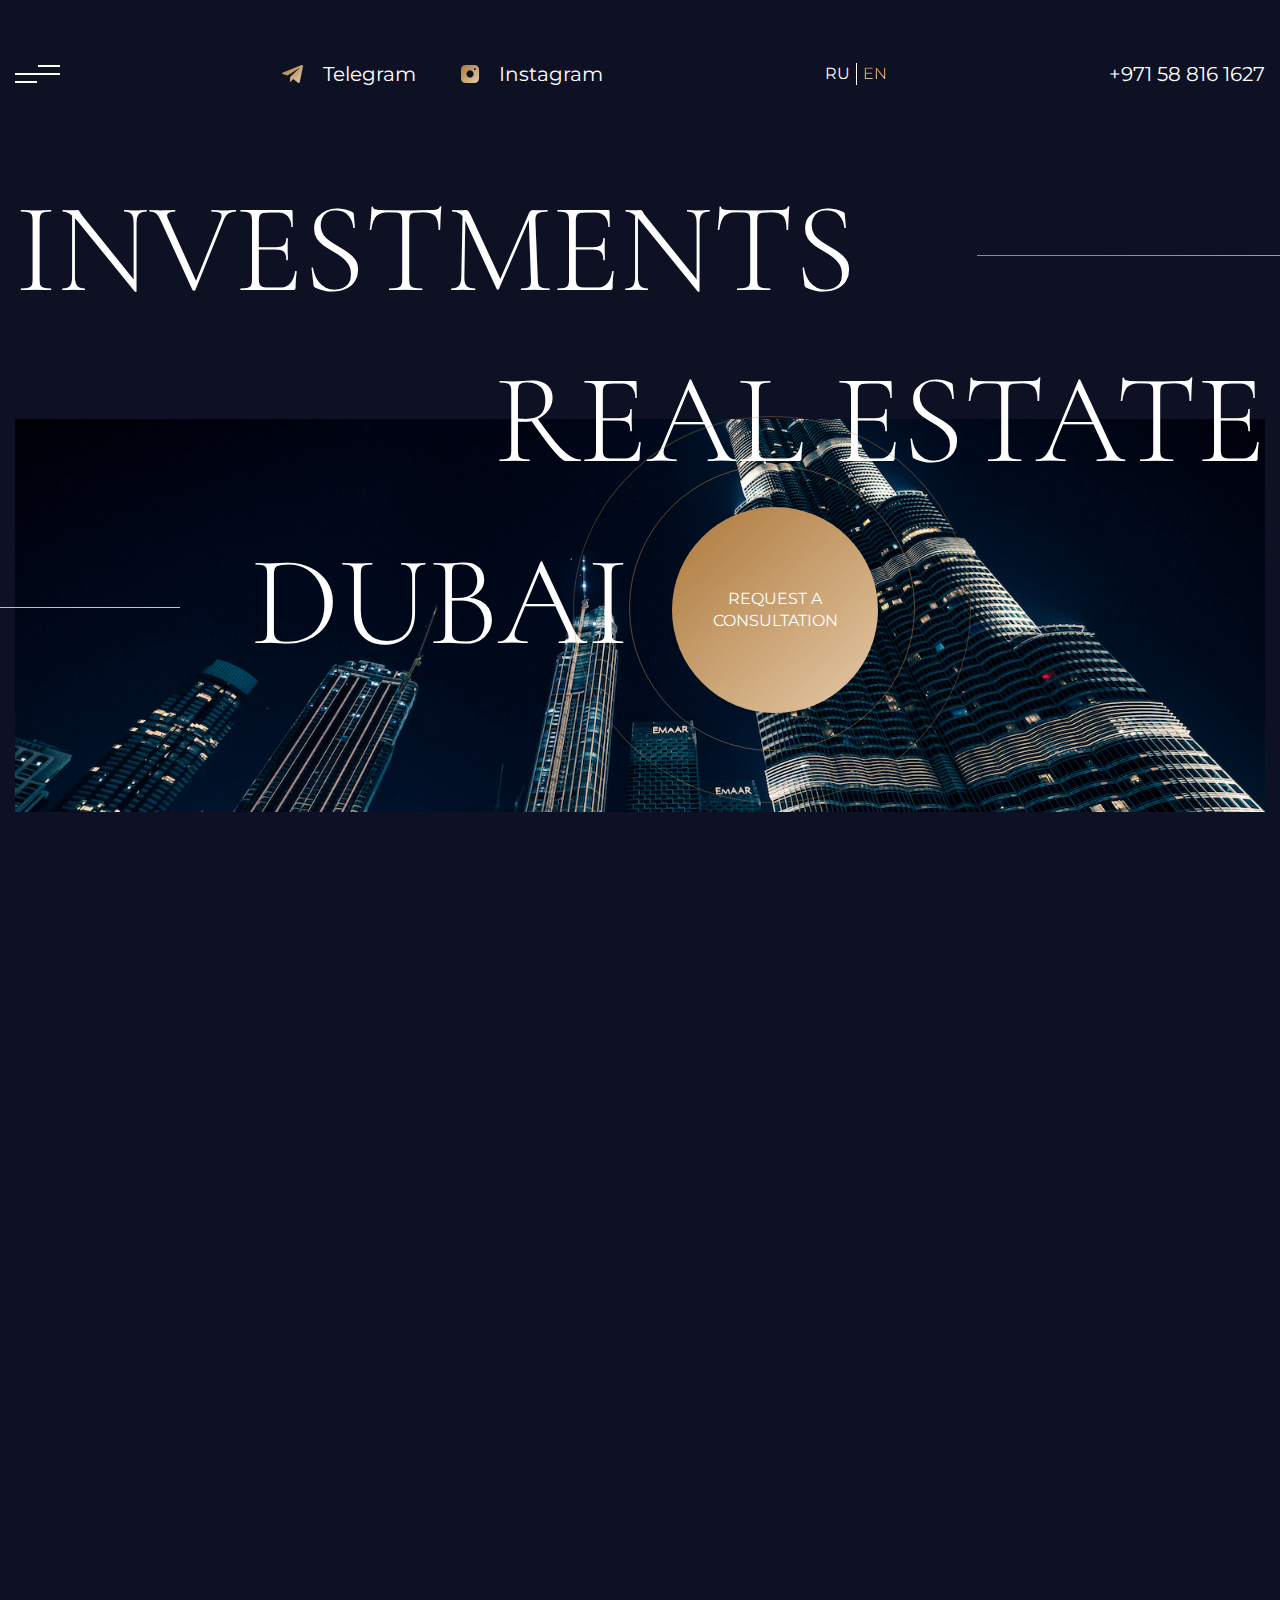
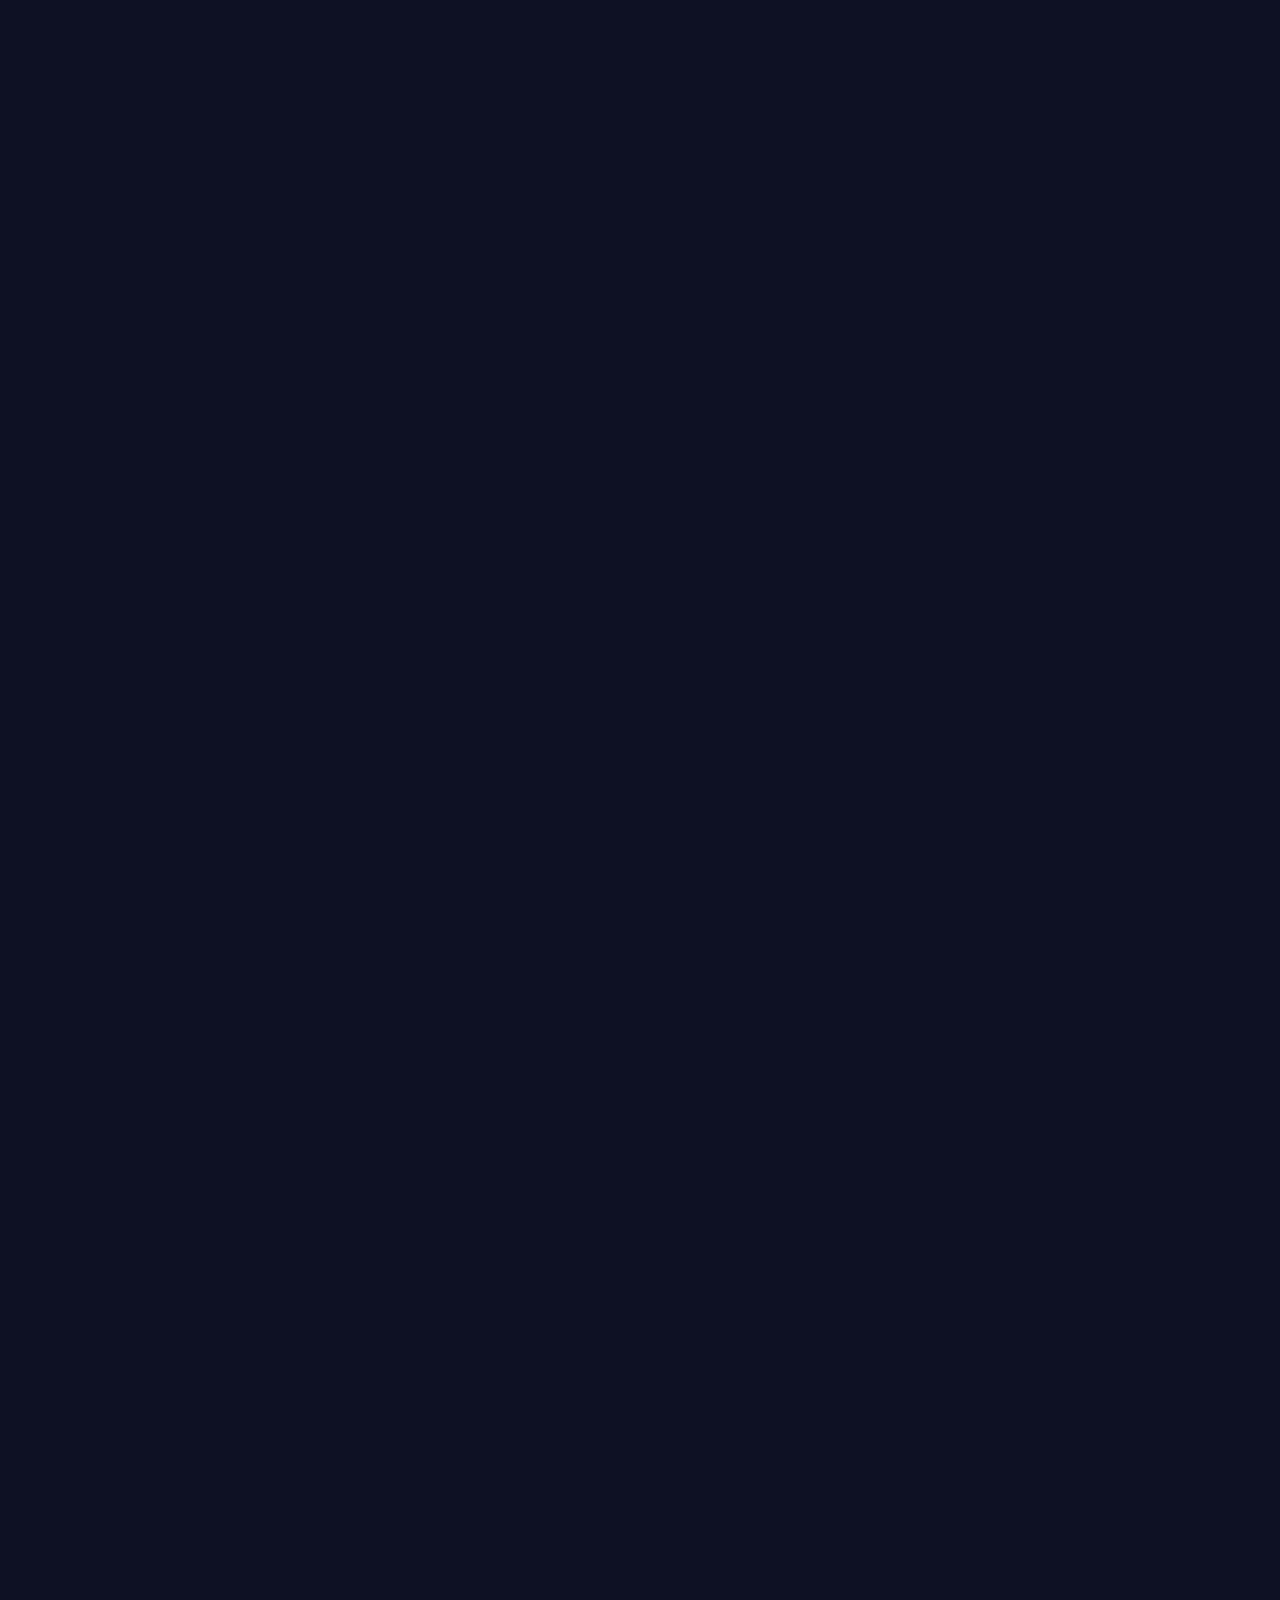
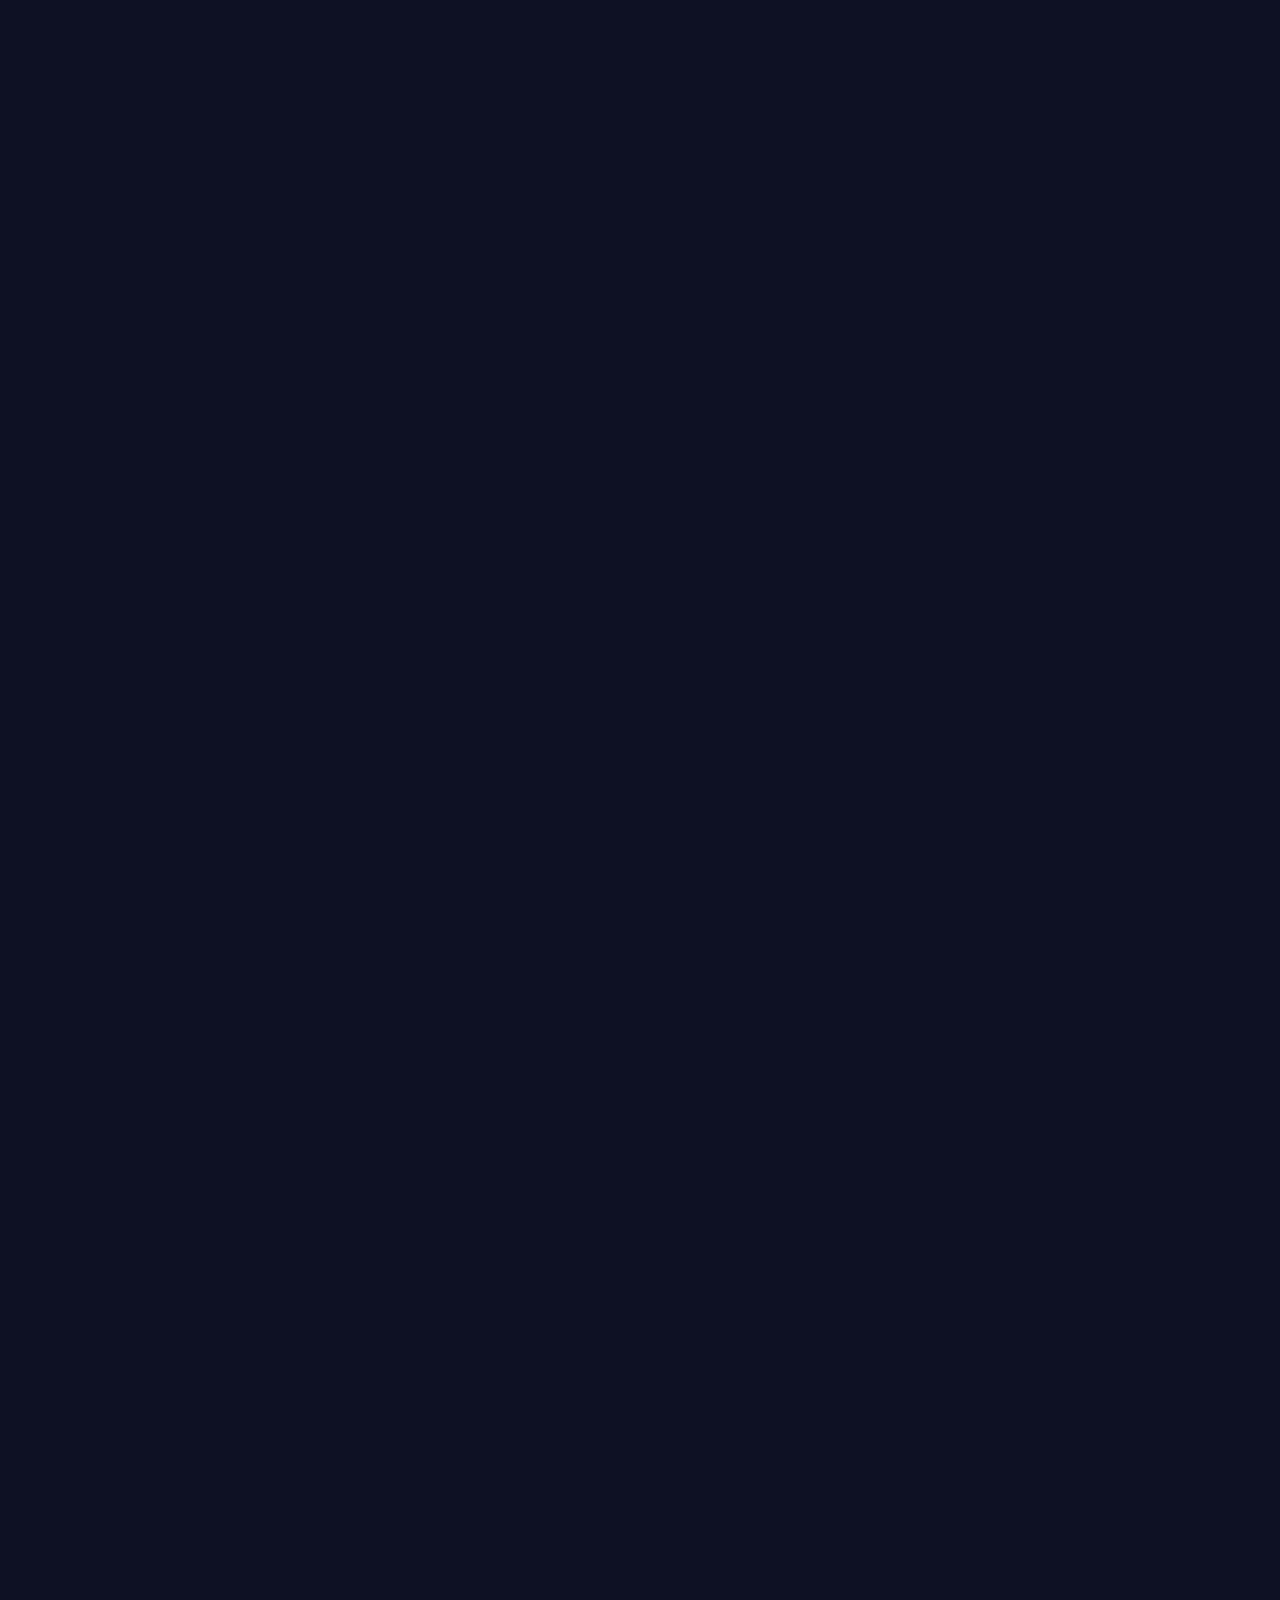
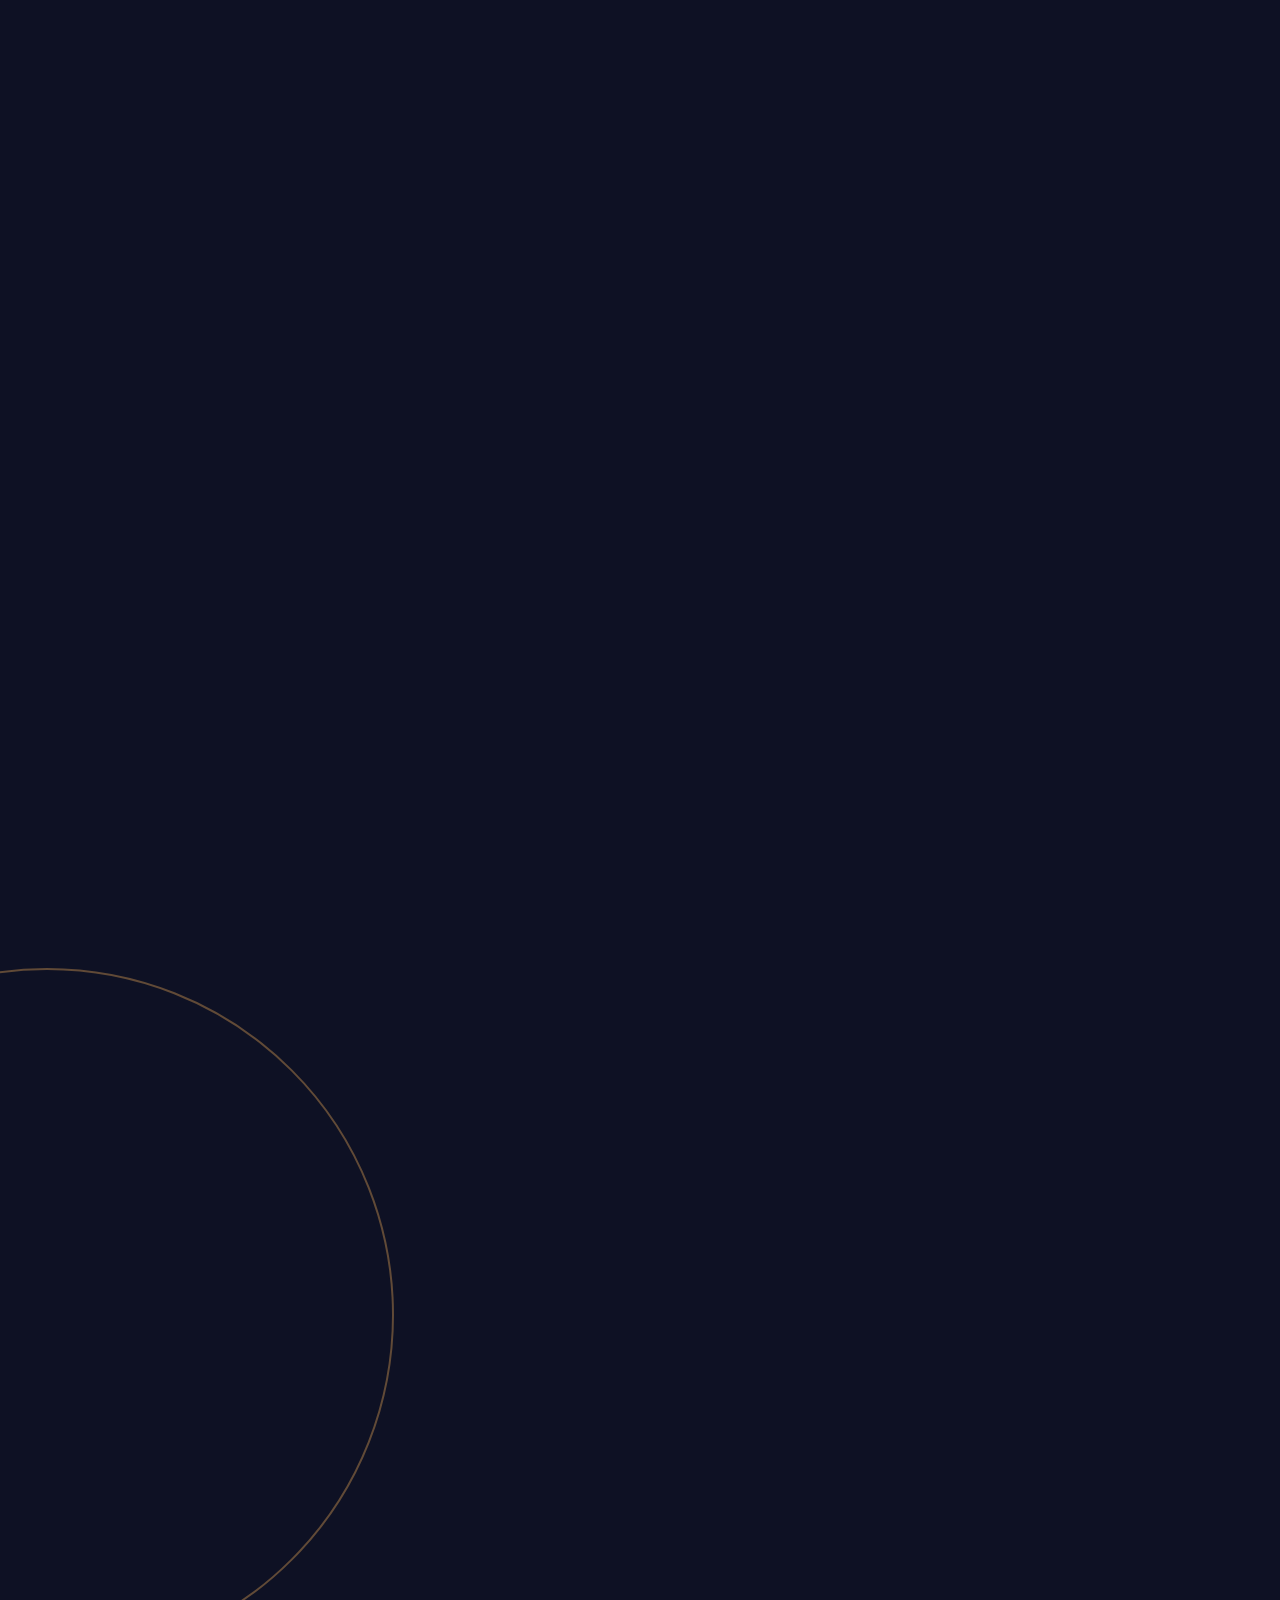
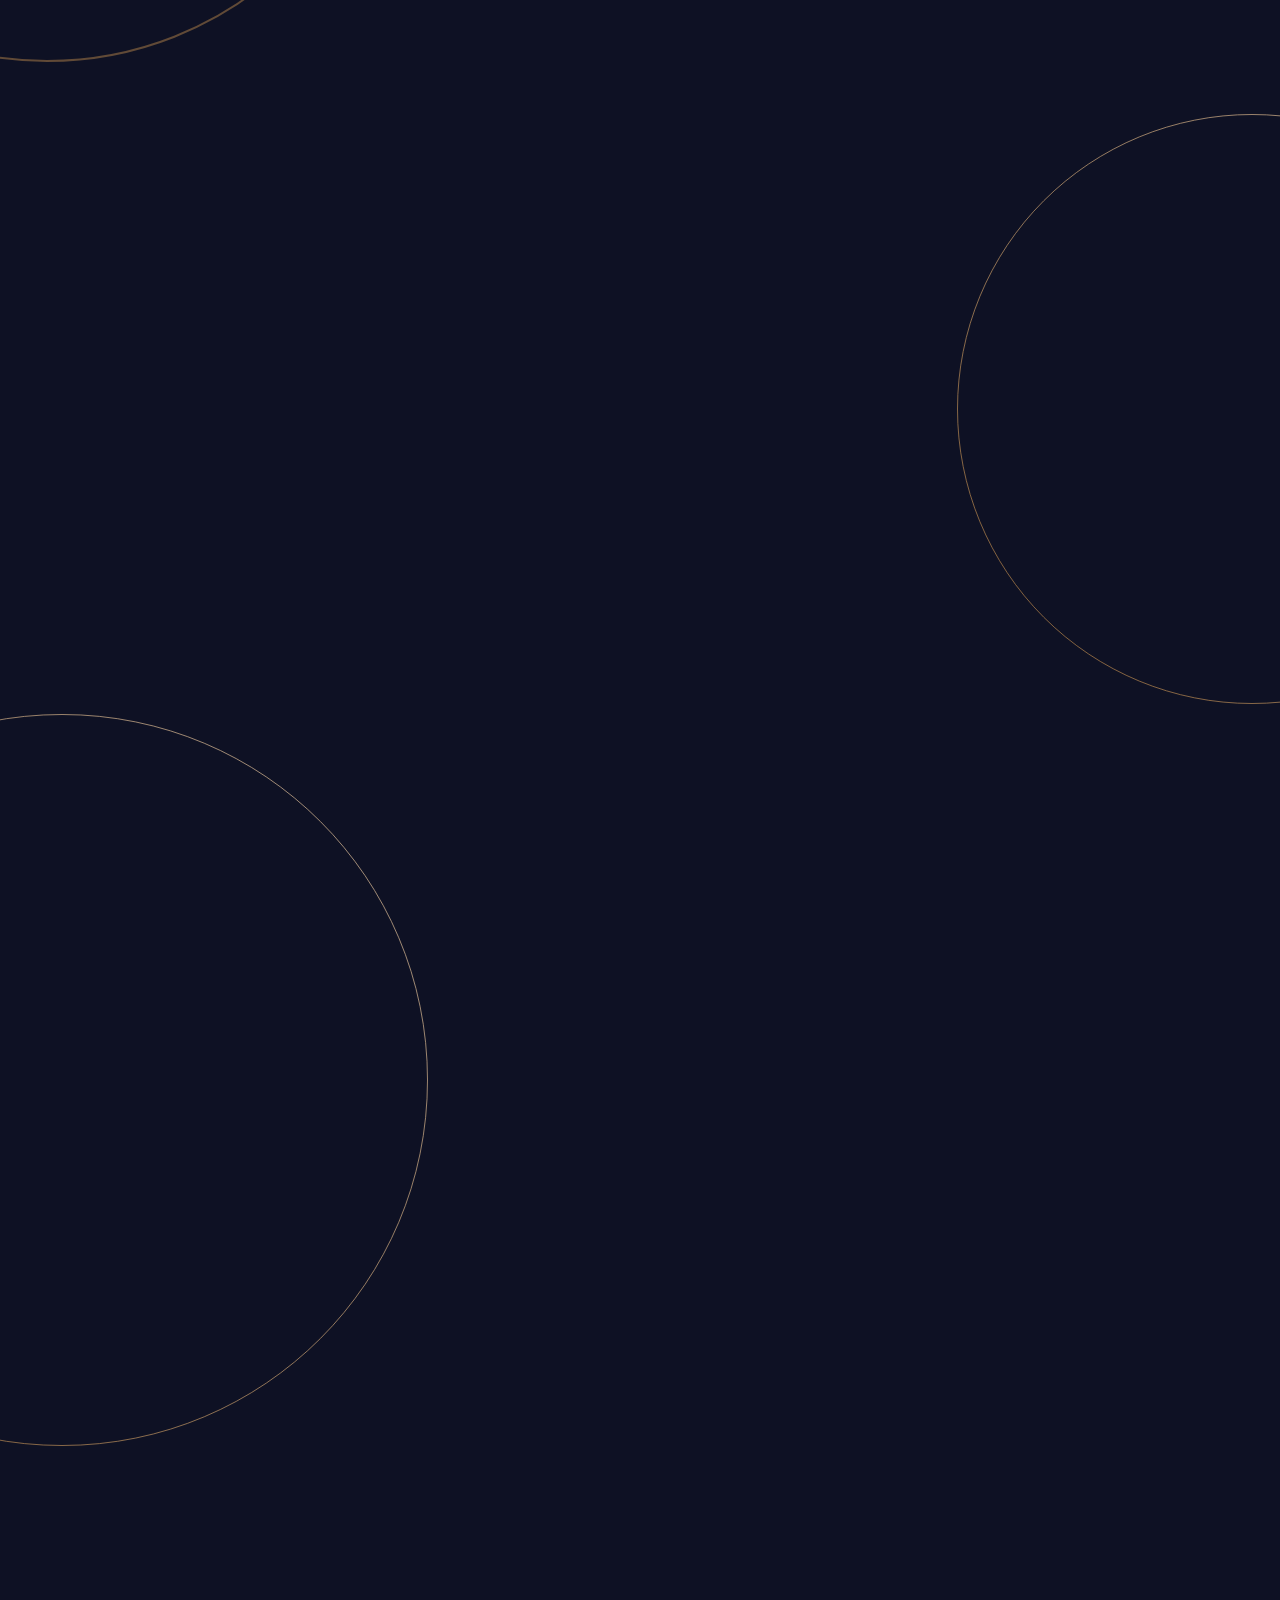
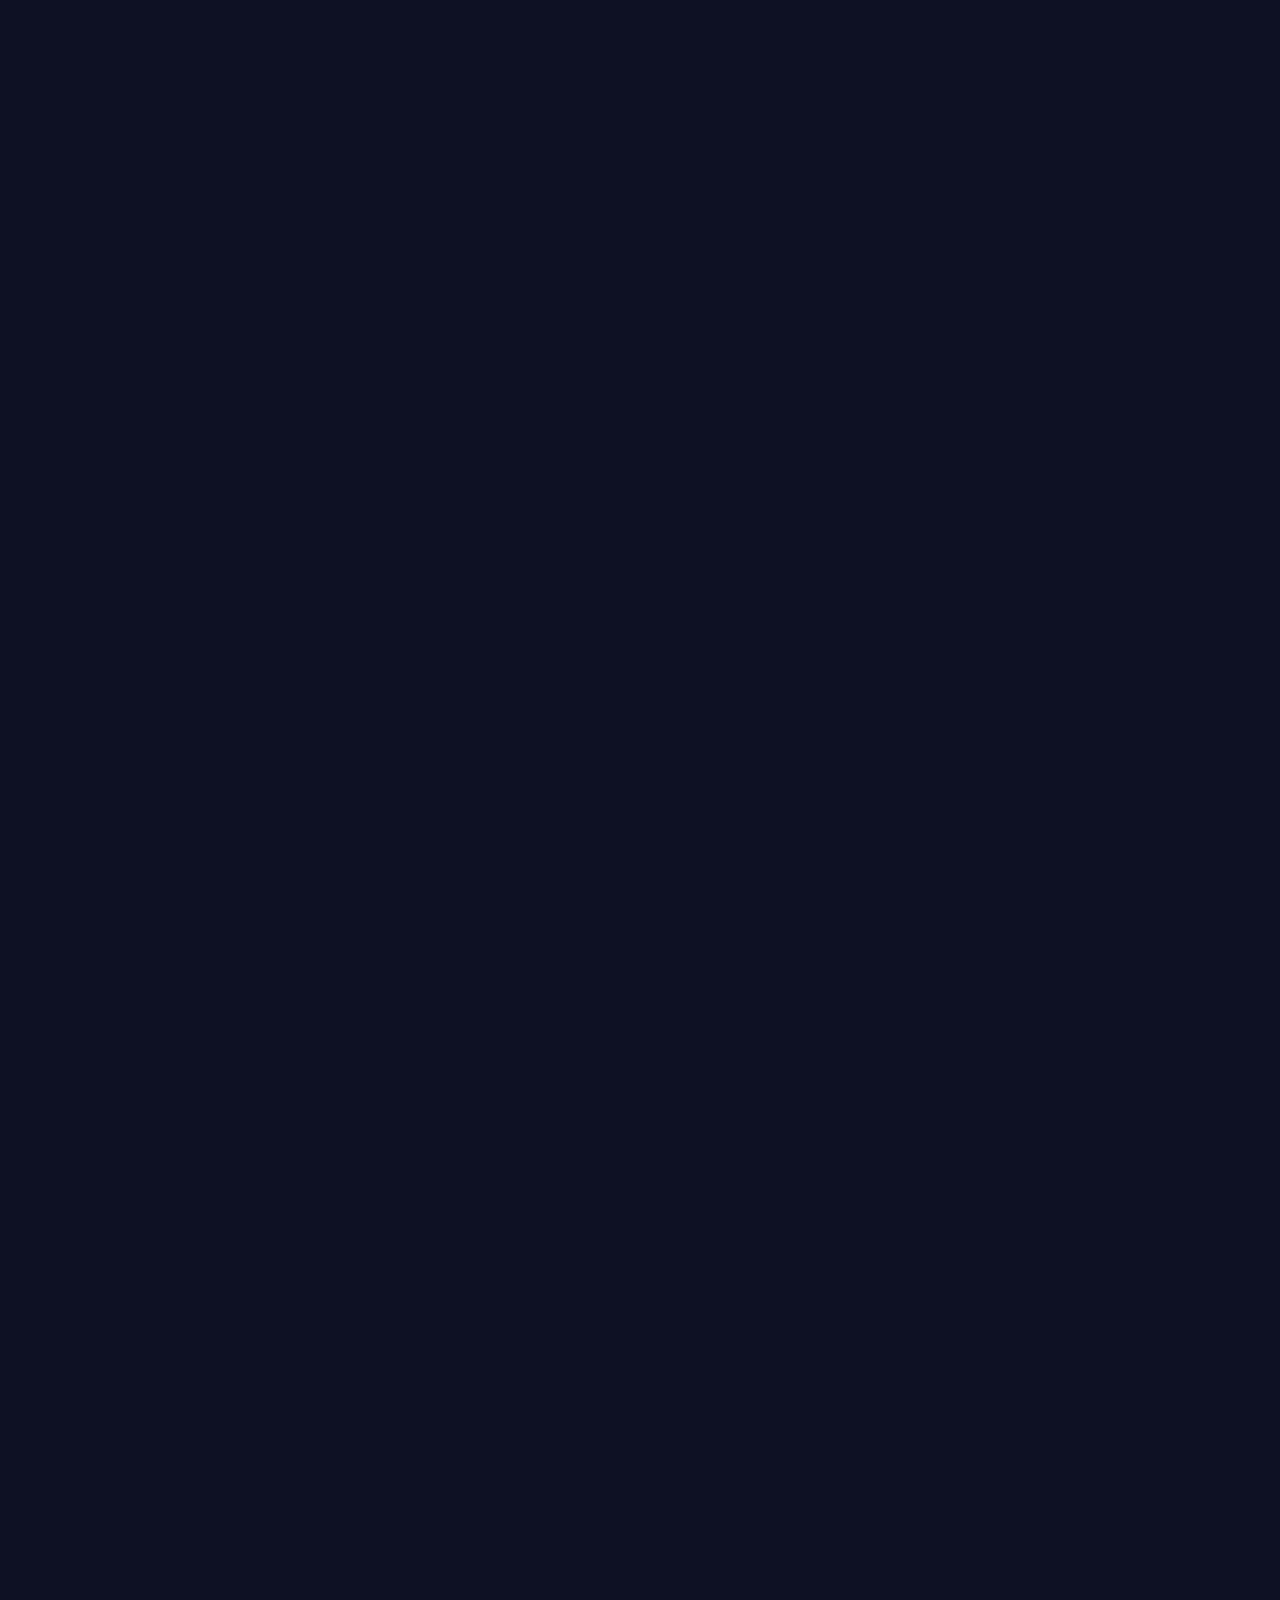
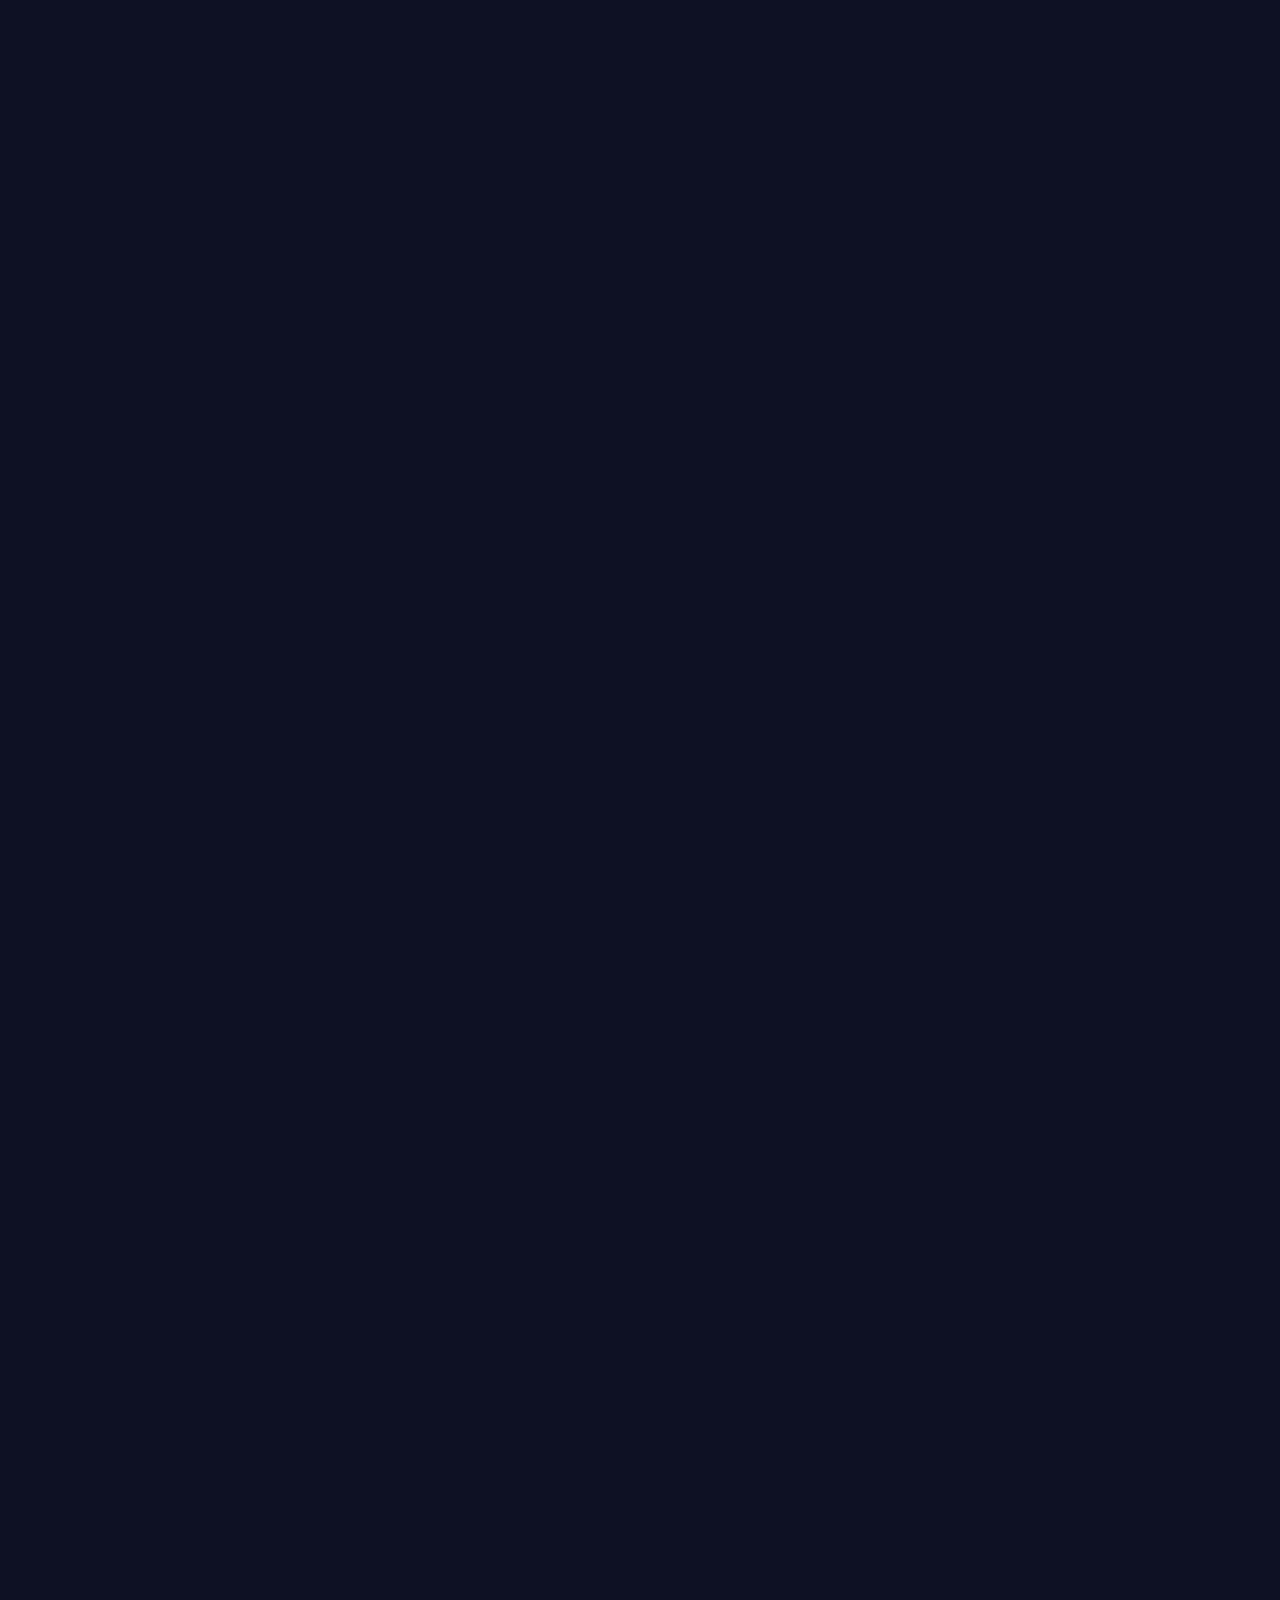
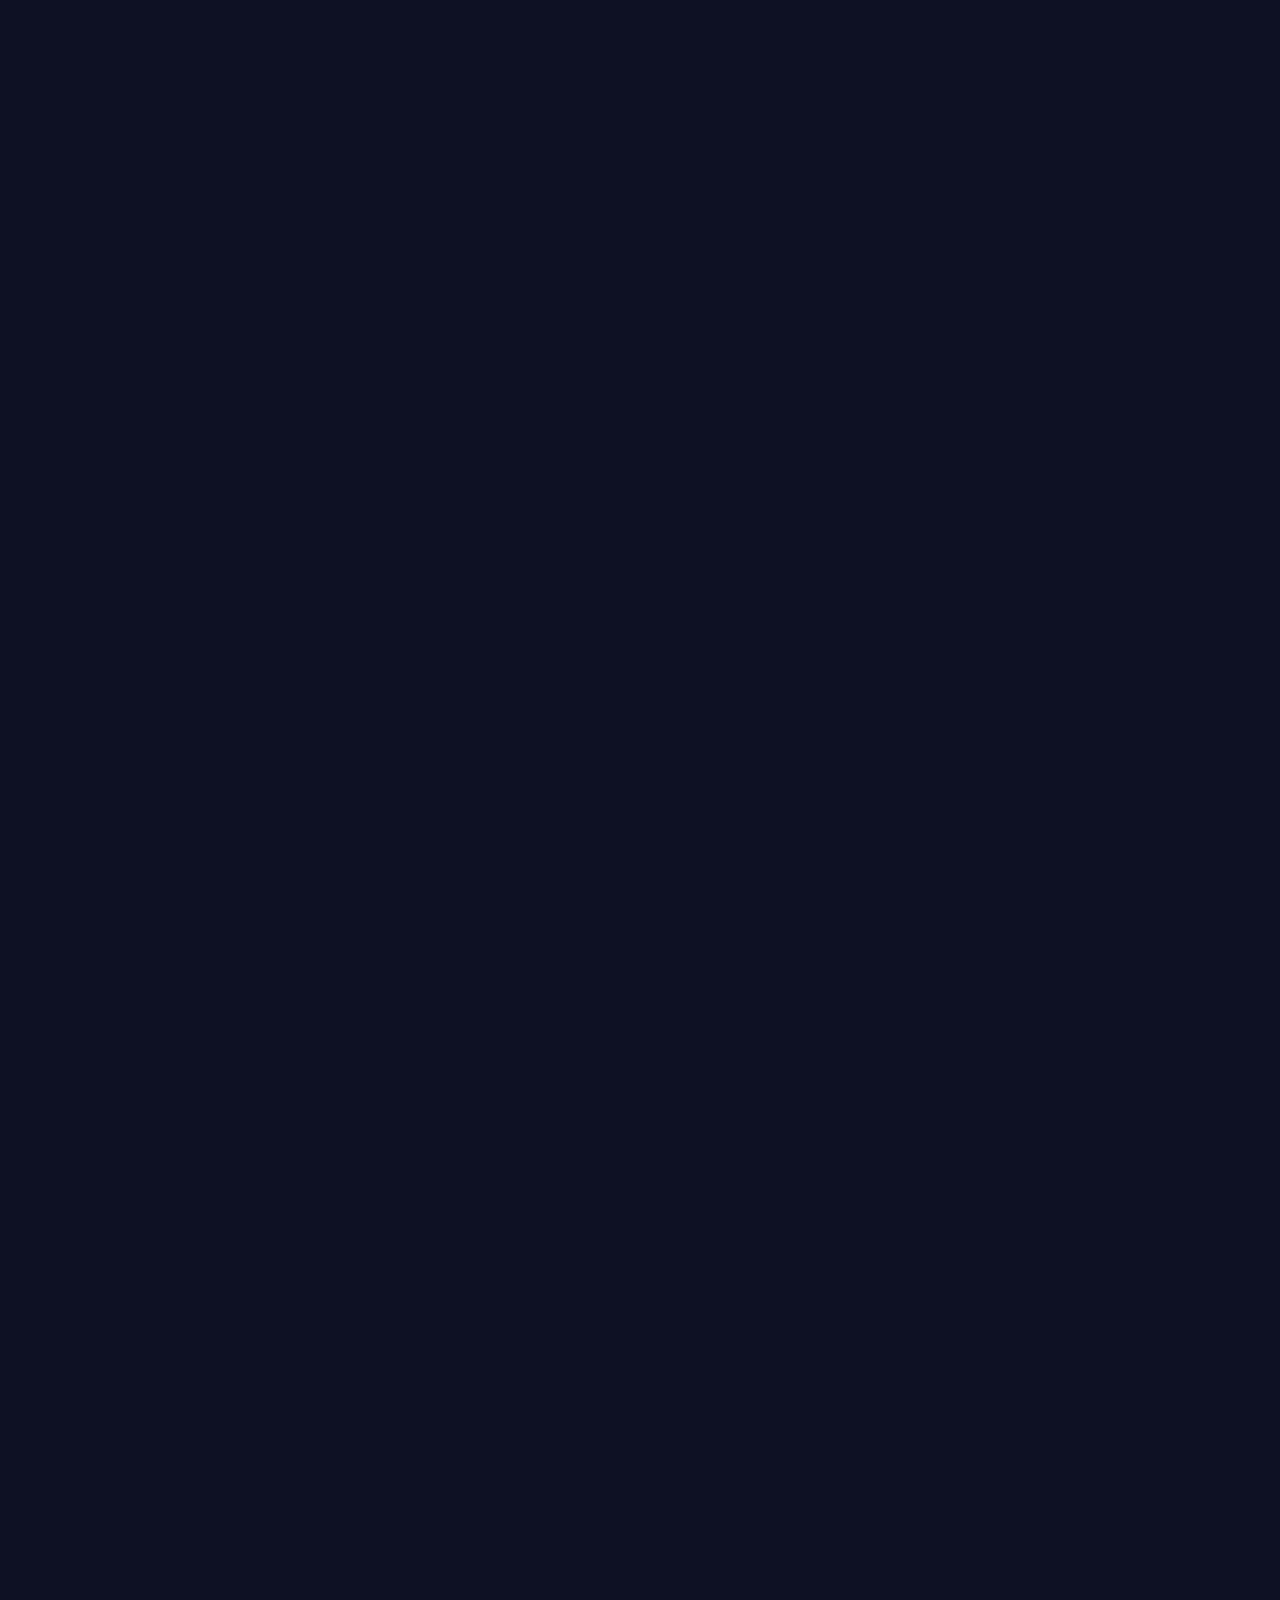
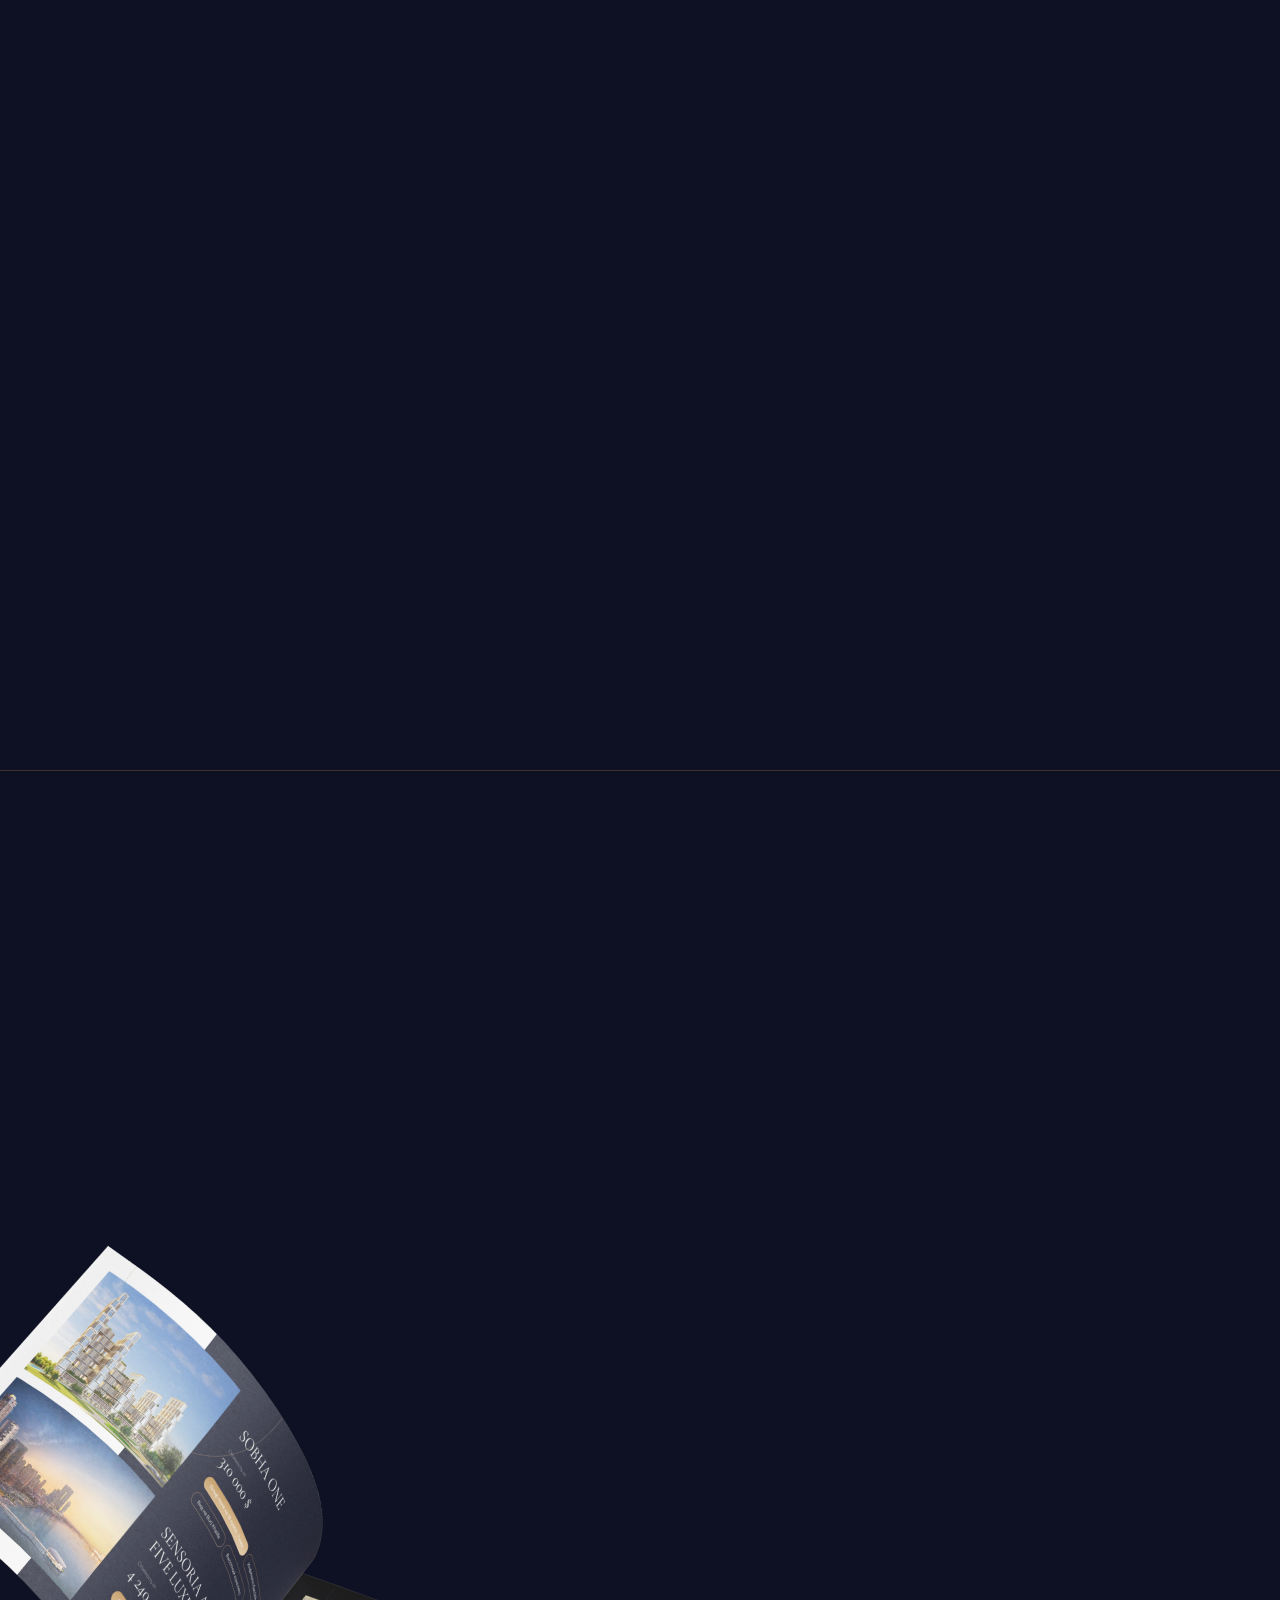
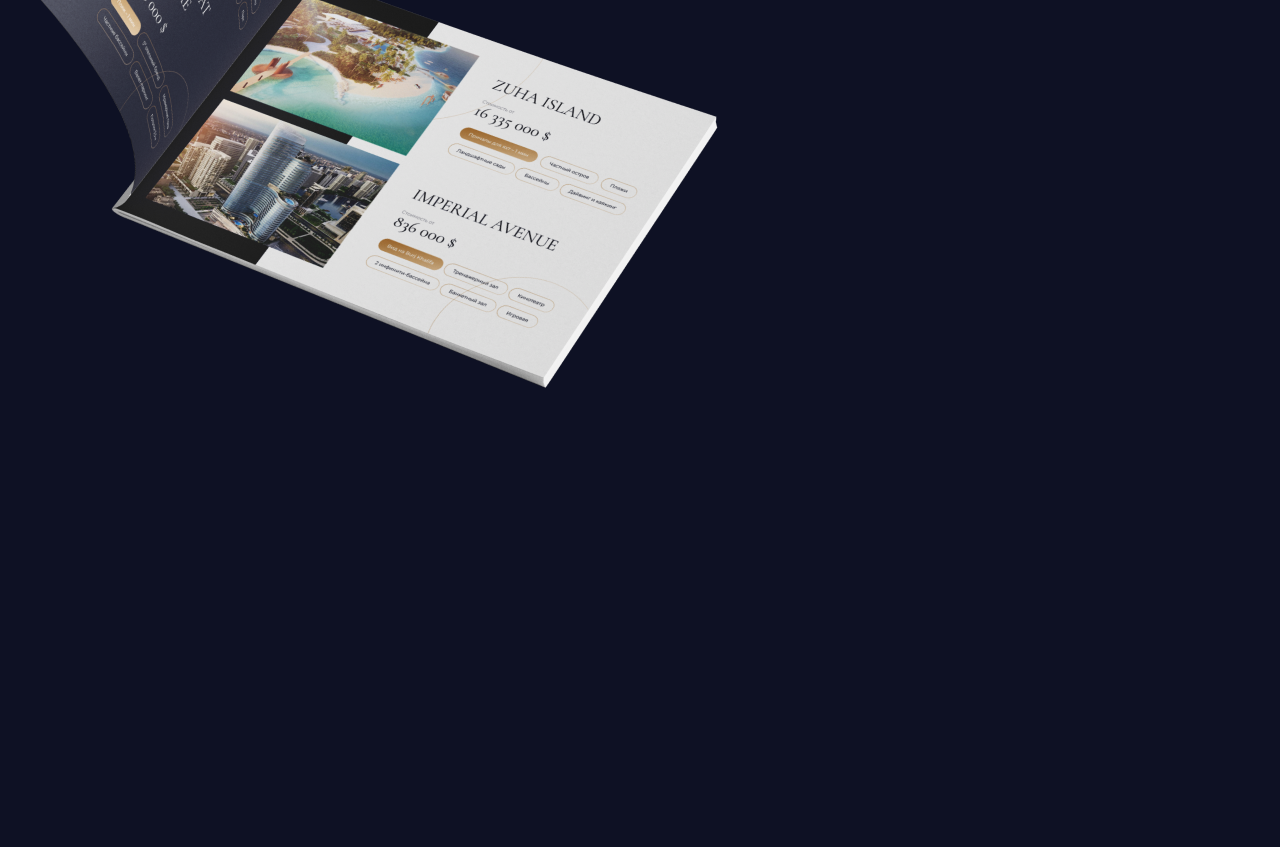
==== en/index.html @ 0772b17a "initial with new version" ====
<!DOCTYPE html>
<html lang="en">
<head>
	<meta charset="UTF-8">
	<meta name="viewport" content="width=device-width, initial-scale=1.0">

	<link href="https://fonts.googleapis.com/css2?family=Cormorant+Garamond:wght@300;400;500&display=swap" rel="stylesheet">
	<link href="https://fonts.googleapis.com/css2?family=Montserrat&display=swap" rel="stylesheet">

	<link rel="stylesheet" href="../css/slick.css">
	<link rel="stylesheet" href="../css/slick-theme.css">
	<link rel="stylesheet" href="../css/animate.css">
	<link rel="stylesheet" href="https://cdn.jsdelivr.net/npm/@fancyapps/ui@4.0/dist/fancybox.css"/>

	<link rel="stylesheet" href="../css/style.css">

	<title>Gorbachev Investments — real estate investment Dubai</title>
	<meta name="description" content="Do you want to use your assets wisely and get the maximum return on investment in construction? Don't delay!" />

	<meta property="og:type" content="website" />
	<meta property="og:site_name" content="Gorbachev Investments" />
	<meta property="og:url" content="https://gorbachev.investments" />
	<meta property="og:locale" content="en_US" />
	<meta name="twitter:card" content="summary_large_image">
	<meta property="og:title" content="Real estate investment Dubai" />
	<meta property="og:description" content="Use your assets wisely, getting the maximum profit!" />
	<meta property="og:image" content="https://gorbachev.investments/img/og-gia.jpg" />
	<meta property="og:image:width" content="1200" />
	<meta property="og:image:height" content="630" />

	<link rel="shortcut icon" href="../img/icons/favicon.ico" type="image/x-icon" />
	<link rel="apple-touch-icon" sizes="57x57" href="../img/icons/apple-touch-icon-57x57.png">
	<link rel="apple-touch-icon" sizes="60x60" href="../img/icons/apple-touch-icon-60x60.png">
	<link rel="apple-touch-icon" sizes="72x72" href="../img/icons/apple-touch-icon-72x72.png">
	<link rel="apple-touch-icon" sizes="76x76" href="../img/icons/apple-touch-icon-76x76.png">
	<link rel="apple-touch-icon" sizes="114x114" href="../img/icons/apple-touch-icon-114x114.png">
	<link rel="apple-touch-icon" sizes="120x120" href="../img/icons/apple-touch-icon-120x120.png">
	<link rel="apple-touch-icon" sizes="144x144" href="../img/icons/apple-touch-icon-144x144.png">
	<link rel="apple-touch-icon" sizes="152x152" href="../img/icons/apple-touch-icon-152x152.png">
	<link rel="apple-touch-icon" sizes="180x180" href="../img/icons/apple-touch-icon-180x180.png">
	<link rel="icon" type="image/png" href="../img/icons/favicon-16x16.png" sizes="16x16">
	<link rel="icon" type="image/png" href="../img/icons/favicon-32x32.png" sizes="32x32">
	<link rel="icon" type="image/png" href="../img/icons/favicon-96x96.png" sizes="96x96">
	<link rel="icon" type="image/png" href="../img/icons/android-chrome-192x192.png" sizes="192x192">
	<meta name="msapplication-square70x70logo" content="../img/icons/smalltile.png" />
	<meta name="msapplication-square150x150logo" content="../img/icons/mediumtile.png" />
	<meta name="msapplication-wide310x150logo" content="../img/icons/widetile.png" />
	<meta name="msapplication-square310x310logo" content="../img/icons/largetile.png" />
</head>


<body>
	<section class="banner">
		<div class="wrapper">
			<div class="header wow fadeInDown" data-wow-duration="2s">
				<div class="header__burger">
					<div class="line line1"></div>
					<div class="line"></div>
					<div class="line line3"></div>
				</div>
				<ul class="header__menu header__menu_active">
					<li>
						<a href="https://t.me/alexseyinvestdubai" target="_blank"><img src="../img/telegram.svg" alt="icon">Telegram</a>
					</li>
					<li>
						<a href="https://www.instagram.com/alex.invest.dubai/" target="_blank"><img src="../img/instagram.svg" alt="icon">Instagram</a>
					</li>
				</ul>
				<!-- <img class="header__logotype" src="../img/logo-gia-dubai.svg" alt="logotype"> -->
				<ul class="header__language">
					<li class="language_line">
						<a class="wow" data-wow-duration="2s" href="../"><span>RU</span></a>
					</li>
					<li class="lang_active">
						<a class="wow" data-wow-duration="2s" href="/">EN</a>
					</li>
				</ul>
				<a class="header__number" href="tel:+971588161627">+971 58 816 1627</a>
			</div>
			<div class="banner__inner">
				<h2 class="h2_line1 wow fadeInLeft">
					Investments
				</h2>
				<h2 class="h2_center wow fadeInDown">
					Real estate
				</h2>
				<h2 class="h2_line2 wow fadeInRight">
					DUBAI
				</h2>
				<img src="../img/banner-photo.jpg" alt="inner photo">
				<img class="photo_mobile" src="../img/banner-photo1.jpg" alt="inner photo">
				<div class="button_line1"></div>
				<div class="button_line2"></div>
				<a href="#contacts" class="wow fadeInDown">Request a consultation</a>
			</div>
		</div>
	</section>

	<section class="benefits" id="benefits">
		<div class="wrapper">
			<div class="benefits__inner">
				<h4 class="benefits_h4 wow fadeInLeft">TANGIBLE</h4>
				<h3 class="benefits_h3 wow fadeInLeft">BENEFITS</h3>
				<div class="benefits__circle wow fadeInLeft"></div>
				<div class="benefits__information wow fadeInRight">
					<img class="desktop_ph" src="../img/benefits-ph.jpg" alt="photo">
					<p>
						Dubai has long been a symbol of luxury and big money. This city is not just the capital of the Middle East business but also a promising place for real estate buyers. Dubai is a center of culture, tourism, and investment.
					</p>
					<p>
						There is a huge selection of real estate objects including private, commercial, objects for rent, or for happy living. And this is one of the main reasons to buy property here. Follow the trends as real estate in Dubai is chosen by the mighty of the world. Join the most successful investors and get profit from your real estate investments.
					</p>
					<img class="benefits-ph1" src="../img/benefits-ph1.jpg" alt="photo">
					<div class="img benefits-ph2">
						<img src="../img/benefits-ph2.jpg" alt="photo">
					</div>
				</div>
			</div>
		</div>
	</section>

	<section class="investment">
		<div class="wrapper">
			<div class="investment__inner">
				<div class="investment__information wow fadeInLeft">
					<div class="investment__item">
						<div class="item__circle"></div>
						<h5>
							AVAILABILITY <br>OF FINANCING
						</h5>
						<p>
							Low-interest mortgage and interest-free instalment plan
						</p>
					</div>
					<div class="investment__item">
						<div class="item__circle"></div>
						<h5>
							TAX <br>ATTRACTIVENESS
						</h5>
						<p>
							No tax on residential property and rental income
						</p>
					</div>
					<div class="investment__item">
						<div class="item__circle"></div>
						<h5>
							HIGH <br>PROFITABILITY
						</h5>
						<p>
							Short-term apartment rental yields up to 12% annually, long-term rental - 8-10% annually
						</div>
						<div class="investment__item">
							<div class="item__circle"></div>
							<h5>
								ECONOMIC <br>BENEFITS <br>FOR INVESTORS
							</h5>
							<p>
								There is no currency control and supervision of capital movement, stable local currency
							</div>
						</div>
						<div class="button_pos wow fadeInRight">
							<div class="button__line"></div>
							<div class="button__line1"></div>
							<a href="../en/gia-investments-guide-(EN).pdf" target="_blank">Investment<br>Guide</a>					
						</div>
					</div>
				</div>
			</div>
		</div>
	</section>

	<section class="graph">
		<div class="wrapper">
			<div class="graph__text">
				<h4 class="wow fadeInDown">REAL ESTATE MARKET IN DUBAI IS NOT OVERVALUATED</h4>
				<p class="wow fadeInDown">According to the UBS Global Real Estate Bubble Index, the value of real estate in Dubai is fair and not overvalued</p>
				<div class="button_pos wow fadeInDown">
					<div class="button__line"></div>
					<div class="button__line1"></div>
					<a href="#catalog-id" target="_blank">CHOOSE PROPERTY <br>FOR INVESTMENT</a>					
				</div>
			</div>
			<div class="graph__rht wow fadeInDown">
				<div class="graph__block">
					<div class="ico">
						<img src="img/ubs-logo.svg" alt="">
					</div>
					<p>
						By comparison, London and Geneva are 7 times more likely to experience a bubble, 10 times more in Tel Aviv, and 15 times more in Toronto or Frankfurt than Dubai.
					</p>
				</div>
				<div class="graph__image wow fadeInDown">
					<img src="img/graph.svg" alt="">
					<img src="img/graph-mob.svg" class="mob" alt="">
				</div>
			</div>
			<div class="button_pos button_pos_mob">
				<div class="button__line"></div>
				<div class="button__line1"></div>
				<a href="#catalog-id" target="_blank">CHOOSE PROPERTY <br>FOR INVESTMENT</a>					
			</div>
		</div>
	</section>

	<section class="section-saling">
		<div class="wrapper">
			<div class="section-saling__top">
				<div class="section-saling__title">
					<h4 class="wow fadeInDown">For purchase</h4>
					<h3 class="wow fadeInDown">No need</h3>
					<h4 class="wow fadeInDown">pay the full amount at once</h4>
				</div>
				<div class="section-saling__text wow fadeInDown">
					All projects have an interest-free <i>installment plan</i><br>
					for the entire construction period<br>
					with a comfortable payment plan<br>
				</div>
			</div>
			<button class="section-saling__button wow fadeInDown">
				*Payment plan example
			</button>
			<ul class="section-saling__steps wow fadeInDown">
				<li class="_accent">
					<div class="circle">
						<b>10%</b>
						<p>When booking</p>
					</div>
					<span>in 6 months</span>
				</li>
				<li class="line"></li>
				<li class="">
					<div class="circle">
						<b>10%</b>
						<p>2nd payment</p>
					</div>
					<span>in 6 months</span>
				</li>
				<li class="line"></li>
				<li class="">
					<div class="circle">
						<b>10%</b>
						<p>3rd payment</p>
					</div>
					<span>in 6 months</span>
				</li>
				<li class="line"></li>
				<li class="">
					<div class="circle">
						<b>10%</b>
						<p>4th payment</p>
					</div>
					<span>in 6 months</span>
				</li>
				<li class="line"></li>
				<li class="_accent">
					<div class="circle">
						<b>50%</b>
						<p>Upon delivery</p>
					</div>
					<span>after 2 years</span>
				</li>
			</ul>
			<div class="section-saling__bottom wow fadeInDown">
				<div class="bottom__block">
					<div class="bottom__title">
						<span>Before</span>
						<b>4</b>
						<span>years</span>
					</div>
					<h4>
						INSTALLATION
					</h4>
				</div>
				<div class="bottom__block">
					<div class="bottom__title">
						<b>0%</b>
					</div>
					<h4>
						OVERPAID
					</h4>
				</div>
			</div>
		</div>
	</section>

	<section class="visa">
		<div class="wrapper">
			<div class="visa__sides">
				<div class="visa__image wow fadeInDown">
					<div class="text text1">International Schools for Children</div>
					<div class="text text2">Access to medicine</div>
					<div class="text text3">Employment and business</div>
					<img src="img/resident-card.svg" alt="">
					<img src="img/resident-card-mob.svg" alt="" class="mob">
				</div>
				<div class="visa__title wow fadeInDown">
					<h5>WHEN YOU BUY PROPERTY FROM <span>$ 205 000</span> YOU GET</h5>
					<h4>DUBAI RESIDENT VISA <span>For the whole family</span></h4>
				</div>
			</div>
		</div>
	</section>

	<section class="fromus">
		<div class="wrapper">
			<div class="fromus__inner">
				<div class="fromus__title">
					<div class="fromus__circle"></div>
					<h4 class="wow fadeInLeft">
						WHAT YOU
					</h4>
					<h3 class="wow fadeInLeft">GET</h3>
					<p class="wow fadeInLeft">
						Let me introduce myself, I am Alexsei Gorbachev, a licensed broker and investment advisor in Dubai. With my help, you can invest in local real estate in the most profitable way.
					</p>
					<p class="wow fadeInLeft">
						I deal with all developers in Dubai. I maintain the best reputation among local brokers.
					</p>
					<p class="wow fadeInLeft">
						With me, you will receive all the real estate services you need and even more because I will act as a guide for you to the world of big money in the Middle East business capital.
					</p>
				</div>
				<div class="fromus__information wow fadeInRight">
					<div class="fromus__item">
						<p>
							Assistance in buying, selling or renting
						</p>
					</div>
					<div class="fromus__item">
						<p>
							Consulting in commercial and residential real estate
						</p>
					</div>
					<div class="fromus__item">
						<p>
							Assistance in obtaining a resident visa
						</p>
					</div>
					<!-- <div class="fromus__item">
						<p>
							Safe capital withdrawal worldwide
						</p>
					</div>
					<div class="fromus__item">
						<p>
							Starting law firms
						</p>
					</div> -->
					<div class="fromus__item">
						<p>
							Renovation and interior design
						</p>
					</div>
					
				</div>
			</div>
		</div>
	</section>

	<section class="learning">
		<img class="circle1" src="img/learning/circle-1.svg" alt="">
		<img class="circle2" src="img/learning/circle-2.svg" alt="">
		<div class="wrapper">
			<h4 class="wow fadeInDown">YOU NO LONGER NEED TO EXPLORE HUNDREDS OF RESIDENTIAL COMPLEXES ON YOUR OWN</h4>
			<p class="subtitle wow fadeInDown">Just select the category you are interested in, and we will immediately send you a ready-made selection of projects</p>
			<ul class="learning__list wow fadeInDown">
				<li style="background-image: url('img/learning/photo-1.jpg')">
					<b>Villas and townhouses</b>
					<div class="price">From 400 000 $ to 2 500 000 $</div>
					<a href="#catalog-id">
						<span>Get a selection</span>
					</a>
					<div class="line1">
						<img src="img/learning/line-1.svg" alt="">
					</div>
					<div class="line2">
						<img src="img/learning/line-2.svg" alt="">
					</div>
				</li>
				<li style="background-image: url('img/learning/photo-2.jpg')">
					<b>Luxurious projects in the ultra-lux segment</b>
					<div class="price">From 1 000 000 $ to 30 000 000 $</div>
					<a href="#catalog-id">
						<span>Get a selection</span>
					</a>
					<div class="line1">
						<img src="img/learning/line-1.svg" alt="">
					</div>
					<div class="line2">
						<img src="img/learning/line-2.svg" alt="">
					</div>
				</li>
				<li style="background-image: url('img/learning/photo-3.jpg')">
					<b>Family complexes for life</b>
					<div class="price">From 150 000 $ to 400 000 $</div>
					<a href="#catalog-id">
						<span>Get a selection</span>
					</a>
					<div class="line1">
						<img src="img/learning/line-1.svg" alt="">
					</div>
					<div class="line2">
						<img src="img/learning/line-2.svg" alt="">
					</div>
				</li>
				<li style="background-image: url('img/learning/photo-4.jpg')">
					<b>Investment projects</b>
					<div class="price">From 400 000 $ to 1 000 000 $</div>
					<a href="#catalog-id">
						<span>Get a selection</span>
					</a>
					<div class="line1">
						<img src="img/learning/line-1.svg" alt="">
					</div>
					<div class="line2">
						<img src="img/learning/line-2.svg" alt="">
					</div>
				</li>
			</ul>
			<ul class="brands wow fadeInDown">
				<li>
					<img src="img/learning/brand-2.svg" alt="">
				</li>
				<li>
					<img src="img/learning/brand-4.svg" alt="">
				</li>
				<li>
					<img src="img/learning/brand-5.svg" alt="">
				</li>
				<li>
					<img src="img/learning/brand-1.svg" alt="">
				</li>
				<li>
					<img src="img/learning/brand-6.svg" alt="">
				</li>
				<li>
					<img src="img/learning/brand-3.svg" alt="">
				</li>
			</ul>
		</div>
	</section>

	<section class="projects" id="cases">
		<div class="wrapper">
			<div class="projects__title wow fadeInRight">
				<h4>
					OUR COMPLETED
				</h4>
				<h3>
					PROJECTS
				</h3>
			</div>
			<div class="projects__inner">
				<div class="projects__coment wow fadeInLeft">
					<p>
						October 5, 2021 (reservation and payment)
					</p>
					<h2>
						Bought with the investor 3 apartments (studio and two one-bedroom)
					</h2>
				</div>
				<div class="projects__flat wow fadeInDown">
					<h2>
						Studio Apartment
					</h2>
					<div class="projects__item__main">
						<div class="projects__flat__item">
							<div class="flat__price">
								<h4>
									$215,000
								</h4>
							</div>
							<h3>
								785,000 <small>dirhams</small>
							</h3>
							<p>
								Total cost
							</p>
						</div>
						<div class="projects__flat__item">
							<div class="flat__price">
								<h4>
									$ 64,000
								</h4>
								<h4>
									30%
								</h4>
							</div>
							<h3>
								235,000 <small>dirhams</small>
							</h3>
							<p>
								Entering
							</p>
						</div>	
						<div class="projects__flat__item">
							<div class="flat__price">
								<h4>
									$252,000
								</h4>
							</div>
							<h3>
								920,000 <small>dirhams</small>
							</h3>
							<p>
								Sold <span>September 23, 2022</span>
							</p>
						</div>	
						<div class="projects__flat__item">
							<div class="flat__price">
								<h4>
									$37,000
								</h4>
								<h4>
									57%
								</h4>
								<p>
									per annum <br>(on invested capital)
								</p>
							</div>
							<h3>
								920,000 <small>dirhams</small>
							</h3>
							<p>
								Profit on sale
							</p>
						</div>						
					</div>
					<button class="projects_more" href="#">More </button>
				</div>
				<div class="projects__flat wow fadeInDown">
					<h2>
						One Bedroom Apartment
					</h2>
					<div class="projects__item__main">
						<div class="projects__flat__item">
							<div class="flat__price">
								<h4>
									$292,000
								</h4>
							</div>
							<h3>
								1,065,000 <small>dirhams</small>
							</h3>
							<p>
								Total cost
							</p>
						</div>
						<div class="projects__flat__item">
							<div class="flat__price">
								<h4>
									$87,000
								</h4>
								<h4>
									30%
								</h4>
							</div>
							<h3>
								320,000 <small>dirhams</small>
							</h3>
							<p>
								Entering
							</p>
						</div>	
						<div class="projects__flat__item">
							<div class="flat__price">
								<h4>
									342 000 $
								</h4>
							</div>
							<h3>
								1,250,000 <small>dirhams</small>
							</h3>
							<p>
								Sold <span>September 23, 2022</span>
							</p>
						</div>	
						<div class="projects__flat__item">
							<div class="flat__price">
								<h4>
									$50,600
								</h4>
								<h4>
									58%
								</h4>
								<p>
									per annum <br>(on invested capital)
								</p>
							</div>
							<h3>
								185,000 <small>dirhams</small>
							</h3>
							<p>
								Profit on sale
							</p>
						</div>						
					</div>
					<button class="projects_more" href="#">More </button>
				</div>
			</div>
			<div class="projects__slider wow fadeInDown">
				<a class="slider__item" href="../img/slider-big-1.jpg" data-fancybox="gallery">
					<img src="../img/slider-ph1.jpg" alt="photo">	
					<img class="slider_mob" src="../img/slider-mob-ph1.jpg" alt="photo">			
				</a>
				<a class="slider__item" href="../img/slider-big-2.jpg" data-fancybox="gallery">
					<img src="../img/slider-ph2.jpg" alt="photo">	
					<img class="slider_mob" src="../img/slider-mob-ph2.jpg" alt="photo">			
				</a>
				<a class="slider__item" href="../img/slider-big-3.jpg" data-fancybox="gallery">
					<img src="../img/slider-ph3.jpg" alt="photo">	
					<img class="slider_mob" src="../img/slider-mob-ph3.jpg" alt="photo">			
				</a>
				<a class="slider__item" href="../img/slider-big-4.jpg" data-fancybox="gallery">
					<img src="../img/slider-ph4.jpg" alt="photo">	
					<img class="slider_mob" src="../img/slider-mob-ph4.jpg" alt="photo">			
				</a>
				<a class="slider__item" href="../img/slider-big-5.jpg" data-fancybox="gallery">
					<img src="../img/slider-ph5.jpg" alt="photo">	
					<img class="slider_mob" src="../img/slider-mob-ph5.jpg" alt="photo">			
				</a>
			</div>
		</div>
	</section>

	<section class="aboutme">
		<div class="wrapper">
			<div class="aboutme__inner">
				<img class="person wow fadeInLeft" src="../img/aboutme-ph-v2.jpg" alt="photo">
				<div class="aboutme__main wow fadeInDown">
					<div class="aboutme__info">
						<h4>
							Gorbachev
						</h4>
						<h3>
							Alexsei
						</h3>
					</div>	
					<div class="aboutme__buttons">
						<button class="button_active">About me</button>
						<button>Broker Card</button>
					</div>
					<div class="aboutme__block">
						<div class="aboutme__options aboutme__options_active">
							<div class="aboutme__item">
								<p>
									Real Estate Expert
								</p>
							</div>
							<div class="aboutme__item">
								<p>
									Real Estate Investment Advisor
								</p>
							</div>
							<div class="aboutme__item">
								<p>
									Head and <br>Coordinator of<br> the Sales Department
								</p>
							</div>
							<div class="aboutme__item">
								<p>
									Developer
								</p>
							</div>
						</div>
						<div class="aboutme__options aboutme__card">
							<a href="../broker_card.pdf" target="_blank"><img src="../img/card.jpg" alt="card photo"></a>	
						</div>
					</div>				
				</div>
				<div class="aboutme__more wow fadeInRight">
					<div class="more__circle"></div>
					<div class="more__circle1"></div>
					<a class="button_aboutme" href="https://gorbachev.agency/en/">Find out more</a>					
				</div>
				<img class="aboutme_mob" src="../img/aboutme-ph-v2.jpg" alt="photo">
			</div>
		</div>
	</section>

	<section class="move-to-office">
		<div class="wrapper">
			<div class="move-to-office__top">
				<div class="move-to-office__title">
					<h4 class="wow fadeInDown">COME</h4>
					<h3 class="wow fadeInDown">TO OUR OFFICE</h3>
				</div>
				<div class="move-to-office__text wow fadeInDown">
					<p>We will be glad to see you at our place. We will meet you at the airport, show you the city, hold a demonstration of residential complexes and tell you about the most relevant projects.</p>
				</div>
			</div>
			<div class="move-to-office__image wow fadeInDown">

				<img class="image__main" src="img/move-to-office.jpg" alt="">

				<div class="location">
					<div class="ico">
						<img src="img/location.svg" alt="">
					</div>
					<p>AX CAPITAL Dubai, 14th floor</p>
				</div>
			</div>
		</div>
	</section>

	<section class="consultation" id="contacts">
		<div class="wrapper">
			<div class="consultation__inner">
				<h4 class="wow fadeInLeft">Professional</h4>
				<h3 class="wow fadeInLeft">Advice</h3>
				<div class="consultation__circle wow fadeInLeft"></div>
				<div class="consultation__main wow fadeInDown">
					<p>
						Do you want to use your assets efficiently and get the maximum profit from investments in construction?
					</p>
					<p>
						Don't hesitate to request a professional consultation and I will help you choose the project with the maximum profitability.
					</p>
					<div class="consultation__main__info">
						<form action="mail.php" method="POST">
							<div class="input">
								<input type="text" name="name" placeholder="Name" required>
							</div>
							<div class="input">
								<input type="tel" name="phone" placeholder="Phone" required>
							</div>
							<div class="input">
								<input type="email" name="email" placeholder="Email" required>
							</div>
							<div class="form_button">
								<button type="submit">Request a consultation</button>
								<div class="aboutme__circle"></div>
								<div class="aboutme__circle1"></div>
							</div>
						</form>
					</div>
				</div>
			</div>
		</div>
	</section>

	<section class="catalog" id="catalog-id">
		<div class="wrapper">
			<h4 class="wow fadeInDown">DOWNLOAD FULL <span>PDF, 12 мб</span></h4>
			<h3 class="wow fadeInDown">CATALOG OF THE BEST PROJECTS IN DUBAI <span>PDF, 12 мб</span></h3>
			<h4 class="wow fadeInDown">for life and investment</h4>
			<div class="catalog__inner">
				<ul class="wow fadeInDown">
					<li>From 150 000 $ to 30 000 000 $</li>
					<li>47 current residential complexes</li>
					<li>Top 7 real estate developers in the UAE</li>
					<li>Apartments, condos, villas and townhouses</li>
				</ul>
				<img class="catalog__image" src="img/catalog.png" alt="">
				<div class="consultation__main__info wow fadeInDown">
					<form action="mail-download.php" method="POST">
						<div class="input">
							<input type="text" name="name" placeholder="Имя" required="">
						</div>
						<div class="input">
							<input type="tel" name="phone" placeholder="Телефон" required="">
						</div>
						<a style="visibility: hidden" href="gia-investments-guide-ru.pdf" download class="download-button-click">dd</a>
						<div class="form_button">
							<button type="submit">DOWNLOAD <br>FULL CATALOG</button>
							<div class="aboutme__circle"></div>
							<div class="aboutme__circle1"></div>
						</div>
					</form>
				</div>
			</div>
		</div>
	</section>

	<section class="footer wow fadeInDown">
		<div class="wrapper">
			<!-- <img class="footer__logo" src="../img/logo-gia-dubai.svg" alt="logotype"> -->
			<ul class="footer__menu">
				<li>
					<a href="#benefits">About Dubai</a>
				</li>
				<li>
					<a href="#cases">Cases</a>
				</li>
				<li>
					<a href="#contacts">Contacts</a>
				</li>
			</ul>
			<a class="footer__tel" href="tel:+971588161627">+971 58 816 1627</a>
			<ul class="footer__social">
				<li>
					<a href="https://t.me/alexseyinvestdubai" target="_blank"><img src="../img/telegram.svg" alt="icon">Telegram</a>
				</li>
				<li>
					<a href="https://www.instagram.com/alex.invest.dubai/" target="_blank"><img src="../img/instagram.svg" alt="icon">Instagram</a>
				</li>
			</ul>
			<a class="footer__tel_mob" href="tel:+971588161627">+971 58 816 1627</a>
		</div>
	</section>

	<div class="popup wow" data-wow-duration=".3s">
		<div class="popup__bgd"></div>
		<div class="popup__content">

			<ul>
				<li>
					<a href="#benefits">About Dubai</a>
				</li>
				<li>
					<a href="#cases">Cases</a>
				</li>
				<li>
					<a href="#contacts">Contacts</a>
				</li>
			</ul>
			<div class="social_button">
				<a class="content__social" href="https://t.me/alexseyinvestdubai" target="_blank">
					<img src="../img/telegram.svg" alt="icon">
					Telegram
				</a>
				<a class="content__social" href="https://www.instagram.com/alex.invest.dubai/" target="_blank">
					<img src="../img/instagram.svg" alt="icon">
					Instagram
				</a>
				<a class="content__tel" href="tel:+971588161627">+971 58 816 1627</a>
			</div>
			<div class="popup__close">
				<div class="close_bgd"></div>
				<div class="line_close"></div>
				<div class="line_close line_close1"></div>
			</div>
		</div>
	</div>

	<style>
		.aboutme__options{
			display: none;
		}
		.aboutme__card{
			grid-template-columns: 1fr
		}
		.aboutme__options_active{
			display: grid;
		}
	</style>

	<script src="https://code.jquery.com/jquery-3.6.0.min.js"></script>
	<script src="../js/slick.min.js"></script>
	<script src="../js/wow.min.js"></script>

	<script src="https://cdn.jsdelivr.net/npm/@fancyapps/ui@4.0/dist/fancybox.umd.js"></script>
	<script src="../js/main.js"></script>
</body>
</html>
---- css/style.css ----
html {
  line-height: 1.15;
  -webkit-text-size-adjust: 100%
}
body {
  margin: 0
}
main {
  display: block
}
h1 {
  font-size: 2em;
  margin: .67em 0
}
hr {
  -webkit-box-sizing: content-box;
  box-sizing: content-box;
  height: 0;
  overflow: visible
}
pre {
  font-family: monospace,monospace;
  font-size: 1em
}
a {
  background-color: transparent
}
abbr[title] {
  border-bottom: none;
  text-decoration: underline;
  -webkit-text-decoration: underline dotted;
  text-decoration: underline dotted
}
b,
strong {
  font-weight: bolder
}
code,
kbd,
samp {
  font-family: monospace,monospace;
  font-size: 1em
}
small {
  font-size: 80%
}
sub,
sup {
  font-size: 75%;
  line-height: 0;
  position: relative;
  vertical-align: baseline
}
sub {
  bottom: -.25em
}
sup {
  top: -.5em
}
img {
  border-style: none
}
button,
input,
optgroup,
select,
textarea {
  font-family: inherit;
  font-size: 100%;
  line-height: 1.15;
  margin: 0
}
button,
input {
  overflow: visible
}
button,
select {
  text-transform: none
}
[type=button],
[type=reset],
[type=submit],
button {
  -webkit-appearance: button
}
[type=button]::-moz-focus-inner,
[type=reset]::-moz-focus-inner,
[type=submit]::-moz-focus-inner,
button::-moz-focus-inner {
  border-style: none;
  padding: 0
}
[type=button]:-moz-focusring,
[type=reset]:-moz-focusring,
[type=submit]:-moz-focusring,
button:-moz-focusring {
  outline: 1px dotted ButtonText
}
fieldset {
  padding: .35em .75em .625em
}
legend {
  -webkit-box-sizing: border-box;
  box-sizing: border-box;
  color: inherit;
  display: table;
  max-width: 100%;
  padding: 0;
  white-space: normal
}
progress {
  vertical-align: baseline
}
textarea {
  overflow: auto
}
[type=checkbox],
[type=radio] {
  -webkit-box-sizing: border-box;
  box-sizing: border-box;
  padding: 0
}
[type=number]::-webkit-inner-spin-button,
[type=number]::-webkit-outer-spin-button {
  height: auto
}
[type=search] {
  -webkit-appearance: textfield;
  outline-offset: -2px
}
[type=search]::-webkit-search-decoration {
  -webkit-appearance: none
}
::-webkit-file-upload-button {
  -webkit-appearance: button;
  font: inherit
}
details {
  display: block
}
summary {
  display: list-item
}
template {
  display: none
}
[hidden] {
  display: none
}
table,
table tbody,
table tfoot,
table tfoot tr tf,
table thead,
table tr,
table tr th,
tr td {
  margin: 0;
  padding: 0;
  background: 0 0;
  border: none;
  border-collapse: collapse;
  border-spacing: 0;
  background-image: none
}
h1,
h2,
h3,
h4,
h5,
h6 {
  margin: 0
}
ul {
  list-style-type: none
}
a {
  text-decoration: none
}
* {
  margin: 0;
  padding: 0;
  -webkit-box-sizing: border-box;
  box-sizing: border-box;
  color: #fff;
  font-family: Montserrat,sans-serif
}
* {
  -webkit-box-sizing: border-box;
  box-sizing: border-box;
  padding: 0;
  margin: 0;
  font-family: "Cormorant Garamond",serif;
  font-family: Montserrat,sans-serif
}
.wrapper {
  max-width: 1590px;
  margin: 0 auto;
  width: 100%;
  padding-left: 15px;
  padding-right: 15px;
/*  overflow: hidden*/
}
body {
  background: #0e1124;
  padding-top: 10px
}
h3 {
  font-family: "Cormorant Garamond";
  font-weight: 400;
  font-size: 128px;
  line-height: 140px;
  text-transform: uppercase
}
h4 {
  font-family: "Cormorant Garamond";
  font-weight: 400;
  font-size: 64px;
  line-height: 88px;
  text-transform: uppercase
}
h5 {
  font-family: "Cormorant Garamond";
  font-weight: 400;
  font-size: 24px;
  line-height: 35px;
  text-transform: uppercase
}
p {
  font-family: Montserrat;
  font-weight: 400;
  font-size: 16px;
  line-height: 25px
}
section{
  overflow: hidden;
}
.banner {
  position: relative;
}
.banner .header {
  padding: 44px 0 125px;
  display: -webkit-box;
  display: -ms-flexbox;
  display: flex;
  -webkit-box-align: center;
  -ms-flex-align: center;
  align-items: center;
  -webkit-box-pack: justify;
  -ms-flex-pack: justify;
  justify-content: space-between
}
.banner .header__burger {
  cursor: pointer
}
.banner .header__burger .line {
  width: 45px;
  height: 2px;
  background: #fff;
  margin: 6px 0
}
.banner .header__burger .line1 {
  margin: 0;
  width: 22px;
  margin-left: auto
}
.banner .header__burger .line3 {
  margin: 0;
  width: 22px
}
.banner .header__menu {
  display: -webkit-box;
  display: -ms-flexbox;
  display: flex
}
.banner .header__menu li {
  font-family: Montserrat;
  font-weight: 400;
  font-size: 20px;
  line-height: 40px;
  margin-right: 45px
}
.banner .header__menu li:last-child {
  margin: 0
}
.banner .header__menu a {
  display: -webkit-box;
  display: -ms-flexbox;
  display: flex;
  -webkit-box-align: center;
  -ms-flex-align: center;
  align-items: center;
  -webkit-transition: all .3s ease;
  -o-transition: all .3s ease;
  transition: all .3s ease
}
.banner .header__menu a:hover {
  color: #b48349
}
.banner .header__menu img {
  margin-right: 20px
}
.banner .header__logotype {
  width: 100%;
  max-width: 253px
}
.banner .header__language {
  display: -webkit-box;
  display: -ms-flexbox;
  display: flex
}
.banner .header__language .language_line {
  border-right: 1px solid #fff;
  padding-right: 6px;
  margin-right: 6px
}
.banner .header__language li {
  font-family: Montserrat;
  font-weight: 400;
  font-size: 16px;
  line-height: 22px;
  text-transform: uppercase
}
.banner .header__language .lang_active a {
  background: -webkit-gradient(linear,left top,left bottom,color-stop(13.55%,#b48349),color-stop(87.47%,#debf9a));
  background: -o-linear-gradient(#b48349 13.55%,#debf9a 87.47%);
  background: linear-gradient(#b48349 13.55%,#debf9a 87.47%);
  -webkit-background-clip: text;
  -webkit-text-fill-color: transparent;
  background-clip: text;
  text-fill-color: transparent
}
.banner .header__language a {
  -webkit-transition: all .3s ease;
  -o-transition: all .3s ease;
  transition: all .3s ease
}
.banner .header__language a:hover {
  color: #b48349
}
.banner .header__number {
  font-family: Montserrat;
  font-weight: 400;
  font-size: 20px;
  line-height: 40px;
  color: #fff;
  -webkit-transition: all .3s ease;
  -o-transition: all .3s ease;
  transition: all .3s ease
}
.banner .header__number:hover {
  color: #b48349
}
.banner__inner {
  padding: 0 0 217px;
  position: relative
}
.banner__inner h2 {
  font-family: "Cormorant Garamond";
  font-style: normal;
  font-weight: 300;
  font-size: 128px;
  line-height: 62px;
  text-transform: uppercase;
  position: absolute
}
.banner__inner .h2_line1 {
  top: 0;
  left: 0
}
.banner__inner .h2_line1:after {
  content: "";
  display: block;
  width: 779px;
  height: 1px;
  background: -o-linear-gradient(311.76deg,#b48349 13.55%,#debf9a 87.47%);
  background: linear-gradient(138.24deg,#b48349 13.55%,#debf9a 87.47%);
  position: absolute;
  right: -900px;
  bottom: 25px
}
.banner__inner .h2_center {
  top: 171px;
  right: 0
}
.banner__inner .h2_line2 {
  top: 353px;
  left: 236px
}
.banner__inner .h2_line2:before {
  content: "";
  display: block;
  width: 779px;
  height: 1px;
  background: -o-linear-gradient(311.76deg,#b48349 13.55%,#debf9a 87.47%);
  background: linear-gradient(138.24deg,#b48349 13.55%,#debf9a 87.47%);
  position: absolute;
  left: -850px;
  top: 35px
}
.banner__inner img {
  width: 100%;
  max-width: 1560px;
  margin-top: 200px
}
.banner__inner .photo_mobile {
  display: none;
  width: 100%;
  max-width: 658px
}
.banner__inner a {
  font-family: Montserrat;
  font-weight: 400;
  font-size: 16px;
  line-height: 22px;
  position: absolute;
  right: 528px;
  bottom: 321px;
  width: 206px;
  height: 206px;
  padding: 20px 10px;
  display: -webkit-box;
  display: -ms-flexbox;
  display: flex;
  text-align: center;
  -webkit-box-align: center;
  -ms-flex-align: center;
  align-items: center;
  background: -o-linear-gradient(311.76deg,#b48349 13.55%,#debf9a 87.47%);
  background: linear-gradient(138.24deg,#b48349 13.55%,#debf9a 87.47%);
  border-radius: 50%;
  border: none;
  cursor: pointer;
  text-transform: uppercase;
  -webkit-transition: all .3s ease;
  -o-transition: all .3s ease;
  transition: all .3s ease
}
.banner__inner a:hover {
  -webkit-transform: scale(1.1);
  -ms-transform: scale(1.1);
  transform: scale(1.1)
}
.banner__inner .button_line1 {
  width: 398px;
  height: 387px;
  border: 1px solid #b48349;
  border-radius: 50%;
  position: absolute;
  bottom: 231px;
  right: 435px;
  opacity: .35
}
.banner__inner .button_line2 {
  width: 286px;
  height: 286px;
  border: 1px solid #b48349;
  border-radius: 50%;
  position: absolute;
  bottom: 283px;
  right: 487px;
  opacity: .5
}
.benefits__inner {
  display: -webkit-box;
  display: -ms-flexbox;
  display: flex;
  -webkit-box-orient: vertical;
  -webkit-box-direction: normal;
  -ms-flex-direction: column;
  flex-direction: column;
  position: relative
}
.benefits_h3 {
  margin-left: 193px
}
.benefits__circle {
  width: 582px;
  height: 582px;
  border: 1px solid #b48349;
  opacity: .7;
  border-radius: 50%;
  position: absolute;
  top: 40px;
  left: 300px;
  z-index: -1
}
.benefits__information {
  width: 100%;
  max-width: 870px;
  margin-left: auto;
  margin-top: 115px
}
.benefits__information .desktop_ph {
  width: 100%;
  max-width: 870px
}
.benefits__information p {
  max-width: 653px;
  margin-top: 70px
}
.benefits__information p:last-child {
  margin-top: 30px
}
.benefits__information .benefits-ph1,
.benefits__information .benefits-ph2 {
  display: none
}
.investment {
  padding-top: 124px;
  padding-bottom: 40px;
  position: relative;
  z-index: 2
}
.investment__inner {
  display: -webkit-box;
  display: -ms-flexbox;
  display: flex;
  margin-bottom: 186px;
  padding-top: 40px
}
.investment__information {
  display: -ms-grid;
  display: grid;
  -ms-grid-columns: (2fr)[2];
  grid-template-columns: repeat(2,2fr);
  grid-row-gap: 92px;
  grid-column-gap: 145px;
  margin-left: 100px
}
.investment__item {
  position: relative;
  max-width: 265px;
  z-index: 2
}
.investment__item .item__circle {
  width: 92px;
  height: 92px;
  border-radius: 50%;
  border: 1px solid #b48349;
  position: absolute;
  top: -31px;
  left: -46px;
  z-index: -1;
  display: block
}
.investment__item h5 {
  max-width: 263px;
  margin-bottom: 45px
}
.investment__item p {
  max-width: 255px
}
.investment .button_pos {
  position: relative;
  margin-top: auto
}
.investment .button_pos a {
  display: -webkit-box;
  display: -ms-flexbox;
  display: flex;
  text-align: center;
  -webkit-box-align: center;
  -ms-flex-align: center;
  align-items: center;
  margin-left: 193px;
  justify-content: center;
  margin-bottom: 10px;
  height: 206px!important;
  width: 206px;
  border-radius: 50%;
  margin-top: auto;
  background: -o-linear-gradient(311.76deg,#b48349 13.55%,#debf9a 87.47%);
  background: linear-gradient(138.24deg,#b48349 13.55%,#debf9a 87.47%);
  font-family: Montserrat;
  font-weight: 400;
  font-size: 16px;
  line-height: 22px;
  text-transform: uppercase;
  -webkit-transition: all .3s ease;
  -o-transition: all .3s ease;
  transition: all .3s ease;
  cursor: pointer
}
.investment .button_pos a:hover {
  -webkit-transform: scale(1.1);
  -ms-transform: scale(1.1);
  transform: scale(1.1)
}
.investment .button_pos .button__line {
  position: absolute;
  width: 398px;
  height: 398px;
  border: 1px solid #b48349;
  opacity: .25;
  border-radius: 50%;
  right: -92px;
  bottom: -82px;
  z-index: -1
}
.investment .button_pos .button__line1 {
  position: absolute;
  width: 588px;
  height: 588px;
  border: 1px solid #b48349;
  opacity: .15;
  border-radius: 50%;
  right: -181px;
  bottom: -164px;
  z-index: -1
}
.fromus {
  position: relative
}
.fromus{
  padding-bottom: 100px;
  margin-bottom: -100px;
}
.fromus__inner {
  display: -webkit-box;
  display: -ms-flexbox;
  display: flex;
  -webkit-box-pack: justify;
  -ms-flex-pack: justify;
  justify-content: space-between;
  margin-bottom: 70px
}
.fromus__inner .fromus__circle {
  position: absolute;
  width: 694px;
  height: 694px;
  border-radius: 50%;
  border: 2px solid #b48349;
  opacity: .5;
  z-index: -1;
  top: 0;
  left: -300px
}
.fromus__title {
  padding-top: 10px
}
.fromus__title h3 {
  margin-left: 193px;
  margin-bottom: 48px
}
.fromus__title p {
  margin-left: 193px;
  margin-bottom: 30px;
  max-width: 505px
}
.fromus__information {
  display: -ms-grid;
  display: grid;
  -ms-grid-columns: (2fr)[3];
  grid-template-columns: repeat(3,2fr);
  margin-top: auto
}
.fromus__item {
  border-radius: 50%;
  border: 1px solid #b48349;
  max-width: 225px;
  height: 223px;
  display: -webkit-box;
  display: -ms-flexbox;
  display: flex;
  text-align: center;
  -webkit-box-align: center;
  -ms-flex-align: center;
  align-items: center;
  margin-bottom: -50px;
  padding: 25px 10px
}
.fromus__item p {
  width: 100%;
  max-width: 225px
}
.projects {
  padding-top: 200px
}
.projects__title {
  display: -webkit-box;
  display: -ms-flexbox;
  display: flex;
  -webkit-box-orient: vertical;
  -webkit-box-direction: normal;
  -ms-flex-direction: column;
  flex-direction: column
}
.projects__title h4 {
  margin-left: auto;
  margin-right: 136px
}
.projects__title h3 {
  margin-left: auto
}
.projects__coment p {
  opacity: .5;
  margin-bottom: 22px
}
.projects__coment h2 {
  font-family: Montserrat;
  font-weight: 400;
  font-size: 24px;
  line-height: 25px;
  text-transform: uppercase
}
.projects__inner {
  margin-top: 100px
}
.projects__flat {
  margin-top: 100px
}
.projects__flat h2 {
  font-family: "Cormorant Garamond";
  font-weight: 400;
  font-size: 48px;
  line-height: 25px;
  margin-bottom: 53px
}
.projects__flat .projects__item__main {
  display: -webkit-box;
  display: -ms-flexbox;
  display: flex;
  -webkit-box-align: center;
  -ms-flex-align: center;
  align-items: center;
  -webkit-box-pack: justify;
  -ms-flex-pack: justify;
  justify-content: space-between
}
.projects__flat__item small {
  font-family: Montserrat;
  font-style: normal;
  font-weight: 400;
  font-size: 16px
}
.projects__flat__item .flat__price {
  display: -webkit-box;
  display: -ms-flexbox;
  display: flex;
  -webkit-box-align: center;
  -ms-flex-align: center;
  align-items: center
}
.projects__flat__item .flat__price h4 {
  font-family: "Cormorant Garamond";
  font-weight: 400;
  font-size: 32px;
  line-height: 62px;
  margin-right: 44px;
  color: #fff;
  opacity: .5
}
.projects__flat__item .flat__price p {
  opacity: .5;
  margin-left: -28px
}
.projects__flat__item h3 {
  font-family: "Cormorant Garamond";
  font-weight: 400;
  font-size: 48px;
  line-height: 40px;
  text-transform: none;
  margin-bottom: 19px;
  background: -o-linear-gradient(311.76deg,#b48349 13.55%,#debf9a 87.47%);
  background: linear-gradient(138.24deg,#b48349 13.55%,#debf9a 87.47%);
  -webkit-background-clip: text;
  -webkit-text-fill-color: transparent;
  background-clip: text;
  text-fill-color: transparent
}
.projects__flat__item span {
  opacity: .5
}
.projects__flat .projects_more {
  display: none;
  margin-top: 44px;
  font-family: Montserrat;
  font-weight: 500;
  font-size: 12px;
  line-height: 20px;
  color: #b48349;
  -webkit-transition: all .3s ease;
  -o-transition: all .3s ease;
  transition: all .3s ease;
  background: 0 0;
  border: none;
  cursor: pointer
}
.projects__flat .projects_more:hover {
  text-decoration: underline
}
.projects__flat .projects_more:after {
  content: "";
  background: url(../img/projects-icon.svg) no-repeat;
  background-position: center;
  background-size: contain;
  width: 11px;
  height: 7px;
  display: block;
  margin-left: 10px
}
.projects__slider {
  margin-top: 100px;
  display: -webkit-box;
  display: -ms-flexbox;
  display: flex;
  position: relative;
  overflow: hidden
}
.projects__slider .slider__item {
  width: 1560px
}
.projects__slider .slider__item img {
  display: block;
  height: 100%;
  width: 100%
}
.projects__slider .slider__item .slider_mob {
  display: none
}
.projects__slider .slider__arrow_lft,
.projects__slider .slider__arrow_rht {
  position: absolute;
  background: rgba(255,255,255,.2);
  -webkit-backdrop-filter: blur(9px);
  backdrop-filter: blur(9px);
  border-radius: 50%;
  height: 184px;
  width: 184px;
  top: 50%;
  -webkit-transform: translateY(-50%);
  -ms-transform: translateY(-50%);
  transform: translateY(-50%);
  right: -92px;
  cursor: pointer;
  display: -webkit-box;
  display: -ms-flexbox;
  display: flex;
  -webkit-box-align: center;
  -ms-flex-align: center;
  align-items: center;
  z-index: 2
}
.projects__slider .slider__arrow_lft img,
.projects__slider .slider__arrow_rht img {
  margin-left: 47px;
  display: block
}
.projects__slider .slider__arrow_lft {
  top: 50%;
  -webkit-transform: translateY(-50%);
  -ms-transform: translateY(-50%);
  transform: translateY(-50%);
  left: -92px
}
.projects__slider .slider__arrow_lft img {
  margin-right: 47px;
  margin-top: 0;
  margin-left: auto
}
.aboutme {
  padding-top: 200px
}
.aboutme__inner {
  display: -webkit-box;
  display: -ms-flexbox;
  display: flex;
  -webkit-box-pack: justify;
  -ms-flex-pack: justify;
  justify-content: space-between;
  margin-bottom: 200px
}
.aboutme__inner .person {
  width: 100%;
  max-width: 465px;
  max-height: 704px
}
.aboutme__inner .aboutme_mob {
  display: none;
  width: 100%;
  max-width: 260px
}
.aboutme__main {
  margin-left: 128px
}
.aboutme__buttons {
  margin-top: 40px;
  margin-bottom: 50px
}
.aboutme__buttons .button_active {
  opacity: 1
}
.aboutme__buttons .button_active:hover {
  color: #fff
}
.aboutme__buttons button {
  margin-right: 40px;
  font-family: Montserrat;
  font-weight: 400;
  font-size: 16px;
  line-height: 25px;
  -webkit-transition: all .3s ease;
  -o-transition: all .3s ease;
  transition: all .3s ease;
  opacity: .2;
  border: none;
  background: 0 0;
  border-bottom: 1px solid #b48349;
  cursor: pointer
}
.aboutme__buttons button:last-child {
  margin-right: 0
}
.aboutme__buttons button:hover {
  opacity: 1;
  color: #b48349
}
.aboutme__options {
  display: -ms-grid;
  display: grid;
  -ms-grid-columns: (2fr)[2];
  grid-template-columns: repeat(2,2fr);
  width: 100%;
  max-width: 414px;
  margin-bottom: 50px;
  margin-right: 165px;
}
.aboutme__card {
  display: none;
  width: 100%
}
.aboutme__card img {
  margin-bottom: 81px;
  max-width: 412px;
  width: 100%
}
.aboutme__item {
  display: -webkit-box;
  display: -ms-flexbox;
  display: flex;
  text-align: center;
  -webkit-box-align: center;
  -ms-flex-align: center;
  align-items: center;
  padding: 25px 15px;
  border-radius: 50%;
  border: 1px solid #b48349;
  height: 206px;
  max-width: 206px;
  margin-right: 0;
  margin-bottom: -30px
}
.aboutme__item p {
  margin: 0 auto
}
.aboutme__more {
  margin-right: auto;
  margin-top: auto;
  position: relative
}
.aboutme__more .more__circle {
  position: absolute;
  width: 398px;
  height: 398px;
  border: 1px solid #b48349;
  opacity: .25;
  border-radius: 50%;
  right: -97px;
  bottom: -86px;
  z-index: -1
}
.aboutme__more .more__circle1 {
  position: absolute;
  width: 588px;
  height: 588px;
  border: 1px solid #b48349;
  opacity: .15;
  border-radius: 50%;
  right: -193px;
  bottom: -175px;
  z-index: -1
}
.aboutme__more a {
  display: -webkit-box;
  display: -ms-flexbox;
  display: flex;
  text-align: center;
  -webkit-box-align: center;
  -ms-flex-align: center;
  align-items: center;
  margin: 0 auto;
  -webkit-box-pack: center;
  -ms-flex-pack: center;
  justify-content: center;
  width: 207px;
  height: 207px;
  border-radius: 50%;
  background: -o-linear-gradient(311.76deg,#b48349 13.55%,#debf9a 87.47%);
  background: linear-gradient(138.24deg,#b48349 13.55%,#debf9a 87.47%);
  cursor: pointer;
  text-transform: uppercase;
  -webkit-transition: all .3s ease;
  -o-transition: all .3s ease;
  transition: all .3s ease;
  margin-bottom: 10px;
  border: none
}
.aboutme__more a:hover {
  -webkit-transform: scale(1.1);
  -ms-transform: scale(1.1);
  transform: scale(1.1)
}
.consultation {
  position: relative;
  border-bottom: 1px solid rgba(180,131,73,.3);
  padding-bottom: 100px
}
.consultation h3 {
  margin-left: 345px
}
.consultation .consultation__circle {
  position: absolute;
  width: 694px;
  height: 694px;
  border-radius: 50%;
  opacity: .5;
  z-index: -1;
  border: 1px solid #b48349;
  top: 0;
  left: -180px
}
.consultation__main {
  display: -webkit-box;
  display: -ms-flexbox;
  display: flex;
  -webkit-box-orient: vertical;
  -webkit-box-direction: normal;
  -ms-flex-direction: column;
  flex-direction: column;
  margin-top: 99px;
  width: 100%;
  margin-bottom: 100px
}
.consultation__main p {
  margin-bottom: 30px;
  max-width: 564px;
  margin-left: auto;
  margin-right: 400px
}
.consultation__main__info {
  display: -webkit-box;
  display: -ms-flexbox;
  display: flex;
  margin-top: 132px;
  width: 50%;
  margin-left: auto;
  margin-right: 40px
}
.consultation__main__info .input {
  position: relative;
  width: 100%;
  margin-bottom: 90px;
  margin-left: -150px
}
.consultation__main__info .input:after {
  content: "";
  background: -webkit-gradient(linear,left top,right top,from(#b48349),to(#debf9a));
  background: -o-linear-gradient(left,#b48349,#debf9a);
  background: linear-gradient(to right,#b48349,#debf9a);
  width: 100%;
  height: 1px;
  display: block;
  position: absolute;
  left: 0;
  opacity: .3;
  bottom: 0
}
.consultation__main__info form {
  display: -webkit-box;
  display: -ms-flexbox;
  display: flex;
  -webkit-box-orient: vertical;
  -webkit-box-direction: normal;
  -ms-flex-direction: column;
  flex-direction: column;
  width: 100%;
  max-width: 440px;
  position: relative
}
.consultation__main__info input {
  background: 0 0;
  font-family: Montserrat;
  font-weight: 400;
  font-size: 18px;
  width: 100%;
  line-height: 36px;
  border: none;
  outline: 0;
  padding: 10px 10px
}
.consultation__main__info inputplaceholder {
  opacity: .85
}
.consultation__main__info .form_button {
  position: relative
}
.consultation__main__info .form_button .aboutme__circle {
  position: absolute;
  width: 398px;
  height: 398px;
  border: 1px solid #b48349;
  opacity: .25;
  border-radius: 50%;
  right: -390px;
  bottom: 20px;
  z-index: -1
}
.consultation__main__info .form_button .aboutme__circle1 {
  position: absolute;
  width: 588px;
  height: 588px;
  border: 1px solid #b48349;
  opacity: .15;
  border-radius: 50%;
  right: -487px;
  bottom: -79px;
  z-index: -1
}
.consultation__main__info button {
  display: -webkit-box;
  display: -ms-flexbox;
  display: flex;
  position: absolute;
  width: 206px;
  height: 206px;
  text-align: center;
  -webkit-box-align: center;
  -ms-flex-align: center;
  align-items: center;
  border-radius: 50%;
  border: none;
  padding: 20px 10px;
  cursor: pointer;
  text-transform: uppercase;
  background: -o-linear-gradient(311.76deg,#b48349 13.55%,#debf9a 87.47%);
  background: linear-gradient(138.24deg,#b48349 13.55%,#debf9a 87.47%);
  -webkit-transition: all .3s ease;
  -o-transition: all .3s ease;
  transition: all .3s ease;
  bottom: 110px;
  right: -300px;
  justify-content: center;
}
.consultation__main__info button:hover {
  -webkit-transform: scale(1.1);
  -ms-transform: scale(1.1);
  transform: scale(1.1)
}
.footer {
  padding: 80px 0;
  display: -webkit-box;
  display: -ms-flexbox;
  display: flex;
  -webkit-box-orient: vertical;
  -webkit-box-direction: normal;
  -ms-flex-direction: column;
  flex-direction: column;
  text-align: center;
  -webkit-box-align: center;
  -ms-flex-align: center;
  align-items: center
}
.footer__logo {
  margin-bottom: 68px;
  width: 100%;
  max-width: 253px
}
.footer__menu {
  margin-bottom: 60px;
  display: -webkit-box;
  display: -ms-flexbox;
  display: flex;
  -webkit-box-pack: center;
  -ms-flex-pack: center;
  justify-content: center
}
.footer__menu li {
  font-family: Montserrat;
  font-weight: 400;
  font-size: 16px;
  line-height: 25px;
  margin: 0 23px
}
.footer__menu li a {
  -webkit-transition: all .3s ease;
  -o-transition: all .3s ease;
  transition: all .3s ease
}
.footer__menu li a:hover {
  color: #b48349
}
.footer__tel {
  font-family: Montserrat;
  font-weight: 400;
  font-size: 30px;
  line-height: 40px;
  -webkit-transition: all .3s ease;
  -o-transition: all .3s ease;
  transition: all .3s ease
}
.footer__tel:hover {
  color: #b48349
}
.footer .footer__tel_mob {
  display: none
}
.footer__social {
  margin-top: 48px;
  display: -webkit-box;
  display: -ms-flexbox;
  display: flex;
  -webkit-box-pack: center;
  -ms-flex-pack: center;
  justify-content: center
}
.footer__social li {
  font-family: Montserrat;
  font-weight: 400;
  font-size: 16px;
  line-height: 25px;
  margin: 0 22px
}
.footer__social a {
  display: -webkit-box;
  display: -ms-flexbox;
  display: flex;
  -webkit-box-align: center;
  -ms-flex-align: center;
  align-items: center;
  -webkit-transition: all .3s ease;
  -o-transition: all .3s ease;
  transition: all .3s ease
}
.footer__social a:hover {
  color: #b48349
}
.footer__social img {
  margin-right: 20px
}
.popup {
  display: none;
  position: fixed;
  top: 0;
  left: 0;
  overflow: hidden;
  height: 100%;
  width: 100%;
  z-index: 9999
}
.popup__bgd {
  position: absolute;
  width: 100%;
  height: 100%;
  left: 0;
  top: 0;
  background: #000;
  opacity: .5
}
.popup__content {
  display: -webkit-box;
  display: -ms-flexbox;
  display: flex;
  -webkit-box-orient: vertical;
  -webkit-box-direction: normal;
  -ms-flex-direction: column;
  flex-direction: column;
  text-align: center;
  -webkit-box-align: center;
  -ms-flex-align: center;
  align-items: center;
  -webkit-box-pack: center;
  -ms-flex-pack: center;
  justify-content: center;
  position: relative;
  background: #0e1124;
  height: 100%;
  width: 100%;
  max-width: 380px;
  padding-bottom: 30px;
  overflow: hidden
}

.popup__logotype {
  max-width: 100px;
  margin-top: auto;
}

.popup__content ul {
  display: -webkit-box;
  display: -ms-flexbox;
  display: flex;
  -webkit-box-orient: vertical;
  -webkit-box-direction: normal;
  -ms-flex-direction: column;
  flex-direction: column;
  text-align: center;
  -webkit-box-align: center;
  -ms-flex-align: center;
  align-items: center;
  margin-top: auto
}
.popup__content ul li {
  margin: 22px 0
}
.popup__content ul a {
  font-family: "Cormorant Garamond";
  font-weight: 400;
  font-size: 32px;
  line-height: 28px;
  text-transform: uppercase;
  -webkit-transition: all .3s ease;
  -o-transition: all .3s ease;
  transition: all .3s ease
}
.popup__content ul a:hover {
  color: #b48349
}
.popup__content .content__social {
  margin-bottom: 29px;
  display: -webkit-box;
  display: -ms-flexbox;
  display: flex;
  -webkit-box-align: center;
  -ms-flex-align: center;
  align-items: center;
  -webkit-transition: all .3s ease;
  -o-transition: all .3s ease;
  transition: all .3s ease;
  font-family: Montserrat;
  font-weight: 400;
  font-size: 16px;
  line-height: 25px
}
.popup__content .content__social:hover {
  color: #b48349
}
.popup__content .content__social img {
  margin-right: 20px
}
.popup__content .content__tel {
  font-family: Montserrat;
  font-weight: 400;
  font-size: 20px;
  line-height: 40px;
  -webkit-transition: all .3s ease;
  -o-transition: all .3s ease;
  transition: all .3s ease
}
.popup__content .content__tel:hover {
  color: #b48349
}
.popup__content .social_button {
  margin-top: auto;
  display: -webkit-box;
  display: -ms-flexbox;
  display: flex;
  -webkit-box-orient: vertical;
  -webkit-box-direction: normal;
  -ms-flex-direction: column;
  flex-direction: column;
  text-align: center;
  -webkit-box-align: center;
  -ms-flex-align: center;
  align-items: center
}
.popup__content .popup__close {
  position: absolute;
  top: 25px;
  right: 15px;
  color: #fff;
  cursor: pointer;
  z-index: 55
}
.popup__content .popup__close .close_bgd {
  background: -o-linear-gradient(311.76deg,#b48349 13.55%,#debf9a 87.47%);
  background: linear-gradient(138.24deg,#b48349 13.55%,#debf9a 87.47%);
  width: 206px;
  height: 206px;
  border-radius: 50%;
  position: absolute;
  top: -132px;
  right: -119px;
  z-index: -1
}
.popup__content .popup__close .line_close {
  width: 34px;
  height: 1px;
  background: #fff;
  -webkit-transform: rotate(-45deg);
  -ms-transform: rotate(-45deg);
  transform: rotate(-45deg)
}
.popup__content .popup__close .line_close1 {
  -webkit-transform: rotate(45deg);
  -ms-transform: rotate(45deg);
  transform: rotate(45deg)
}
.popup_active {
  display: block;
  left: 0
}




/*NEW STYLE*/

.team{
  margin-bottom: 200px;
}
.team h2{
  font-weight: 400;
  font-size: 128px;
  line-height: 140px;
  text-transform: uppercase;
  text-align: center;
  color: #FFFFFF;
  font-family: 'Cormorant Garamond';
  margin-bottom: 100px;
}
.team h2 span{
  font-size: 64px;
  font-family: 'Cormorant Garamond';
  line-height: 88px;
  text-align: center;
  display: block;
}
.team__block{
  display: flex;
  align-items: flex-start;
  justify-content: space-between;
}
.team__text p{
  font-weight: 400;
  font-size: 16px;
  line-height: 25px;
  text-align: center;
  color: #FFFFFF;
  max-width: 310px;
  margin: 15px 0;
}
.team__text{
  display: flex;
  flex-direction: column;
  justify-content: center;
  align-items: center;
  min-width: 516px;
  width: 516px;
  height: 516px;
  border-radius: 50%;
  border: 1px solid #B48349;
  margin: 0 20px;
}

.team__item .item__photo{
  max-height:  516px;
  overflow: hidden;
}
.team__item .item__photo img{
  width: 100%;
  height: 100%;
  object-fit:  cover;
}
.team__item .item__description{
  font-weight: 400;
  font-size: 16px;
  line-height: 25px;
  color: #FFFFFF;
}
.team__item .item__name{
  font-family: 'Cormorant Garamond';
  margin-bottom: 60px;
  font-weight: 400;
  font-size: 48px;
  line-height: 62px;
  background: linear-gradient(138.24deg, #B48349 13.55%, #DEBF9A 87.47%);
  -webkit-background-clip: text;
  -webkit-text-fill-color: transparent;
  background-clip: text;
  text-fill-color: transparent;
}
.team__item .item__text{
  font-weight: 400;
  font-size: 16px;
  line-height: 25px;
  text-transform: uppercase;
  color: #FFFFFF;
  opacity: 0.5;
  margin-bottom: 30px;
}
.team__item .item__photo img{
  height: auto;
}
.team__item .item__photo{
  margin-bottom: 60px;
  width: 100%;
}
.team__item{
  width: 100%;
  max-width: 465px;
}


@media screen and (max-width: 1120px){
  .team__text{
    min-width: 400px;
    width: 400px;
    height: 400px;
  }
}

@media screen and (max-width: 992px){
  .team__block{
    flex-direction: column;
  }
  .team__text{
    order: 1;
    min-width: 0;
    width: 80vw;
    height: 80vw;
    margin: 0 auto;
    margin-bottom: 60px
  }
  .team__item{
    order: 2;
    margin-bottom: 60px
  }
  .team__item:last-child{
    margin-bottom: 0
  }

  .team h2{
    font-size: 40px;
    line-height: 25px;
    color: #CCCCCC;
    margin-bottom: 60px
  }
  .team h2 span{
    font-weight: 300;
    font-size: 25px;
    line-height: 16px;
    text-align: left;
    margin-bottom: 20px;
    color: #CCCCCC;
  }
  .team__item .item__photo{
    width: 100%;
    height: 81vw;
  }
}

@media screen and (max-width: 768px){
  .team{
    padding-top: 10px;
    margin-bottom: 80px
  }
  .team__text p{
    font-size: 12px;
    line-height: 16px;
    color: #CCCCCC;
    max-width: 80%;
    margin: 7px 0
  }
  .team__item .item__photo{
    margin-bottom: 45px
  }
  .team__item .item__text{
    margin-bottom: 25px;
    font-size: 12px;
    line-height: 20px;
  }
  .team__item .item__name{
    font-size: 32px;
    line-height: normal;
    margin-bottom: 45px;
  }
  .team__item .item__description{
    font-size: 12px;
    line-height: 20px;
  }
}

/*NEW STYLE*/






@media screen and (max-width:1420px) {
  .banner__inner a {
    right: 387px
  }
  .banner__inner .button_line2 {
    right: 350px
  }
  .banner__inner .button_line1 {
    right: 294px
  }
  .fromus__information {
    -ms-grid-columns: (2fr)[2];
    grid-template-columns: repeat(2,2fr)
  }
  .aboutme__main {
    margin-left: 66px
  }
  .consultation__main__info {
    margin-right: 103px
  }
  .projects__flat .projects__item__main {
    display: -ms-grid;
    display: grid;
    -ms-grid-columns: (2fr)[2];
    grid-template-columns: repeat(2,2fr);
    grid-gap: 30px
  }
  .projects__flat .projects__item__main .projects__flat__item {
    margin: 0 auto;
    width: 100%
  }
}
@media screen and (max-width:1277px) {
  .banner__inner a {
    right: 198px;
    bottom: 243px
  }
  .banner__inner .button_line2 {
    right: 158px;
    bottom: 205px
  }
  .banner__inner .button_line1 {
    right: 103px;
    bottom: 154px
  }
  .aboutme__main {
    margin-left: 20px
  }
  .aboutme__more {
    margin-left: -63px
  }
  .consultation h3 {
    margin-left: 92px
  }
  .consultation__main__info {
    margin-right: 166px
  }
  .fromus__title h3 {
    width: 100%
  }
  .investment .button_pos a {
    margin-left: 79px
  }
}
@media screen and (max-width:1100px) {
  .banner__inner .h2_line1:after {
    right: -820px
  }
  .banner__inner .h2_line2:before {
    left: -807px
  }
  .banner__inner h2 {
    font-size: 100px
  }
  .investment__information {
    grid-gap: 81px
  }
  .benefits__circle {
    border-width: .5px
  }
  .consultation h3 {
    margin-left: 0
  }
  .consultation__main__info {
    margin-right: 249px
  }
  .aboutme__inner {
    -webkit-box-orient: vertical;
    -webkit-box-direction: normal;
    -ms-flex-direction: column;
    flex-direction: column;
    -webkit-box-align: center;
    -ms-flex-align: center;
    align-items: center
  }
  .aboutme__more {
    margin-right: inherit;
    margin-left: 0
  }
  .aboutme__info h3 {
    margin-left: 50px
  }
  .aboutme__options {
    margin: 0 auto;
    margin-bottom: 80px
  }
  .aboutme {
    padding-top: 100px
  }
  .aboutme__inner .person {
    display: none
  }
  .aboutme__inner .aboutme_mob {
    display: block;
    margin-top: 80px;
    -o-object-fit: cover;
    object-fit: cover
  }
  .aboutme__main {
    margin-left: 0
  }
  .fromus__inner {
    -webkit-box-orient: vertical;
    -webkit-box-direction: normal;
    -ms-flex-direction: column;
    flex-direction: column
  }
  .fromus__information {
    -ms-grid-columns: (2fr)[3];
    grid-template-columns: repeat(3,2fr);
    margin: 0 auto;
    margin-top: 30px
  }
  .benefits__information img {
    width: 100%;
    max-width: 870px
  }
  .aboutme__card {
    margin: 0 auto
  }
}
@media screen and (max-width:992px) {
  .banner__inner h2 {
    font-size: 88px
  }
  .consultation__main__info form {
    max-width: 100%
  }
  .consultation__main__info {
    width: 100%
  }
  .consultation__main__info .input {
    margin-bottom: 26px;
    margin-left: 0
  }
  .banner__inner img {
    margin-top: 100px
  }
  .banner__inner a {
    width: 165px;
    height: 165px;
    padding: 0;
    right: 165px
  }
  .banner__inner .h2_center {
    top: 72px
  }
  .banner__inner .h2_line1 {
    top: -44px
  }
  .banner__inner .h2_line2 {
    top: 203px;
    left: 112px
  }
  .banner__inner .button_line2 {
    width: 200px;
    height: 200px;
    right: 150px;
    bottom: 228px
  }
  .banner__inner .button_line1 {
    width: 250px;
    height: 250px;
    right: 125px;
    bottom: 203px
  }
  .banner .header__number {
    display: none
  }
  .banner .header__menu {
    display: none
  }
  .popup {
    height: 600px
  }
  .popup .popup__bgd {
    height: 600px
  }
  .investment .button_pos a {
    margin-left: 0;
    width: 165px;
    height: 165px!important;
    font-size: 14px
  }
  .investment .button_pos .button__line {
    width: 200px;
    height: 200px;
    right: -17px;
    bottom: -9px
  }
  .investment .button_pos .button__line1 {
    width: 250px;
    height: 250px;
    right: -42px;
    bottom: -33px
  }
  h3 {
    font-size: 84px;
    line-height: 100px
  }
  h4 {
    font-size: 45px;
    line-height: 45px
  }
  .consultation h3 {
    margin-left: 70px
  }
  .consultation__main__info {
    margin-right: 0;
    margin-left: inherit;
    margin: 0 auto
  }
  .aboutme__more a {
    width: 165px;
    height: 165px
  }
  .aboutme__more .more__circle {
    width: 200px;
    height: 200px;
    right: -17px;
    bottom: -9px
  }
  .aboutme__more .more__circle1 {
    width: 250px;
    height: 250px;
    right: -42px;
    bottom: -34px
  }
  .aboutme__inner .aboutme_mob {
    margin-top: 65px
  }
  .consultation__main__info button {
    width: 165px;
    height: 165px
  }
  .consultation__main__info .aboutme__circle {
    width: 200px;
    height: 200px;
    right: 78px;
    bottom: -17px
  }
  .consultation__main__info .aboutme__circle1 {
    width: 250px;
    height: 250px;
    right: 53px;
    bottom: -42px
  }
  .benefits__circle:before {
    width: 205px;
    height: 205px;
    left: .5px;
    top: .5px
  }
  .benefits__circle,
  .benefits__circle:after {
    width: 206px;
    height: 206px
  }
  .investment__inner {
    -webkit-box-orient: vertical;
    -webkit-box-direction: normal;
    -ms-flex-direction: column;
    flex-direction: column;
    margin-bottom: 70px
  }
  .investment .button_pos {
    margin: 0 auto;
    margin-top: 50px
  }
  .fromus__inner .fromus__circle {
    width: 382px;
    height: 382px;
    left: -150px
  }
  .consultation__main__info button {
    position: static;
    margin: 0 auto;
    margin-top: 40px
  }
  .consultation .consultation__circle:before {
    width: 381px;
    height: 381px
  }
  .consultation .consultation__circle,
  .consultation .consultation__circle:after {
    width: 382px;
    height: 382px
  }
  .consultation__main__info {
    margin-top: 70px
  }
  .consultation__main {
    margin-bottom: 44px
  }
  .consultation__main__info .form_button {
    margin: 0 auto
  }
  .consultation__main__info .form_button .aboutme__circle {
    width: 200px;
    height: 200px;
    right: -18px;
    bottom: -19px
  }
  .consultation__main__info .form_button .aboutme__circle1 {
    width: 250px;
    height: 250px;
    right: -42px;
    bottom: -42px
  }
  .consultation {
    padding-bottom: 40px
  }
  .projects__flat .projects__item__main .projects__flat__item:not(.projects__flat__item:first-child) {
    display: none
  }
  .projects__flat.projects__flat_show .projects_more:after {
    -webkit-transform: rotate(180deg);
    -ms-transform: rotate(180deg);
    transform: rotate(180deg)
  }
  .projects__flat.projects__flat_show .projects__item__main .projects__flat__item {
    display: block!important
  }
  .projects__flat .projects__item__main {
    display: -webkit-box;
    display: -ms-flexbox;
    display: flex;
    -webkit-box-orient: vertical;
    -webkit-box-direction: normal;
    -ms-flex-direction: column;
    flex-direction: column;
    margin: 0 auto
  }
  .projects__flat .projects_more {
    display: -webkit-box;
    display: -ms-flexbox;
    display: flex;
    -webkit-box-align: center;
    -ms-flex-align: center;
    align-items: center
  }
}
@media screen and (max-width:768px) {
  .wrapper {
    padding-left: 30px;
    padding-right: 30px
  }
  .banner__inner h2 {
    font-size: 50px
  }
  .banner__inner img {
    margin: 0;
    display: none
  }
  .banner__inner .photo_mobile {
    display: block
  }
  .banner__inner {
    padding: 180px 0 100px
  }
  .banner__inner .h2_line1 {
    left: inherit;
    right: 0
  }
  .banner__inner .h2_line1:after {
    right: inherit;
    left: -800px
  }
  .banner__inner .h2_center {
    right: inherit;
    left: 0;
    top: 27px
  }
  .banner__inner .h2_line2 {
    left: 0;
    top: 100px
  }
  .banner__inner .h2_line2:before {
    left: inherit;
    right: -80px;
    width: 100px;
    display: none
  }
  .banner__inner .h2_line2:after {
    content: "";
    display: block;
    width: 779px;
    height: 1px;
    background: -o-linear-gradient(311.76deg,#b48349 13.55%,#debf9a 87.47%);
    background: linear-gradient(138.24deg,#b48349 13.55%,#debf9a 87.47%);
    position: absolute;
    right: -800px;
    bottom: 29px
  }
  .banner__inner a {
    bottom: inherit;
    right: inherit;
    top: 229px;
    left: 55px
  }
  .banner__inner .button_line2 {
    right: inherit;
    bottom: inherit;
    left: 36px;
    top: 210px
  }
  .banner__inner .button_line1 {
    right: inherit;
    bottom: inherit;
    left: 10px;
    top: 184px
  }
  .popup {
    height: 600px;
    width: 280px
  }
  .popup .popup__bgd {
    height: 600px
  }
  h3 {
    font-size: 50px;
    line-height: 55px
  }
  h4 {
    font-size: 30px;
    line-height: 30px
  }
  .benefits_h3 {
    margin-left: 65px
  }
  .fromus__title h3 {
    margin-left: 65px
  }
  .consultation h3 {
    margin-left: 65px
  }
  .projects__flat h2 {
    font-size: 38px;
    line-height: 19px;
    margin-bottom: 33px
  }
  .projects__flat {
    margin-top: 60px
  }
  .projects__flat__item h3 {
    font-size: 42px;
    line-height: 42px
  }
  .projects__coment h2 {
    font-size: 20px
  }
  .projects__title h4 {
    margin-right: 65px
  }
  .projects__slider .slider__arrow_lft,
  .projects__slider .slider__arrow_rht {
    width: 94px;
    height: 94px
  }
  .projects__slider .slider__arrow_lft {
    left: -47px
  }
  .projects__slider .slider__arrow_rht {
    right: -47px
  }
  .projects__slider .slider__arrow_rht img {
    width: 10px;
    margin-left: 23px;
    margin-right: auto
  }
  .projects__slider .slider__arrow_lft img {
    margin-left: auto;
    margin-right: 23px;
    width: 10px
  }
}
@media screen and (max-width:576px) {
  .banner .header__burger .line {
    width: 29px;
    height: 1px
  }
  .fromus__inner {
    margin-bottom: 30px
  }
  .fromus__inner .fromus__circle {
    border-width: .5px;
    width: 206px;
    height: 206px;
    left: -100px
  }
  .aboutme__item,
  .fromus__item {
    border-width: .5px
  }
  .projects__slider {
    height: 260px;
    margin-top: 45px
  }
  .consultation {
    border-width: 1px;
    border-color: rgba(255,255,255,.2)
  }
  .footer__logo {
    max-width: 150px
  }
  .projects__title h4 {
    margin-right: 0;
    font-size: 22px
  }
  .projects {
    padding-top: 60px
  }
  .projects__inner {
    margin-top: 45px
  }
  .banner .header__burger .line1,
  .banner .header__burger .line3 {
    width: 14px
  }
  .banner .header__language {
    -webkit-box-orient: vertical;
    -webkit-box-direction: normal;
    -ms-flex-direction: column;
    flex-direction: column
  }
  .banner .header__language .language_line {
    border-right: none;
    border-bottom: 1px solid #fff;
    padding-bottom: 4px;
    margin-bottom: 4px
  }
  .banner__inner h2 {
    font-weight: 300;
    font-size: 30px;
    line-height: 19px
  }
  .banner__inner .h2_line1:after {
    left: -797px;
    top: 8px
  }
  .banner__inner .h2_line2:after {
    bottom: 12px;
    right: -797px
  }
  .banner__inner .h2_center {
    top: 0
  }
  .banner__inner .h2_line2 {
    top: 48px
  }
  .banner__inner {
    padding: 111px 0 80px
  }
  .banner__inner a {
    width: 115px;
    height: 115px;
    font-weight: 400;
    font-size: 9px;
    line-height: 12px;
    padding: 20px;
    top: 131px;
    left: 23px
  }
  .banner__inner .button_line2 {
    width: 150px;
    height: 150px;
    left: 5px;
    top: 113px
  }
  .banner__inner .button_line1 {
    width: 224px;
    height: 224px;
    left: -33px;
    top: 74px
  }
  .footer__logo img {
    max-width: 143px;
    margin-bottom: 44px
  }
  .footer__logo {
    margin-bottom: 40px
  }
  .footer__menu {
    display: -webkit-box;
    display: -ms-flexbox;
    display: flex;
    -webkit-box-orient: vertical;
    -webkit-box-direction: normal;
    -ms-flex-direction: column;
    flex-direction: column;
    margin-bottom: 20px
  }
  .footer__menu li {
    margin: 15px 0;
    font-weight: 400;
    font-size: 12px;
    line-height: normal
  }
  .footer__tel {
    display: none
  }
  .footer .footer__tel_mob {
    display: block;
    font-weight: 400;
    font-size: 15px;
    line-height: 40px;
    -webkit-transition: all .3s ease;
    -o-transition: all .3s ease;
    transition: all .3s ease
  }
  .footer .footer__tel_mob:hover {
    color: #b48349
  }
  .footer__social {
    margin-top: 0;
    margin-bottom: 30px;
    display: -webkit-box;
    display: -ms-flexbox;
    display: flex;
    -webkit-box-orient: vertical;
    -webkit-box-direction: normal;
    -ms-flex-direction: column;
    flex-direction: column;
    -webkit-box-pack: center;
    -ms-flex-pack: center;
    justify-content: center;
    -webkit-box-align: center;
    -ms-flex-align: center;
    align-items: center
  }
  .footer__social a {
    font-weight: 400;
    font-size: 12px;
    line-height: 25px
  }
  .footer__social li {
    margin: 10px 0
  }
  .footer {
    padding: 60px 0 45px
  }
  .popup .popup__content ul a {
    font-size: 25px
  }
  .popup .popup__content ul li {
    margin: 23px 0
  }
  .popup .popup__content .content__social {
    font-size: 12px
  }
  .popup .popup__content .content__social {
    margin: 10px 0
  }
  .popup .popup__content .content__tel {
    font-size: 15px;
    line-height: 40px;
    margin-top: 20px
  }
  .popup .popup__content .popup__close .close_bgd {
    top: -151px;
    right: -121px
  }
  .popup {
    width: 100%;
    height: 100%
  }
  .popup .popup__bgd {
    width: 100%;
    height: 100%;
    max-width: none
  }
  .benefits__information img {
    display: none
  }
  .benefits__information p {
    margin-top: 0
  }
  .benefits__information {
    margin-top: 45px
  }
  .benefits__circle {
    width: 206px;
    height: 206px;
    left: 128px;
    top: 25px
  }
  .benefits__information .benefits-ph1 {
    display: block;
    -o-object-fit: cover;
    object-fit: cover;
    margin: 45px 0;
    margin-left: auto;
    max-width: 195px;
  }
  .benefits__information .benefits-ph2 img {
    height: 190px;
    -o-object-fit: cover;
    object-fit: cover;
    display: block
  }
  .benefits__information .benefits-ph2 {
    display: block;
    width: 100%;
    overflow: hidden;
    max-width: 195px;
    height: 130px
  }
  .investment {
    padding-top: 10px
  }
  .investment__information {
    -ms-grid-columns: (1fr)[1];
    grid-template-columns: repeat(1,1fr);
    margin-left: 30px
  }
  .investment__item h5 {
    margin-bottom: 29px
  }
  .fromus__title p {
    margin-left: 0
  }
  .fromus__information {
    -ms-grid-columns: (2fr)[2];
    grid-template-columns: repeat(2,2fr)
  }
  .fromus__title {
    display: -webkit-box;
    display: -ms-flexbox;
    display: flex;
    -webkit-box-orient: vertical;
    -webkit-box-direction: normal;
    -ms-flex-direction: column;
    flex-direction: column
  }
  .fromus__title h4 {
    margin-left: auto;
    margin-right: 30px
  }
  .fromus__title h3 {
    margin-left: 0;
    display: -webkit-box;
    display: -ms-flexbox;
    display: flex;
    -webkit-box-pack: end;
    -ms-flex-pack: end;
    justify-content: end
  }
  h4 {
    font-weight: 300;
    font-size: 25px
  }
  h3 {
    font-weight: 300;
    font-size: 40px;
    line-height: 25px;
    margin-top: 20px
  }
  h5 {
    font-weight: 400;
    font-size: 15px;
    line-height: 20px
  }
  p {
    font-size: 12px;
    line-height: 20px
  }
  .investment__item .item__circle:before {
    width: 56px;
    height: 56px
  }
  .investment__item .item__circle:after {
    width: 57px;
    height: 57px
  }
  .investment__item .item__circle {
    width: 57px;
    height: 57px;
    top: -16px;
    left: -27px;
    border-width: .5px
  }
  .investment .button_pos .button__line {
    width: 150px;
    height: 150px
  }
  .investment .button_pos .button__line1 {
    width: 224px;
    height: 224px;
    right: -53px;
    bottom: -45px
  }
  .investment {
    padding-bottom: 0
  }
  .fromus__title h3 {
    margin-bottom: 45px
  }
  .fromus__item {
    width: 150px;
    height: 150px;
    margin-left: -15px;
    margin-bottom: -20px;
    padding: 10px
  }
  .aboutme {
    padding-top: 60px;
    padding-bottom: 80px
  }
  .aboutme__item {
    width: 130px;
    height: 130px;
    margin-bottom: -20px;
    padding: 5px 5px
  }
  .aboutme__item p {
    font-size: 11px
  }
  .aboutme__more .more__circle,
  .consultation__main__info .form_button .aboutme__circle {
    width: 150px;
    height: 150px
  }
  .aboutme__more .more__circle1 {
    width: 224px;
    height: 224px;
    right: -54px;
    bottom: -45px
  }
  .aboutme__inner {
    margin-bottom: 0
  }
  .consultation__main {
    margin-top: 45px
  }
  .consultation__main__info {
    margin-top: 5px
  }
  .consultation .consultation__circle:before {
    width: 182px;
    height: 182px;
    left: .5px;
    top: .5px
  }
  .consultation .consultation__circle:after {
    width: 183px;
    height: 183px
  }
  .consultation .consultation__circle {
    left: -90px;
    border-width: 1px;
    width: 183px;
    height: 183px;
    opacity: .3
  }
  .consultation__main__info .form_button .aboutme__circle {
    right: -17px;
    border-width: .5px
  }
  .consultation__main__info .form_button .aboutme__circle1 {
    width: 224px;
    height: 224px;
    right: -54px;
    bottom: -55px;
    border-width: .5px
  }
  .consultation__main {
    margin-bottom: 57px;
    -webkit-box-align: center;
    -ms-flex-align: center;
    align-items: center
  }
  .consultation__main__info input {
    font-weight: 400;
    font-size: 12px;
    line-height: 15px
  }
  .aboutme__more a,
  .consultation__main__info button,
  .investment .button_pos a {
    width: 115px;
    height: 115px!important;
    font-weight: 400;
    font-size: 9px;
    line-height: 12px
  }
  .consultation__main p {
    margin-left: 0;
    margin-right: 0;
    max-width: 300px
  }
  .projects__coment p {
    font-size: 12px
  }
  .projects__coment h2 {
    font-size: 15px;
    line-height: 25px
  }
  .projects__flat h2 {
    font-size: 24px;
    line-height: 25px;
    text-transform: uppercase
  }
  .projects__flat__item .flat__price h4 {
    font-size: 24px;
    line-height: 46px;
    margin-right: 12px
  }
  .projects__flat__item h3 {
    font-size: 36px;
    line-height: 46px;
    margin-bottom: 14px;
    margin-top: 0
  }
  .projects__slider .slider__item img {
    display: none
  }
  .projects__slider .slider__item .slider_mob {
    display: block
  }
  h2 {
    color: #ccc
  }
  h3 {
    color: #ccc
  }
  h4 {
    color: #ccc
  }
  h5 {
    color: #ccc
  }
  p {
    color: #ccc
  }
  .projects__flat__item .flat__price p {
    font-size: 8px;
    line-height: 14px;
    margin-left: 0
  }
}
@media screen and (max-width:400px) {
  .aboutme__buttons a:last-child {
    margin-right: 0
  }
  .aboutme__item {
    margin: 0 auto;
    margin-bottom: -30px
  }
  .consultation h3 {
    margin-left: 0;
    font-size: 35px
  }
  .banner .header__logotype {
    max-width: 200px
  }
  .consultation h3 {
    margin-left: 13px
  }
  .fromus__item p {
    font-size: 14px;
    line-height: 16px;
  }
}







.section-saling {
  margin-bottom: 100px;
}
.section-saling__title h3:nth-child(2) {
  margin-left: 50px;
}
.section-saling__title h4:nth-child(3) {
  margin-left: 150px;
}
.section-saling__button {
  background: linear-gradient(125.61deg, #B48349 12.05%, #DEBF9A 94.43%), #D9D9D9;
  border-radius: 57px;
  padding: 10px 24px;
  font-family: 'Montserrat';
  font-weight: 500;
  font-size: 16px;
  line-height: 25px;
  color: #FFFFFF;
  border: none;
  cursor: pointer;
}
.section-saling__top {
  display: flex;
  align-items: flex-end;
  justify-content: space-between;
  margin-bottom: 100px;
}
.section-saling__top .section-saling__text i {
  color: inherit;
  font-size: inherit;
  text-transform: uppercase;
  display: contents;
}
.section-saling__top .section-saling__text {
  border: 1px solid #B48349;
  padding: 27px 42px;
  font-size: 18px;
  line-height: 30px;
  display: flex;
  align-items: center;
  color: #DEBF9A;
  border-radius: 26px;
  width: fit-content;
  max-width: 400px;
}

.section-saling__steps .line {
  width: 100%;
  height: 1px;
  background: #fff;
  opacity: 0.5;
  margin: 0 35px;
  margin-top: -45px;
}
.section-saling__steps {
  display: flex;
  justify-content: space-between;
  align-items: center;
  margin-top: 35px;
}
.section-saling__steps li span {
  font-weight: 400;
  font-size: 18px;
  line-height: 25px;
  color: #FFFFFF;
  opacity: 0.5;
  display: block;
  text-align: center;
  margin-top: 20px;
}
.section-saling__steps .circle p {
  font-weight: 400;
  font-size: 15px;
  line-height: 25px;
  color: #FFFFFF;
  text-align: center;
}
.section-saling__steps .circle b {
  font-family: 'Cormorant Garamond';
  font-weight: 200;
  font-size: 55px;
  margin-top: -10px;
  text-align: center;
  background: linear-gradient(138.24deg, #B48349 13.55%, #DEBF9A 87.47%);
  -webkit-background-clip: text;
  -webkit-text-fill-color: transparent;
  background-clip: text;
  text-fill-color: transparent;
  display: block;
  margin-bottom: 11px;
}
.section-saling__steps .circle {
  border: 1px solid rgba(255, 255, 255, .5);
  width: 195px;
  height: 195px;
  display: flex;
  align-items: center;
  flex-direction: column;
  justify-content: center;
  border-radius: 50%;
  margin: 0 auto;
}
.section-saling__steps li {
  width: 100%;
}
.section-saling__steps ._accent .circle {
  border: 1px solid #B48349;
}

.section-saling__bottom {
  display: flex;
  justify-content: space-between;
  max-width: 800px;
  margin: 0 auto;
  margin-top: 115px;
}
.section-saling__bottom .bottom__title {
  display: flex;
  align-items: flex-end;
  justify-content: center;
}
.section-saling__bottom span {
  font-size: 16px;
  line-height: 25px;

  color: #FFFFFF;
}
.section-saling__bottom b {
  font-family: 'Cormorant Garamond';
  font-weight: 400;
  font-size: 96px;
  text-transform: uppercase;
  text-align: center;
  background: linear-gradient(113.11deg, #B48349 69.62%, #DEBF9A 85.05%);
  -webkit-background-clip: text;
  -webkit-text-fill-color: transparent;
  background-clip: text;
  text-fill-color: transparent;
  margin-top: -40px;
}
.section-saling__bottom .bottom__text {
  font-family: 'Cormorant Garamond';
  font-weight: 400;
  font-size: 48px;
  text-transform: uppercase;
  color: #FFFFFF;
  margin-top: 30px;
  text-align: center;
}


@media screen and (max-width: 1300px) {
  .section-saling__steps .line {
    margin-left: 10px;
    margin-right: 10px;
  }
}
@media screen and (max-width: 1100px) {
  .section-saling__steps .line {
    display: none;
  }
  .section-saling__steps li {
    width: 50%;
    margin-bottom: 40px;
  }
  .section-saling__steps li:last-child {
    margin-bottom: 0;
  }
  .section-saling__steps {
    flex-wrap: wrap;
    justify-content: center;
  }
}
@media screen and (max-width: 992px) {
  .section-saling__top {
    flex-direction: column;
  }
  .section-saling__top .section-saling__text{
    margin-top: 20px;
  }
  .section-saling__title h3:nth-child(2){
    margin-left: 20px;
  }
  .section-saling__title h4:nth-child(3){
    margin-left: 50px;
    margin-top: 10px;
  }
  .section-saling__top .section-saling__text {
    padding: 23px;
    font-size: 12px;
    line-height: 20px;
  }
  .section-saling__top{
    margin-bottom: 45px;
  }
  .section-saling__button{
    font-size: 12.0301px;
    line-height: 19px;
    padding: 7px 17px;
  }
}

@media screen and (max-width: 768px) {
  .section-saling__bottom h4 {
    text-align: center;
    margin-top: 20px;
  } 
  .section-saling__bottom {
    display: grid;
    grid-template-columns: 1fr;
    grid-gap: 80px;
  }
}
@media screen and (max-width: 576px) {
  .section-saling__bottom span{
    font-size: 12px;
    line-height: 19px;
    margin: 0 10px;
  }
  .section-saling__bottom b{
    font-size: 64px;
  }
  .section-saling__steps .circle{
    width: 130px;
    height: 130px;
  }
  .section-saling__steps .circle b{
    font-size: 36px;
    line-height: 49px;
    margin-bottom: -5px;
  }
  .section-saling__steps li span{
    margin-top: 14px;
  }
  .section-saling__steps li span,
  .section-saling__steps .circle p{
    font-size: 9px;
    line-height: 16px;
  }
  .section-saling__top .section-saling__text {
    width: 100%;
  }
}





.move-to-office{
  margin-bottom: 150px;
}
.move-to-office__text{
  max-width: 524px;
  font-size: 18px;
  line-height: 25px;
  color: #FFFFFF;
}
.move-to-office__image .image__main{
  width: 100%;
  display: block;
}
.move-to-office__image p{
  font-size: 16px;
  line-height: 25px;
  color: #FFFFFF;
}
.move-to-office__image .ico img{
  display: block;
}
.move-to-office__image .ico{
  background: linear-gradient(125.61deg, #B48349 12.05%, #DEBF9A 94.43%);
  display: flex;
  align-items: center;
  justify-content: center;
  width: 62px;
  height: 62px;
  margin-right: 24px;
  border-radius: 50%;
}
.move-to-office__image .location{
  position: absolute;
  background: rgba(255, 255, 255, 0.14);
  backdrop-filter: blur(9px);
  border-radius: 69px;
  bottom: 42px;
  left: 59px;
  z-index: 2;
  display: flex;
  padding-right: 31px;
  align-items: center;
}
.move-to-office__image{
  position: relative;
}
.move-to-office__top{
  display: flex;
  align-items: flex-end;
  justify-content: space-between;
  margin-bottom: 70px;
}

@media screen and (max-width: 992px) {
  .move-to-office{
    margin-bottom: 70px;
  }
  .move-to-office__top{
    flex-direction: column;
    align-items: flex-start;
    margin-bottom: 45px;
  }
  .move-to-office__top p{
    margin-top: 45px;
  }
}
@media screen and (max-width: 768px) {
  .move-to-office__image .image__main{
    height: 100%;
    object-fit: cover;
  }
  .move-to-office__image {
    height: 260px;
  }
  .move-to-office__image .location{
    bottom: 18px;
    left: 17px;
    padding-right: 12px;
  }
  .move-to-office__image .ico img{
    width: 13px;
  }
  .move-to-office__image .ico{
    width: 34px;
    height: 34px;
    margin-right: 10px;
  }
  .move-to-office__image p{
    font-size: 9px;
    line-height: 14px;
  }
}




.learning .line1,
.learning .line2 {
  position: absolute;
  bottom: 0;
  right: 0;
  z-index: 2;

}
.learning .line1 img,
.learning .line2 img {
  display: block;
}
.learning .brands{
  display: flex;
  justify-content: space-between;
  align-items: flex-end;
  margin-top: 72px;
}
.learning {
  position: relative;
  overflow: hidden;
  margin-top: 100px;
}
.learning .circle2 {
  position: absolute;
  left: -304px;
  top: 600px;
}
.learning .circle1 {
  position: absolute;
  top: 0;
  right: -267px;
  z-index: 0;
}
.learning h4 {
  max-width: 960px;
}
.learning p.subtitle {
  max-width: 500px;
  font-size: 18px;
  line-height: 30px;
  color: #FFFFFF;
  margin-top: 50px;

}
.learning__list {
  display: grid;
  grid-template-columns: repeat(2, 1fr);
  grid-gap: 40px;
  margin-top: 100px;
}
.learning__list a span{
  font-size: 16px;
  line-height: 22px;
  text-transform: uppercase;
  color: #FFFFFF;
  max-width: 110px;
  margin-top: 70px;
  text-align: center;
  margin-left: 35px;
}
.learning__list a{
  position: absolute;
  bottom: 0;
  right: 0;
  background: linear-gradient(125.61deg, #B48349 12.05%, #DEBF9A 94.43%);
  border: none;
  width: 300px;
  height: 300px;
  border-radius: 50%;
  bottom: -150px;
  right: -150px;
  display: flex;
  align-items: flex-start;
  justify-content: flex-start;
  cursor: pointer;
  z-index: 3;
}
.learning__list .price{
  padding: 10px 31px;
  background: rgba(255, 255, 255, 0.17);
  backdrop-filter: blur(9px);
  border-radius: 57px;
  position: relative;
  width: fit-content;
  margin-top: auto;
  z-index: 2;
}
.learning__list b{
  font-family: 'Cormorant Garamond';
  font-weight: 200;
  position: relative;
  z-index: 2;
  font-size: 48px;
/*  line-height: 62px;*/
max-width: 440px;
color: #FFFFFF;
}
.learning__list li{
  position: relative;
  height: 363px;
  width: 100%;
  padding-top: 48px;
  padding-left: 36px;
  padding-bottom: 32px;
  display: flex;
  flex-direction: column;
  overflow: hidden;
}
.learning__list li:after{
  content: '';
  background: linear-gradient(180deg, #0E1124 0%, rgba(14, 17, 36, 0) 100%);
  opacity: 0.8;
  position: absolute;
  top: 0;
  left: 0;
  width: 100%;
  height: 50%;
}
.learning__list li:before{
  content: '';
  background: linear-gradient(180deg, rgba(14, 17, 36, 0) 0%, #0E1124 100%);
  opacity: 0.8;
  position: absolute;
  bottom: 0;
  left: 0;
  width: 100%;
  height: 50%;
}
.learning__list li{
  background-position: center;
  background-repeat: no-repeat;
  background-size: cover;
}

@media screen and (max-width: 1024px) {
  .learning .brands li{
    margin: 0 auto;
    text-align: center;
  }
  .learning .brands{
    display: grid;
    grid-template-columns: repeat(2,1fr);
    grid-row-gap: 60px;
  }
  .learning__list{
    grid-template-columns: 1fr;
  }
  .learning__list .price{
    margin-top: 14px;
  }
  .learning__list li{
    padding-top: 24px;
    padding-left: 18px;
    height: 260px;
  }
}
@media screen and (max-width: 576px) {
  .learning__list b{
    font-size: 24px;
  }
  .learning__list a {
    width: 190px;
    height: 190px;
    bottom: -95px;
    right: -95px;
  }
  .learning__list a span{
    font-size: 9px;
    line-height: 12px;
    margin-top: 50px;
    margin-left: 5px;
  }
  .learning__list .price{
    padding: 5px 17px;
    font-size: 9px;
    line-height: 14px;
  }

  .learning p.subtitle{
    font-size: 12px;
    line-height: 20px;
    color: #CCCCCC;
    margin-top: 40px;
  }
  .learning__list{
    margin-top: 45px;
  }
  .learning .brands img{
    width: 80%;
  }
}


.catalog {
  position: relative;
  margin-top: 100px;
  margin-bottom: -100px;
  padding-bottom: 100px;
}
.catalog .wrapper{
  padding-bottom: 100px;
  margin-bottom: -100px;
}
.catalog h4{
  display: flex;
  align-items: center;
}
.catalog h3 span,
.catalog h4 span{
  font-size: 16px;
  line-height: 25px;
  color: #FFFFFF;
  padding: 10px 22px;
  background: linear-gradient(125.61deg, #B48349 12.05%, #DEBF9A 94.43%), #D9D9D9;
  border-radius: 57px;
  margin-left: 45px;
  width: fit-content;
}
.catalog h3:nth-child(2) span{
  display: none;
}
.catalog h3:nth-child(2){
  margin-left: 12vw;
}
.catalog h4:nth-child(3){
  margin-left: 25vw;
}
.catalog__inner{
  margin-top: 75px;
}
.catalog__inner ul {
  display: grid;
  grid-template-columns: repeat(2, 1fr);
  grid-row-gap: 30px;
  grid-column-gap: 50px;
  width: 62%;
  margin-left: auto;
}
.catalog__inner ul li:before{
  content: '';
  background: linear-gradient(138.24deg, #B48349 13.55%, #DEBF9A 87.47%), #D9D9D9;
  width: 8px;
  height: 8px;
  border-radius: 50%;
  display: block;
  margin-right: 15px;
}
.catalog .catalog__image{
  position: absolute;
  bottom: 200px;
  left: -100px;
  z-index: -1;
}
.catalog__inner ul li{
  font-size: 18px;
  line-height: 25px;
  color: #FFFFFF;
  display: flex;
  align-items: center;
}

@media screen and (max-width: 992px) {
  .catalog .catalog__image{
    position: static;
    width: 100%;
  }
  .catalog__inner ul{
    margin-left: 0;
    width: 100%;
  }
  .catalog h4:nth-child(3){
    margin-top: 15px;
  }
  .catalog h4:nth-child(1) span{
    display: none;
  }
  .catalog h3:nth-child(2) span{
    display: inline-block;
    margin-left: 0;
    font-size: 12px;
    line-height: 19px;
    padding: 8px 10px;
  }
  .catalog h3:nth-child(2){
    line-height: normal;
  }
}
@media screen and (max-width: 768px) {
  .catalog__inner ul{
    grid-template-columns: 1fr;
    margin-bottom: 20px;
    grid-gap: 20px;
  }
  .catalog__inner ul li{
    font-size: 12px;
    line-height: 17px;
  }
}




.visa .wrapper{
  padding-bottom: 100px;
  padding-top: 100px;
}
.visa__sides{
  display: flex;
  align-items: center;
  justify-content: space-between;
}
.visa__title {
  max-width: 696px;
}
.visa__title h5 {
  font-size: 40px;
  line-height: 70px;
}
.visa__title h5 span{
  font-family: "Cormorant Garamond";
  padding: 0px 40px;
  border: 1px solid #B48349;
  border-radius: 103px;
  display: inline-block;
  background: linear-gradient(113.11deg, #B48349 69.62%, #DEBF9A 85.05%);
  -webkit-background-clip: text;
  -webkit-text-fill-color: transparent;
  background-clip: text;
  text-fill-color: transparent;
}
.visa__title h4 span{
  font-size: 16px;
  line-height: 25px;
  color: #FFFFFF;
  display: inline-block;
  padding: 10px 30px;
  background: linear-gradient(125.61deg, #B48349 12.05%, #DEBF9A 94.43%), #D9D9D9;
  border-radius: 57px;
  position: relative;
  bottom: 15px;
}
.visa__image:after {
  content: '';
  background: linear-gradient(122.75deg, #B48349 13.25%, rgba(222, 191, 154, 0) 73.78%);
  opacity: 0.2;
  filter: blur(17.5px);
  width: 400px;
  height: 30px;
  display: block;
  margin: 0 auto;
  margin-top: 50px;
  border-radius: 50%;
}
.visa__image {
  position: relative;
}
.visa__image .text3 {
  top: 138px;
  right: 0;
  max-width: 170px;
}
.visa__image .text2 {
  right: 201px;
  top: -30px;
}
.visa__image .text1 {
  top: 0px;
  left: 0;
  max-width: 170px;
}
.visa__image .text {
  position: absolute;
  font-size: 16px;
  line-height: 25px;
  color: #fff;
}
.visa__image .mob {
  display: none;
}


@media screen and (max-width: 1320px) {
  .visa__image {
    transform: scale(.7);
    margin-left: -100px;
  } 
  .visa__title{
    margin-left: -100px;
  }
}

@media screen and (max-width: 992px) {
  .visa__sides{
    flex-direction: column-reverse;
  }
  .visa__image {
    transform: scale(1);
    width: fit-content;
    margin-left: 0;
    margin: 0 auto;
  } 
  .visa__title{
    margin-left: 0;
    margin-bottom: 57px;
  }
  .visa__title h4 span{
    top: 0;
    margin-top: 20px;
    display: block;
    width: fit-content;
  }
  .visa__title h5 span{
    padding: 0 10px;
    line-height: 60px;
  }
}

@media screen and (max-width: 768px) {
  .visa__image img{
    display: none;
  }
  .visa__image {
    width: 260px;
    height: 206px;
  }
  .visa__image .mob{
    display: block;
  }
  .visa__image .text3{
    bottom: 5px;
    right: 0;
    top: auto;
    max-width: 100px;
  }
  .visa__image .text2{
    top: -15px;
    right: 0;
  }
  .visa__image .text1{
    top: -5px;
    left: 0;
    max-width: 100px;
  }
  .visa__image .text{
    font-size: 9px;
    line-height: 14px;
  }
}
@media screen and (max-width: 768px) {
  .visa .wrapper {
    padding-top: 10px;
  }
  .visa__title h5 span{
    font-size: 40px;
  }
  .visa__title h4 span{
    font-size: 12px;
    line-height: 19px;
  }
  .visa__title h4 {
    font-size: 33px;
    line-height: 40px;
  }
  .visa__title h5 {
    font-size: 25px;
    line-height: 30px;
  }
}


.graph{
  padding-bottom: 100px;
  overflow: hidden;
}
.graph .wrapper{
  display: flex;
  position: relative;
}
.graph__rht{
  display: flex;
  align-items: flex-end;
  margin-left: auto;
}
.graph__text p{
  font-size: 16px;
  line-height: 25px;
  color: #FFFFFF;
  margin-top: 57px;
  max-width: 400px;
}
.graph__text{
  position: absolute;
  top: 0;
  left: 15px;
  max-width: 850px;
}
.graph__image img{
  margin-left: -85px;
}
.graph__image .mob{
  display: none;
}
.graph__image{
  max-width: 587px;
  background: #0E1124;
  border: 1px solid rgba(255, 255, 255, 0.5);
  border-radius: 50px;
  margin-left: 70px;
  padding: 40px 0;
  padding-right: 74px;
}
.graph__block .ico{
  background: linear-gradient(138.24deg, #B48349 13.55%, #DEBF9A 87.47%);
  width: 85px;
  height: 85px;
  border-radius: 50%;
  display: flex;
  align-items: center;
  justify-content: center;
  top: -42px;
  left: 50%;
  transform: translateX(-50%);
  position: absolute;
}
.graph__block p{
  font-size: 16px;
  line-height: 25px;
  text-align: center;
  color: #FFFFFF;
}
.graph__block{
  max-width: 413px;
  width: 100%;
  border: 1px solid #868891;
  border-radius: 50px;
  padding: 88px 54px 45px;
  position: relative;
  height: 270px;
}

.graph .wrapper {
  overflow: visible;
}
.graph .button_pos {
  position: relative;
  margin-top: auto;
  display: flex;
  align-items: center;
  justify-content: center;
  width: fit-content;
  margin-top: 143px;
}
.graph .button_pos a {
  display: -webkit-box;
  display: -ms-flexbox;
  display: flex;
  text-align: center;
  -webkit-box-align: center;
  -ms-flex-align: center;
  align-items: center;
  justify-content: center;
  margin-bottom: 10px;
  height: 206px;
  width: 206px;
  border-radius: 50%;
  margin-top: auto;
  background: -o-linear-gradient(311.76deg,#b48349 13.55%,#debf9a 87.47%);
  background: linear-gradient(138.24deg,#b48349 13.55%,#debf9a 87.47%);
  font-family: Montserrat;
  font-weight: 400;
  font-size: 16px;
  line-height: 22px;
  text-transform: uppercase;
  -webkit-transition: all .3s ease;
  -o-transition: all .3s ease;
  transition: all .3s ease;
  cursor: pointer;
  border: none;
}
.graph .button_pos a:hover {
  -webkit-transform: scale(1.1);
  -ms-transform: scale(1.1);
  transform: scale(1.1)
}
.graph .button_pos .button__line {
  position: absolute;
  width: 398px;
  height: 398px;
  border: 1px solid #b48349;
  opacity: .25;
  border-radius: 50%;
  z-index: -1
}
.graph .button_pos_mob{
  display: none;
}
.graph .button_pos .button__line1 {
  position: absolute;
  width: 588px;
  height: 588px;
  border: 1px solid #b48349;
  opacity: .15;
  border-radius: 50%;
  z-index: -1
}

@media screen and (max-width: 1440px) {
  .graph__text {
    max-width: 500px;
  }
  .graph__text h4 {
    font-size: 34px;
    line-height: 40px;
  }
}
@media screen and (max-width: 1280px) {
  .graph .button_pos{
    margin-top: 20px;
  }
  .graph__image{
    padding-right: 20px;
  }
}
@media screen and (max-width: 992px) {
  .graph .wrapper {
    display: block;
  }
  .graph__rht {
    flex-direction: column-reverse;
  }
  .graph__text {
    position: static;
  }
  .graph__image img{
    display: none;
  }
  .graph__image{
    padding-top: 17px;
    padding-right: 32px;
    padding-bottom: 0;
    margin: 0 auto;
  }
  .graph__image .mob{
    display: block;
    margin-left: -11px;
    margin-bottom: -70px;
  }
  .graph__block{
    margin: 0 auto;
    margin-top: 67px;
    padding: 43px 16px 32px;
    height: auto;
  }
  .graph__block p{
    font-size: 12px;
    line-height: 20px;
    text-align: center;
    color: #CCCCCC;
  }
  .graph__block .ico img{
    width: 35px;
  }
  .graph__block .ico{
    width: 50px;
    height: 50px;
  }

}
@media screen and (max-width: 576px) {
  .graph .button_pos{
    display: none;
  }
  .graph .button_pos_mob{
    display: flex;
    margin: 0 auto;
    margin-top: 60px;
  }
  .graph .button_pos a{
    width: 115px;
    height: 115px;
    font-size: 9px;
    line-height: 12px;
    margin: 0;
  }
  .graph .button_pos .button__line1{
    width: 224px;
    height: 224px;
  }
  .graph .button_pos .button__line{
    width: 150px;
    height: 150px;
  }
  .graph__text p{
    margin-bottom: 45px;
    margin-top: 35px;
    font-size: 12px;
    line-height: 20px;
    color: #CCCCCC;
  }
  .graph__text h4{
    font-size: 25px;
    line-height: 30px;
  }
}
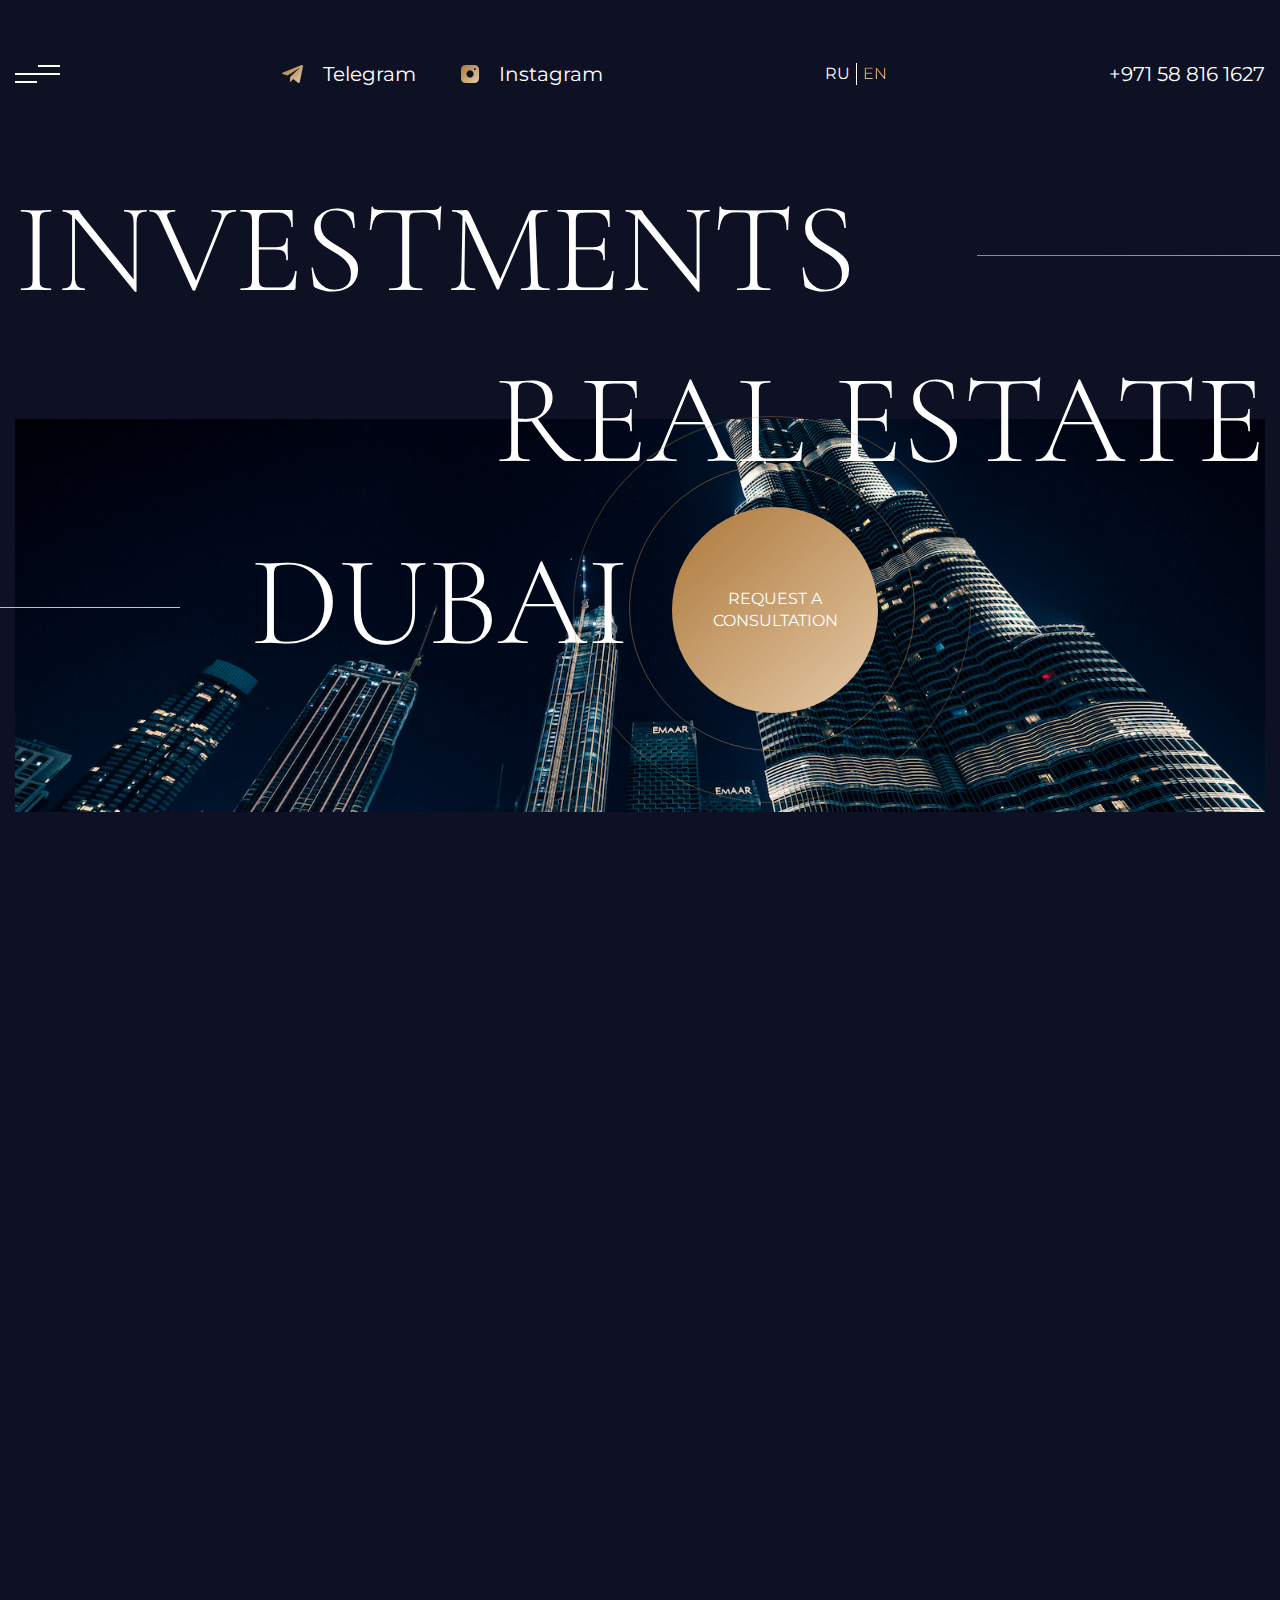
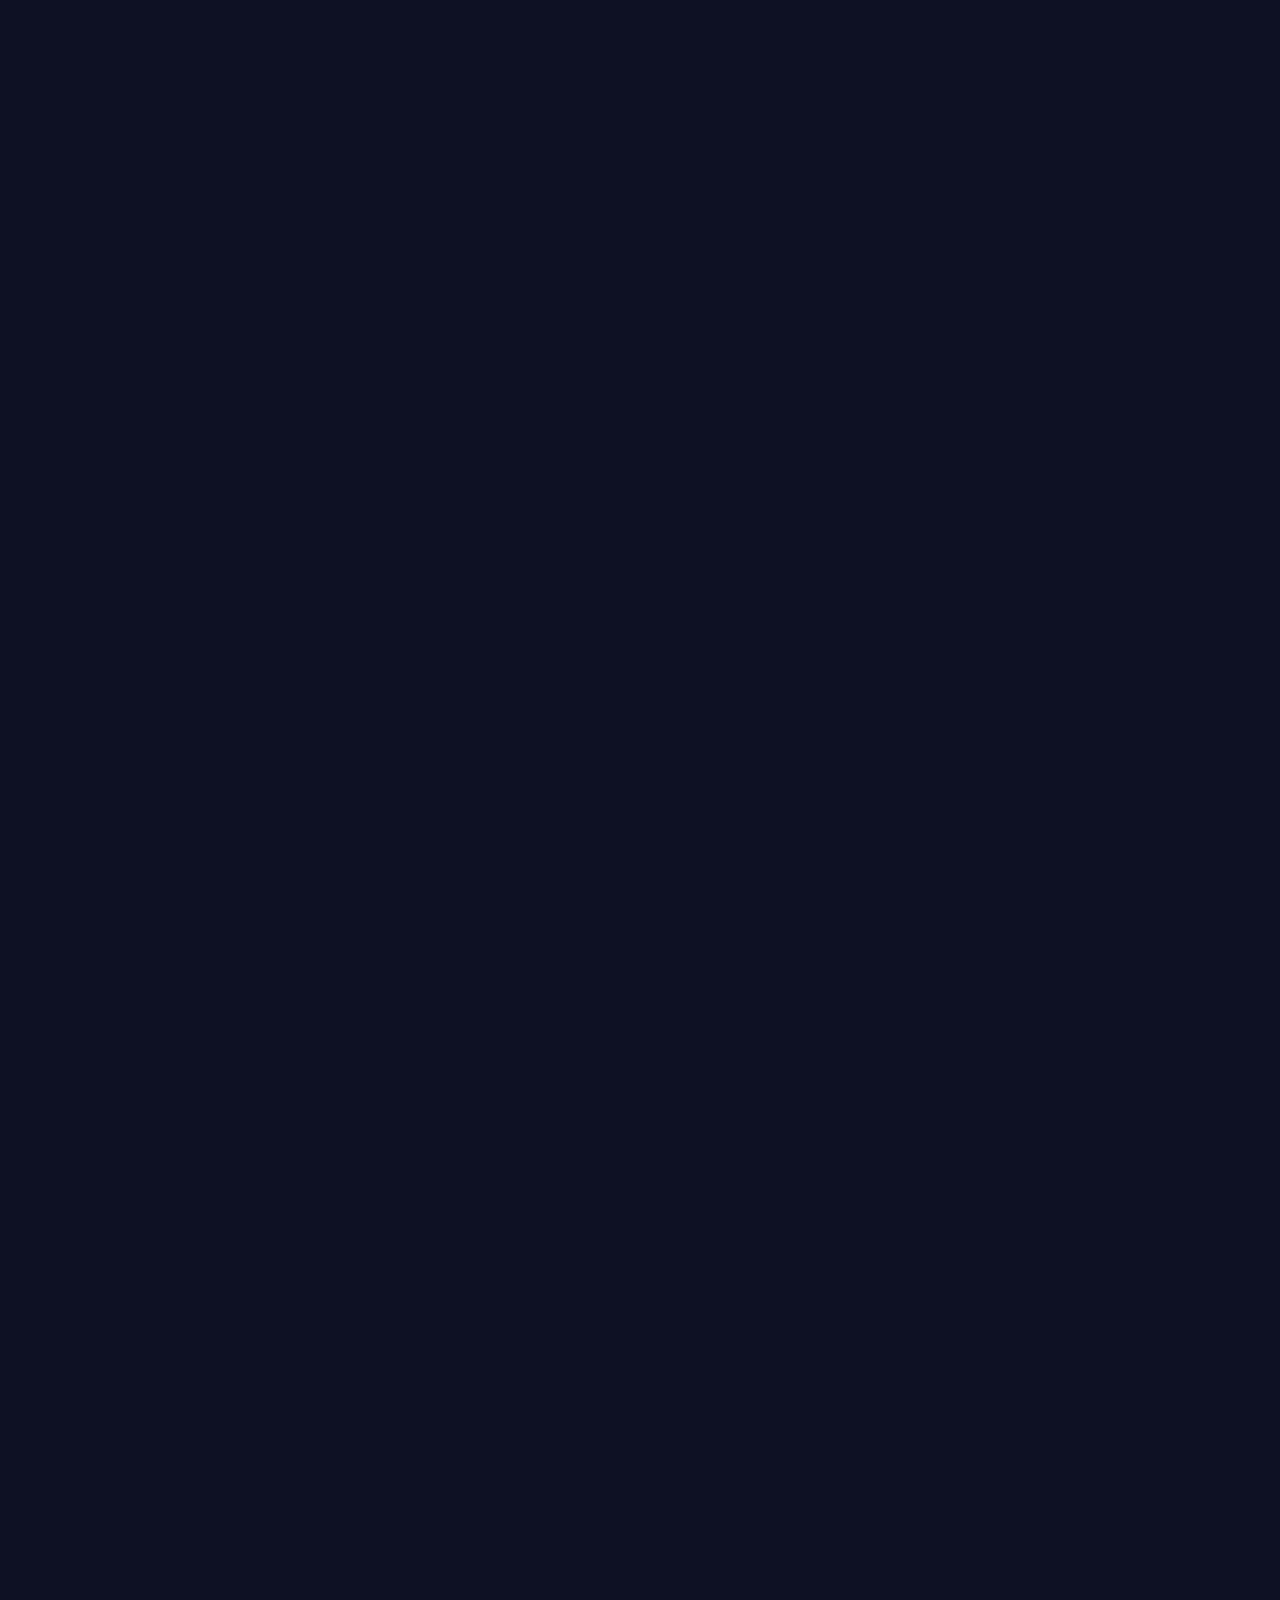
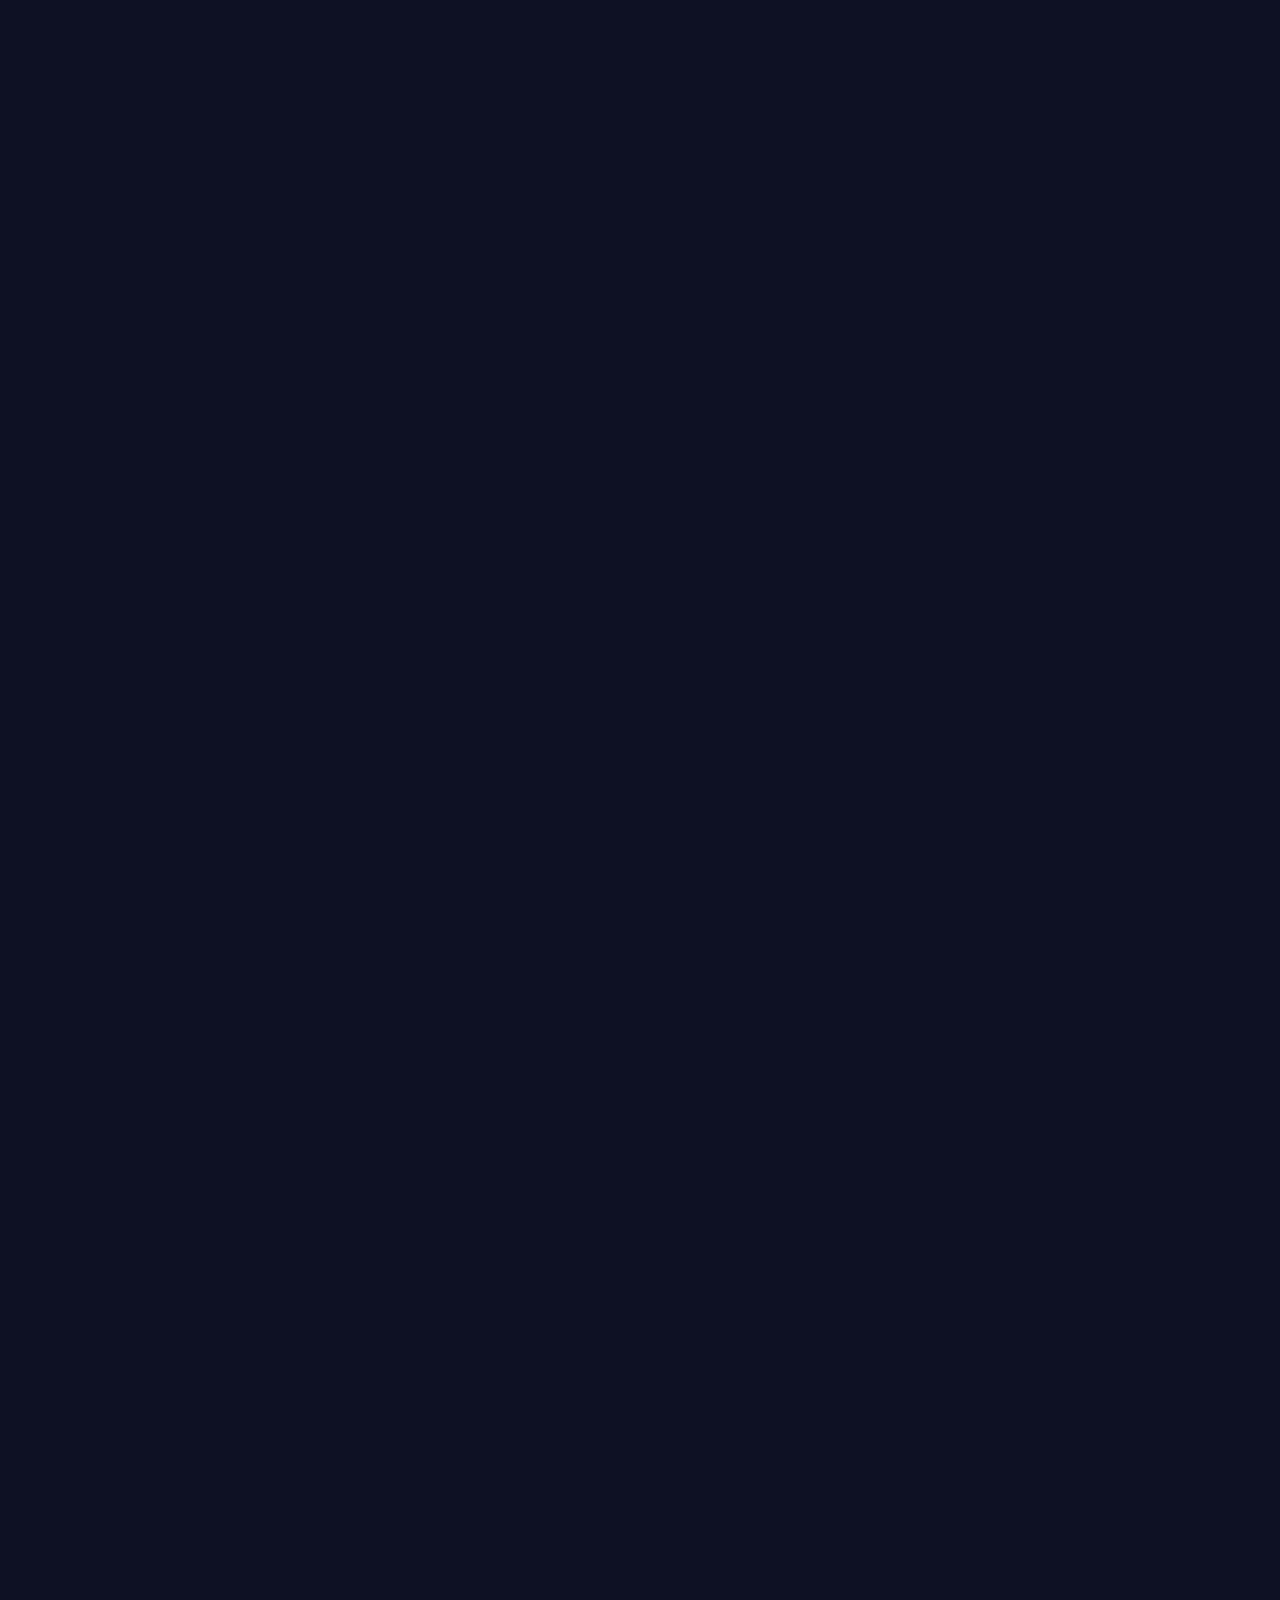
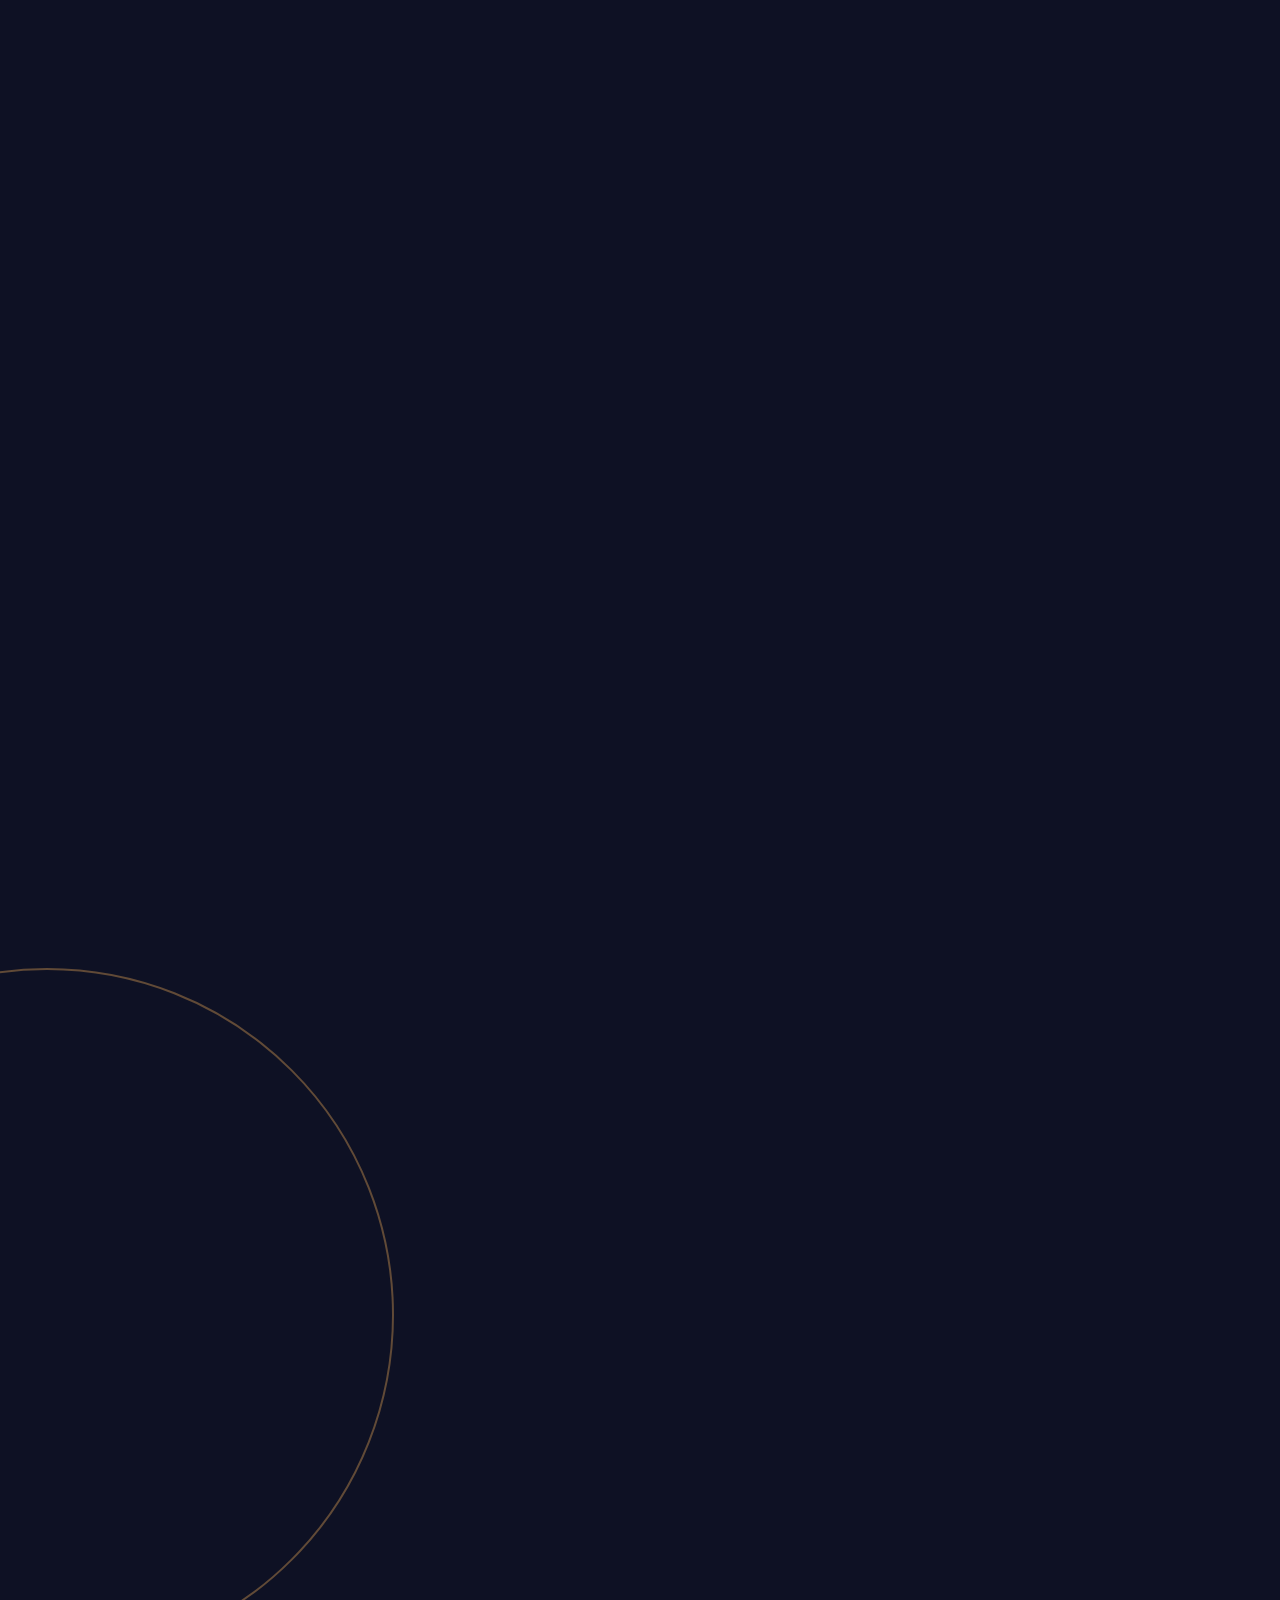
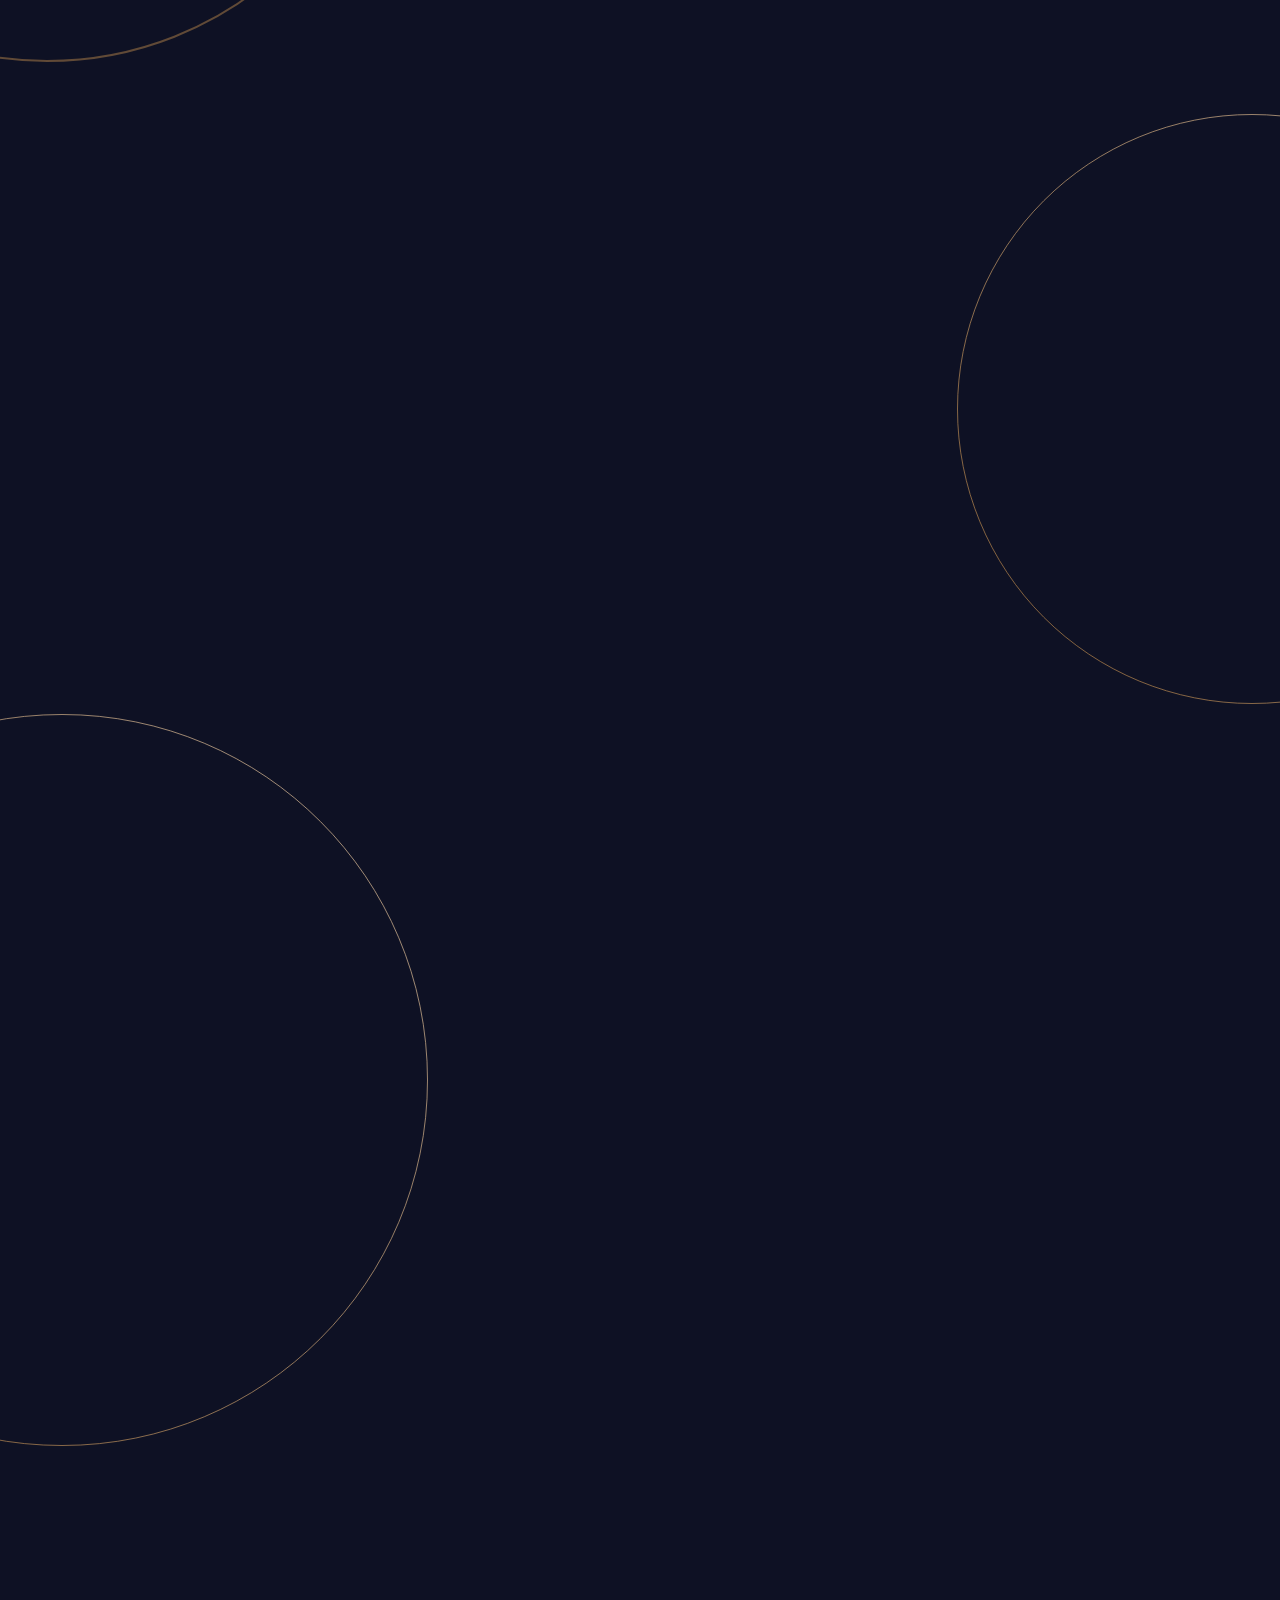
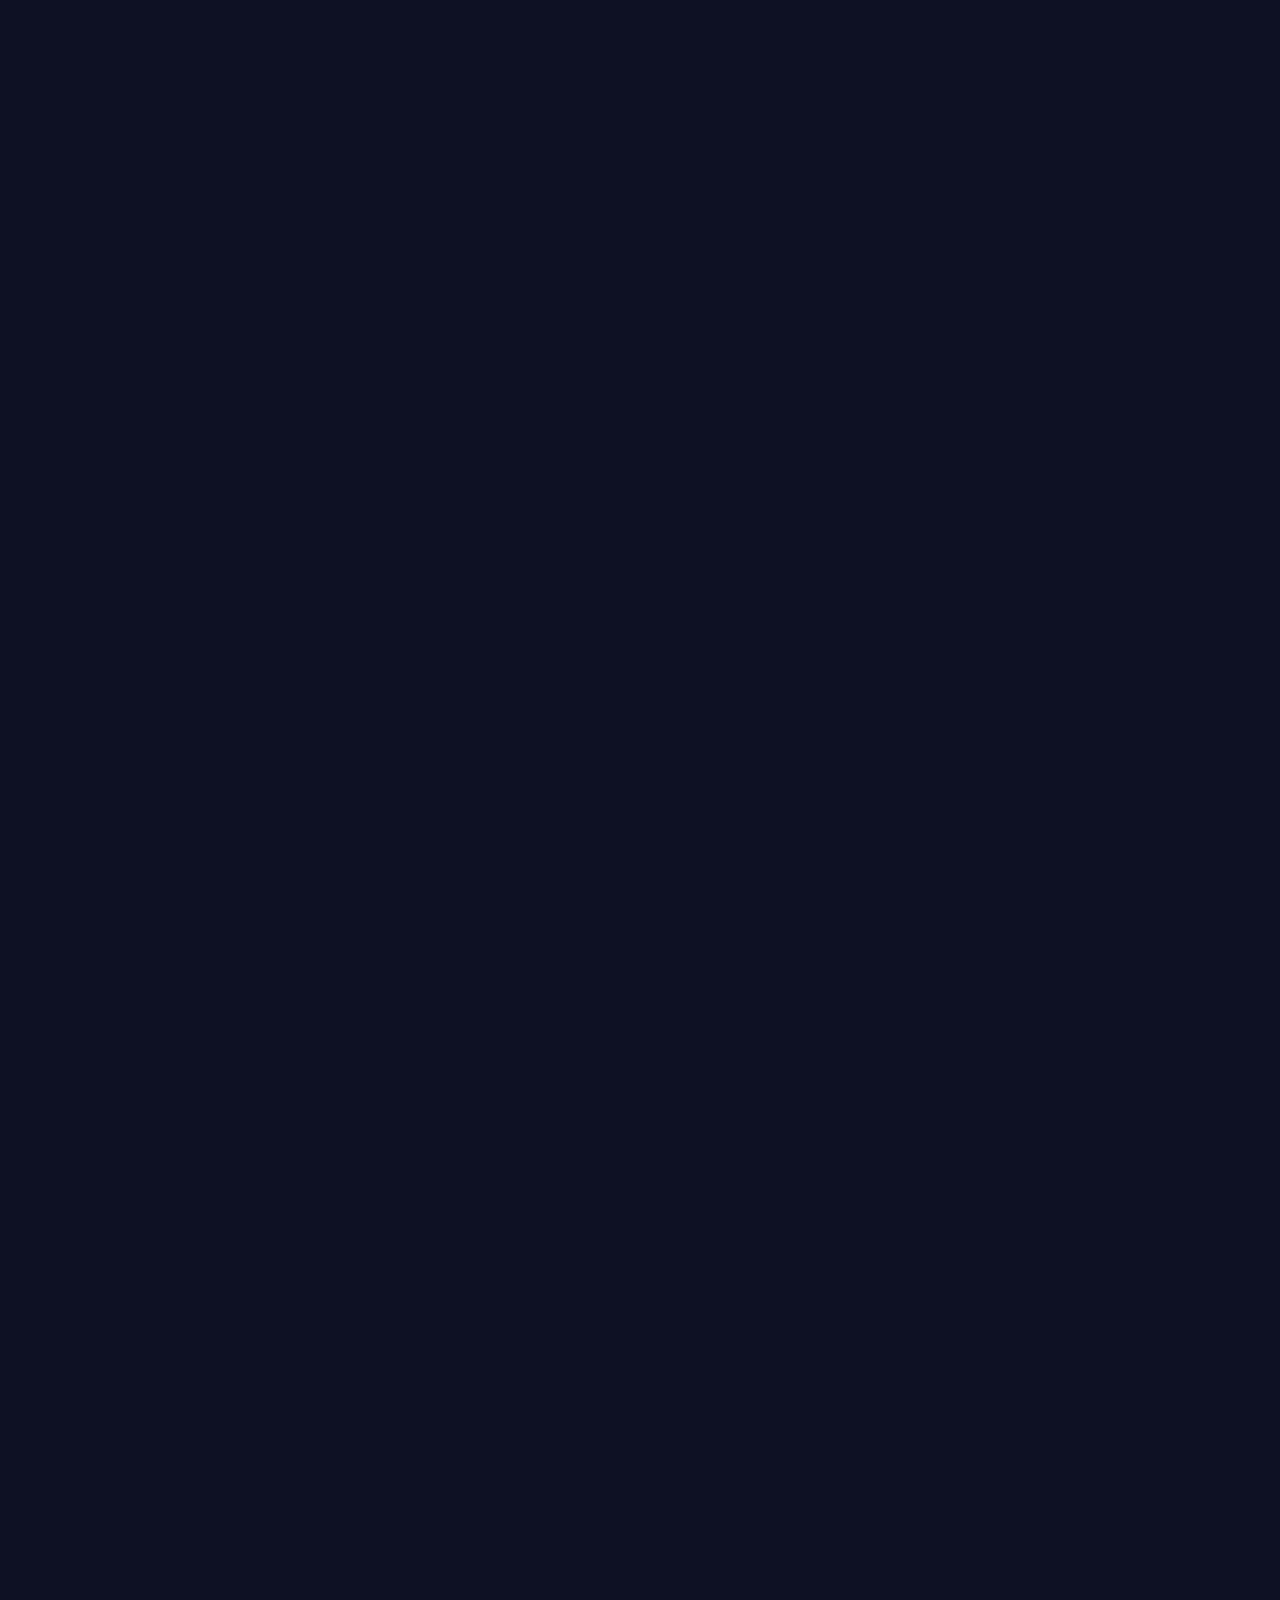
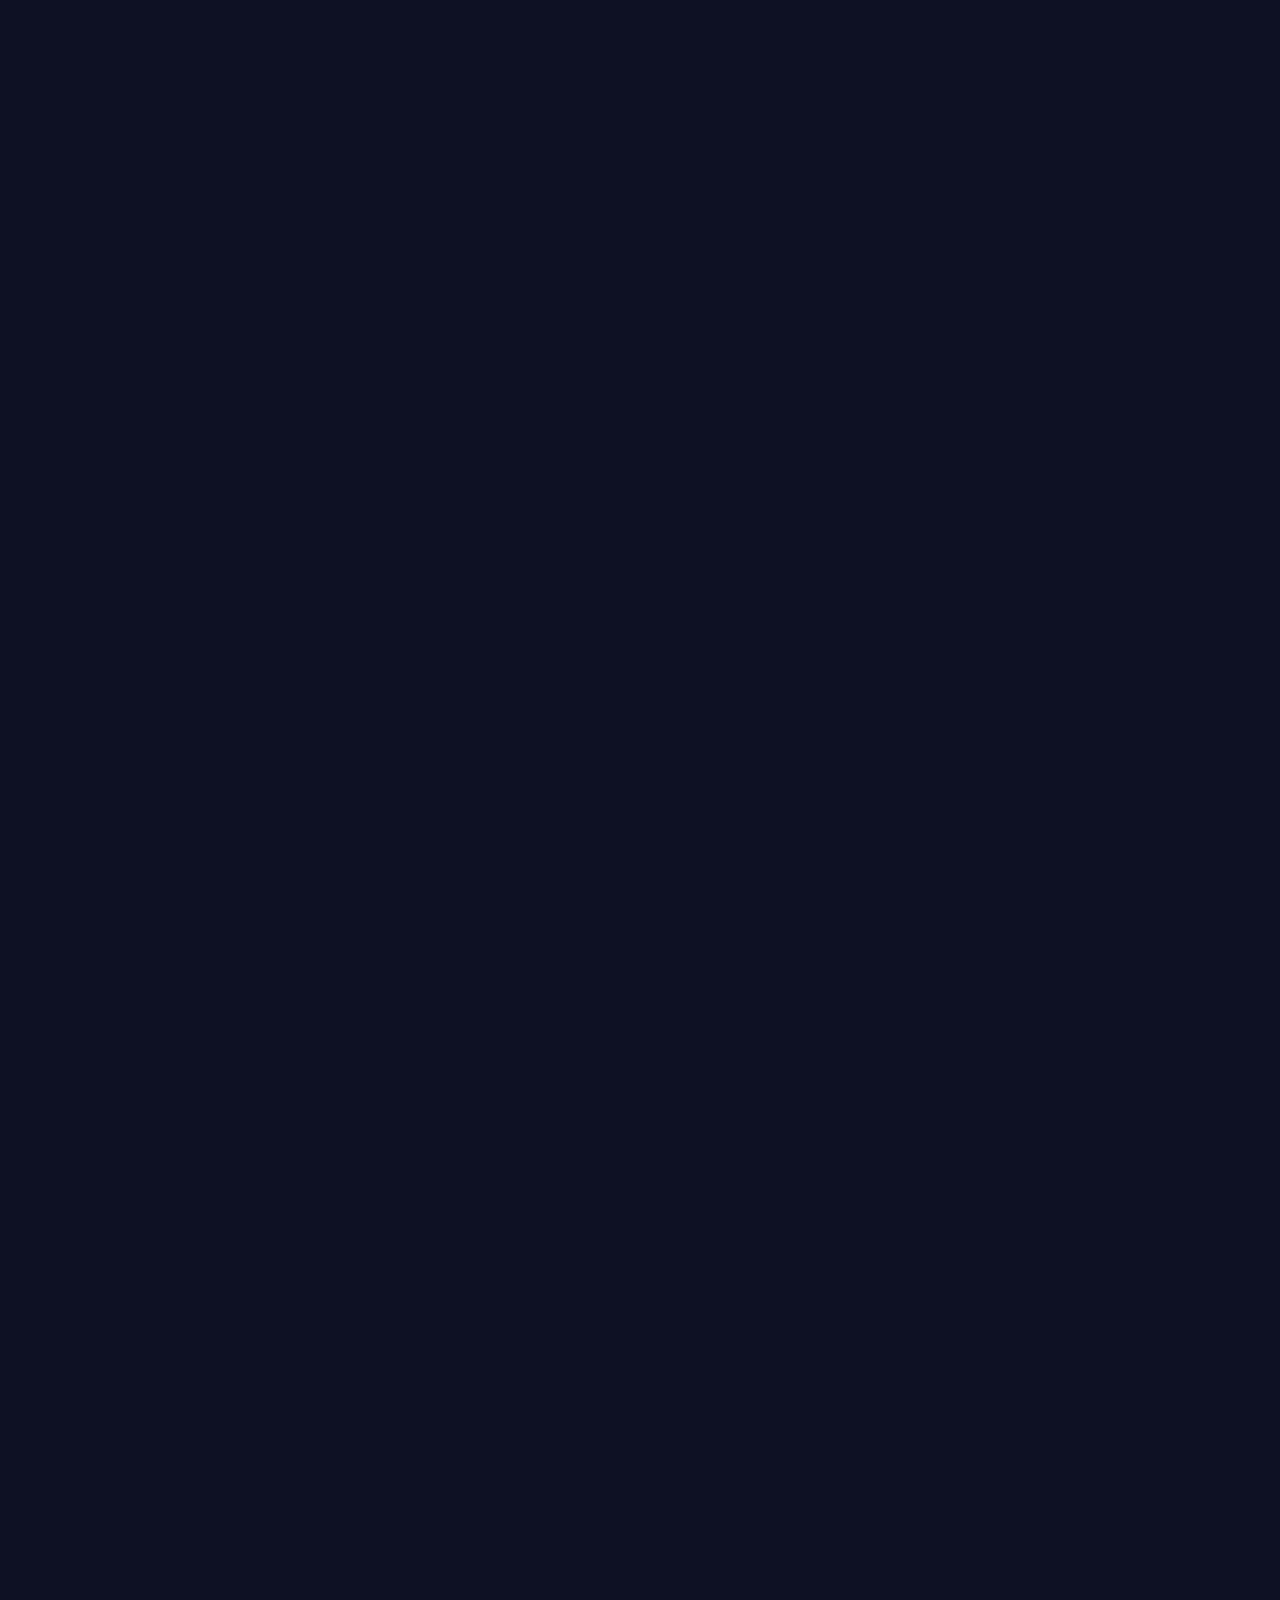
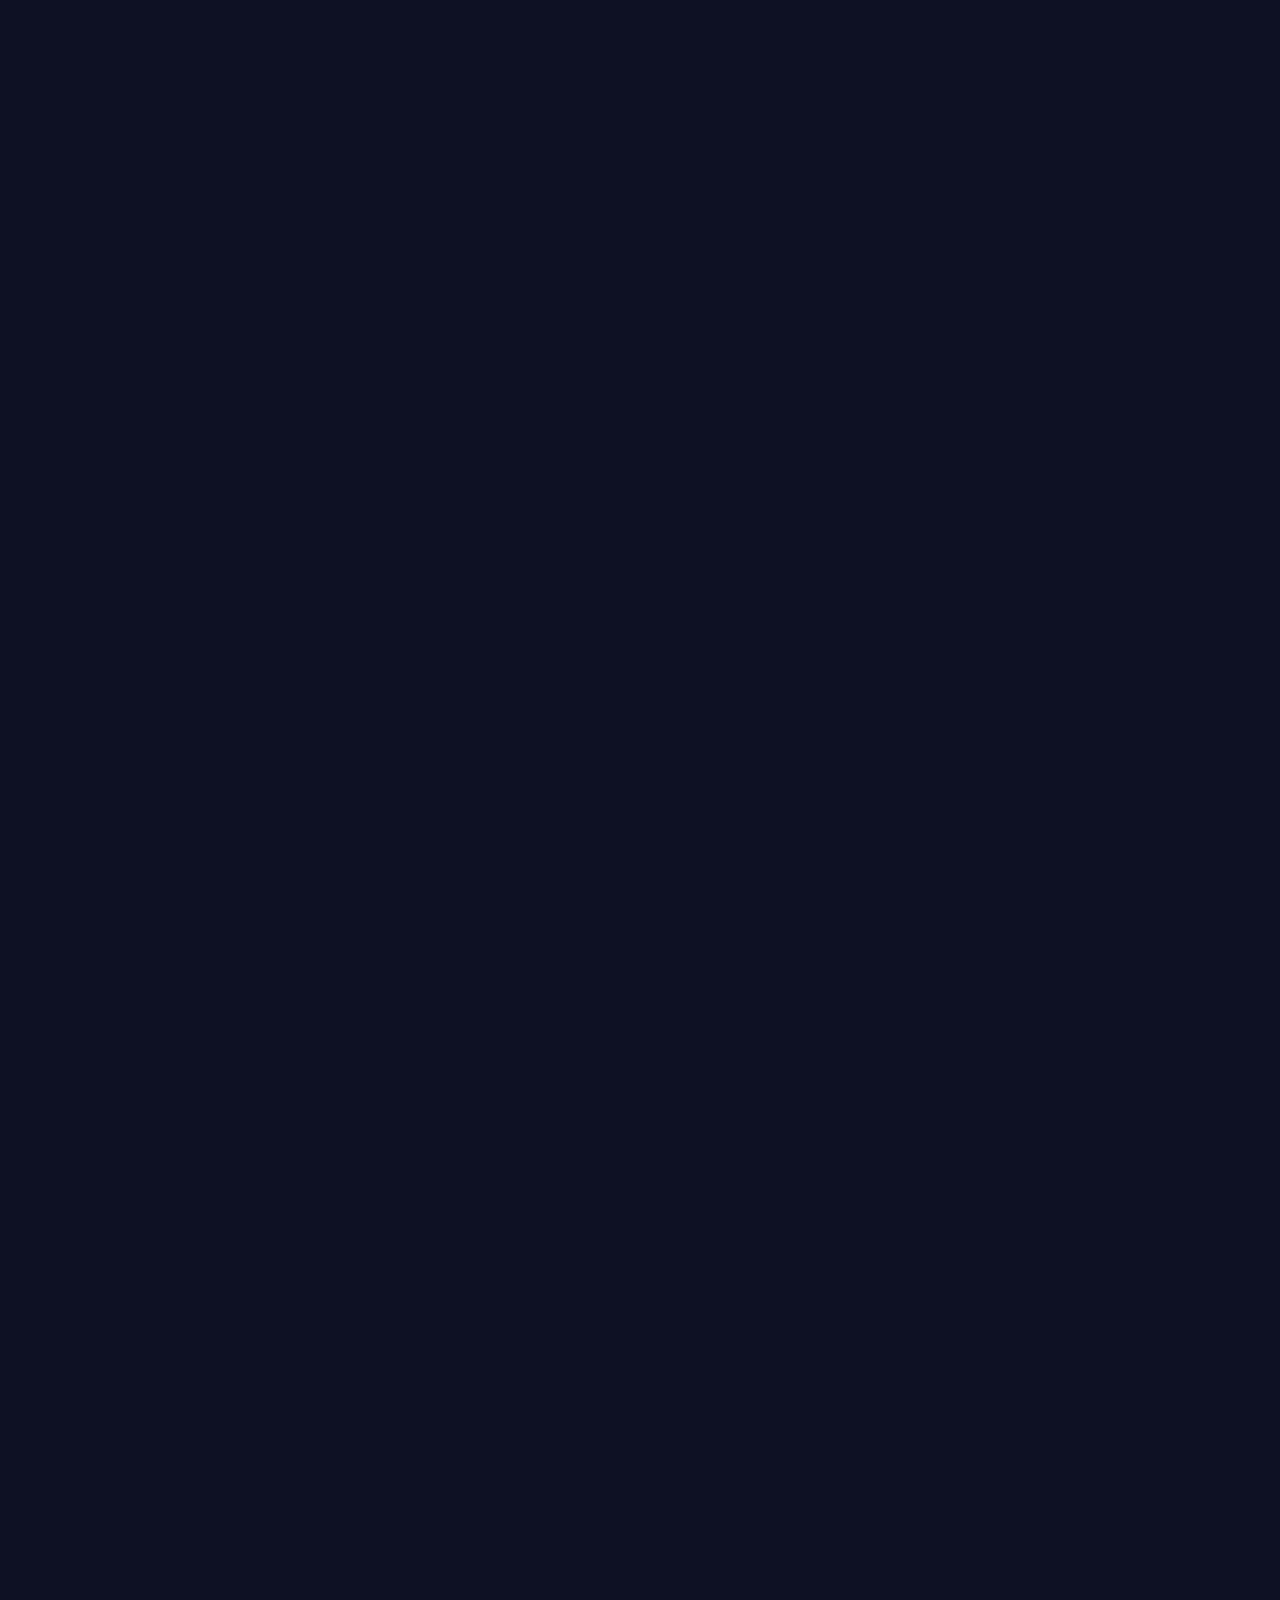
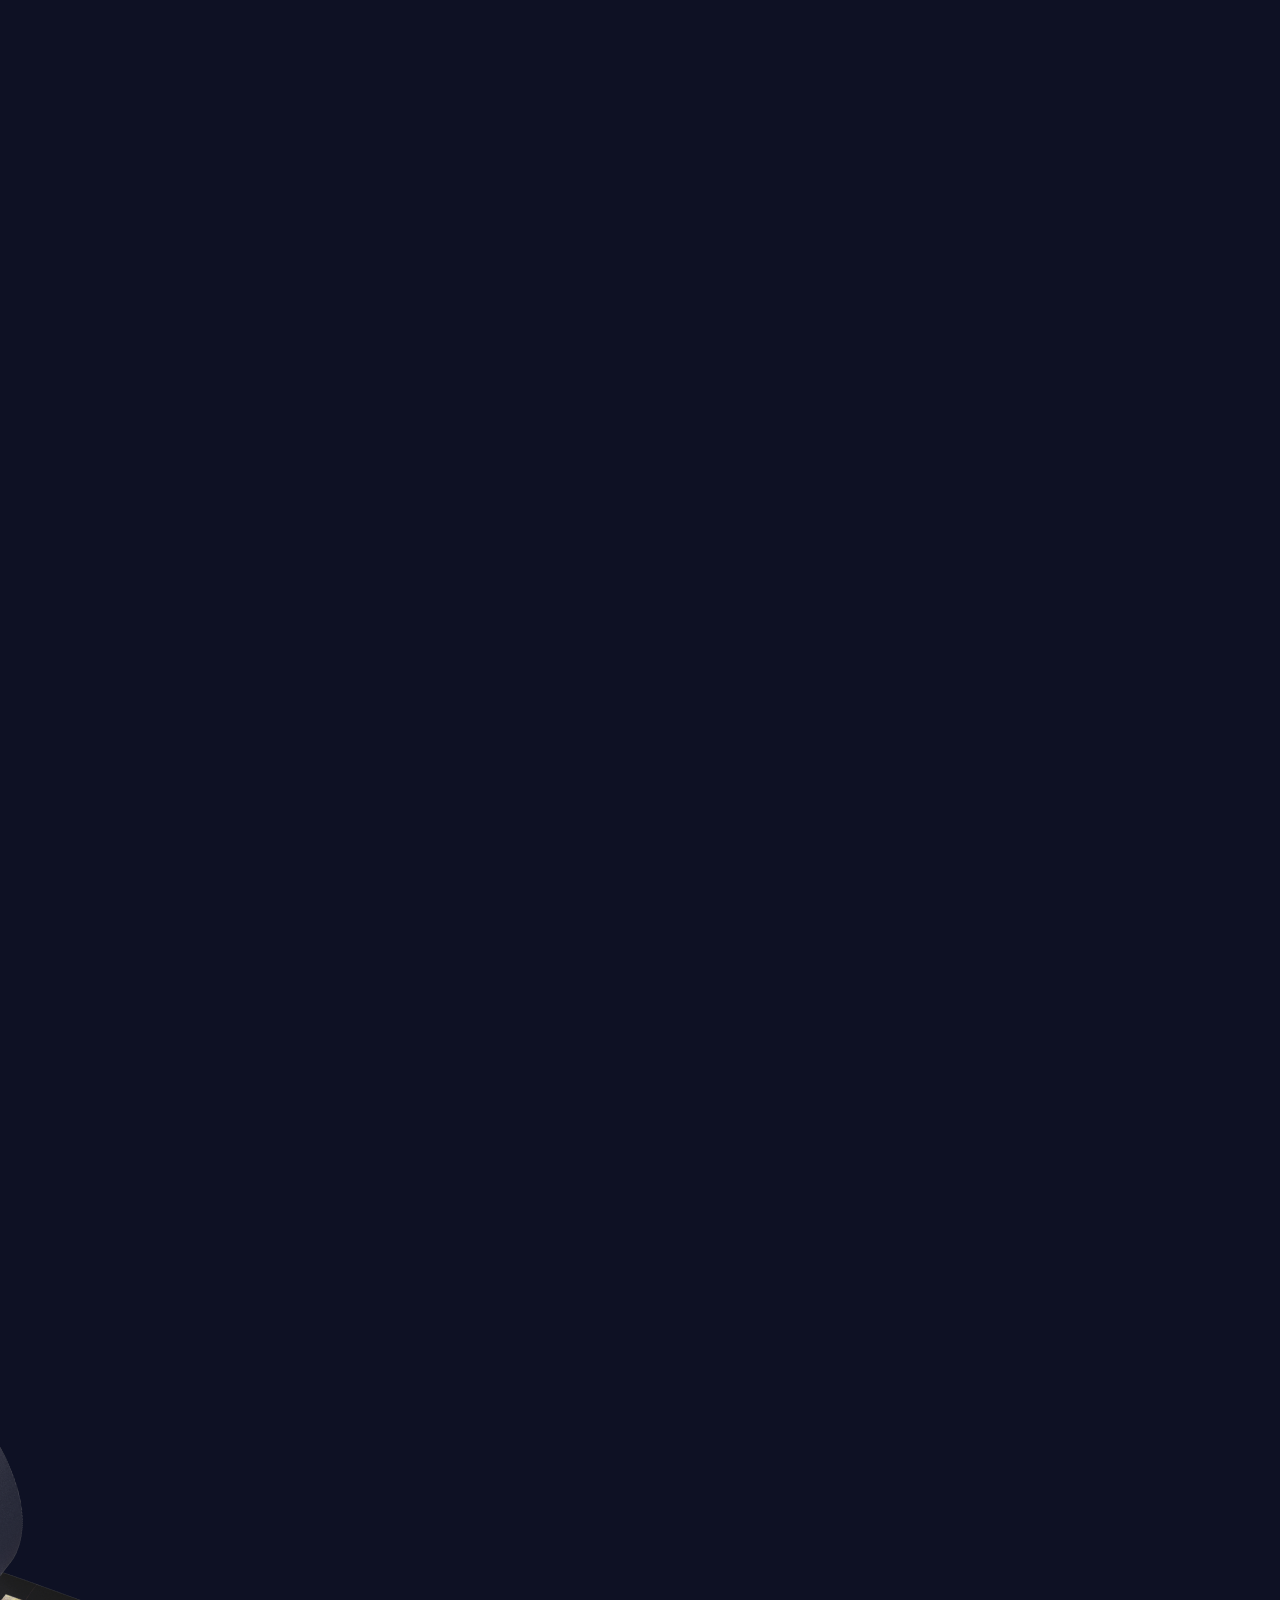
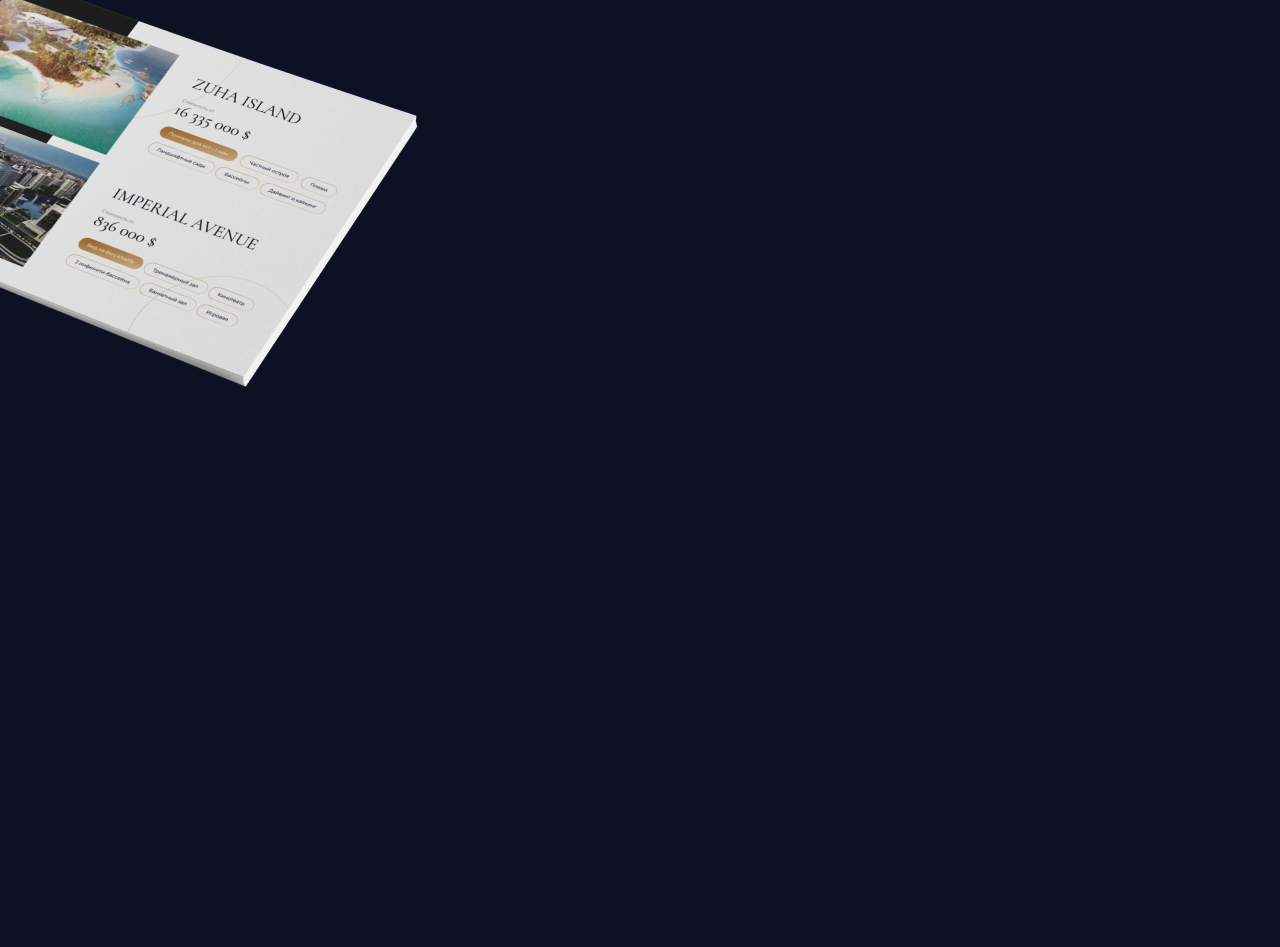
==== commit 4d7f65b4: "last issues" ====
--- a/en/index.html
+++ b/en/index.html
@@ -755,10 +755,10 @@
 				<div class="consultation__main__info wow fadeInDown">
 					<form action="mail-download.php" method="POST">
 						<div class="input">
-							<input type="text" name="name" placeholder="Имя" required="">
+							<input type="text" name="name" placeholder="Name" required="">
 						</div>
 						<div class="input">
-							<input type="tel" name="phone" placeholder="Телефон" required="">
+							<input type="tel" name="phone" placeholder="Phone" required="">
 						</div>
 						<a style="visibility: hidden" href="gia-investments-guide-ru.pdf" download class="download-button-click">dd</a>
 						<div class="form_button">
--- a/css/style.css
+++ b/css/style.css
@@ -778,7 +778,7 @@
   margin-top: 44px;
   font-family: Montserrat;
   font-weight: 500;
-  font-size: 12px;
+  font-size: 14px;
   line-height: 20px;
   color: #b48349;
   -webkit-transition: all .3s ease;
@@ -1014,7 +1014,6 @@
 }
 .consultation {
   position: relative;
-  border-bottom: 1px solid rgba(180,131,73,.3);
   padding-bottom: 100px
 }
 .consultation h3 {
@@ -1170,7 +1169,9 @@
   text-align: center;
   -webkit-box-align: center;
   -ms-flex-align: center;
-  align-items: center
+  align-items: center;
+  border-top: 1px solid rgba(180,131,73,.3);
+  margin-top: 100px;
 }
 .footer__logo {
   margin-bottom: 68px;
@@ -1567,7 +1568,7 @@
     margin-bottom: 80px
   }
   .team__text p{
-    font-size: 12px;
+    font-size: 14px;
     line-height: 16px;
     color: #CCCCCC;
     max-width: 80%;
@@ -1578,7 +1579,7 @@
   }
   .team__item .item__text{
     margin-bottom: 25px;
-    font-size: 12px;
+    font-size: 14px;
     line-height: 20px;
   }
   .team__item .item__name{
@@ -1587,7 +1588,7 @@
     margin-bottom: 45px;
   }
   .team__item .item__description{
-    font-size: 12px;
+    font-size: 14px;
     line-height: 20px;
   }
 }
@@ -2214,7 +2215,7 @@
   .footer__menu li {
     margin: 15px 0;
     font-weight: 400;
-    font-size: 12px;
+    font-size: 14px;
     line-height: normal
   }
   .footer__tel {
@@ -2251,7 +2252,7 @@
   }
   .footer__social a {
     font-weight: 400;
-    font-size: 12px;
+    font-size: 14px;
     line-height: 25px
   }
   .footer__social li {
@@ -2382,7 +2383,7 @@
     line-height: 20px
   }
   p {
-    font-size: 12px;
+    font-size: 14px;
     line-height: 20px
   }
   .investment__item .item__circle:before {
@@ -2492,7 +2493,7 @@
   }
   .consultation__main__info input {
     font-weight: 400;
-    font-size: 12px;
+    font-size: 14px;
     line-height: 15px
   }
   .aboutme__more a,
@@ -2616,19 +2617,16 @@
   justify-content: space-between;
   margin-bottom: 100px;
 }
-.section-saling__top .section-saling__text i {
+.section-saling__top .section-saling__text i{
   color: inherit;
   font-size: inherit;
   text-transform: uppercase;
-  display: contents;
 }
 .section-saling__top .section-saling__text {
   border: 1px solid #B48349;
   padding: 27px 42px;
   font-size: 18px;
   line-height: 30px;
-  display: flex;
-  align-items: center;
   color: #DEBF9A;
   border-radius: 26px;
   width: fit-content;
@@ -2778,7 +2776,7 @@
   }
   .section-saling__top .section-saling__text {
     padding: 23px;
-    font-size: 12px;
+    font-size: 14px;
     line-height: 20px;
   }
   .section-saling__top{
@@ -2804,7 +2802,7 @@
 }
 @media screen and (max-width: 576px) {
   .section-saling__bottom span{
-    font-size: 12px;
+    font-size: 14px;
     line-height: 19px;
     margin: 0 10px;
   }
@@ -3113,7 +3111,7 @@
   }
 
   .learning p.subtitle{
-    font-size: 12px;
+    font-size: 14px;
     line-height: 20px;
     color: #CCCCCC;
     margin-top: 40px;
@@ -3195,6 +3193,27 @@
   align-items: center;
 }
 
+@media screen and (max-width: 1720px) {
+  .catalog .catalog__image{
+    left: -200px;
+  }
+}
+@media screen and (max-width: 1520px) {
+ .catalog .catalog__image{
+    left: -300px;
+  } 
+}
+@media screen and (max-width: 1420px) {
+  .catalog .catalog__image{
+    left: -400px;
+  }  
+}
+@media screen and (max-width: 1277px) {
+  .catalog .catalog__image{
+    left: -500px;
+    bottom: 400px;
+  } 
+}
 @media screen and (max-width: 992px) {
   .catalog .catalog__image{
     position: static;
@@ -3213,7 +3232,7 @@
   .catalog h3:nth-child(2) span{
     display: inline-block;
     margin-left: 0;
-    font-size: 12px;
+    font-size: 14px;
     line-height: 19px;
     padding: 8px 10px;
   }
@@ -3228,7 +3247,7 @@
     grid-gap: 20px;
   }
   .catalog__inner ul li{
-    font-size: 12px;
+    font-size: 14px;
     line-height: 17px;
   }
 }
@@ -3347,7 +3366,7 @@
   }
   .visa__title h5 span{
     padding: 0 10px;
-    line-height: 60px;
+    line-height: 50px;
   }
 }
 
@@ -3390,7 +3409,7 @@
     font-size: 40px;
   }
   .visa__title h4 span{
-    font-size: 12px;
+    font-size: 14px;
     line-height: 19px;
   }
   .visa__title h4 {
@@ -3588,7 +3607,7 @@
     height: auto;
   }
   .graph__block p{
-    font-size: 12px;
+    font-size: 14px;
     line-height: 20px;
     text-align: center;
     color: #CCCCCC;
@@ -3629,7 +3648,7 @@
   .graph__text p{
     margin-bottom: 45px;
     margin-top: 35px;
-    font-size: 12px;
+    font-size: 14px;
     line-height: 20px;
     color: #CCCCCC;
   }
